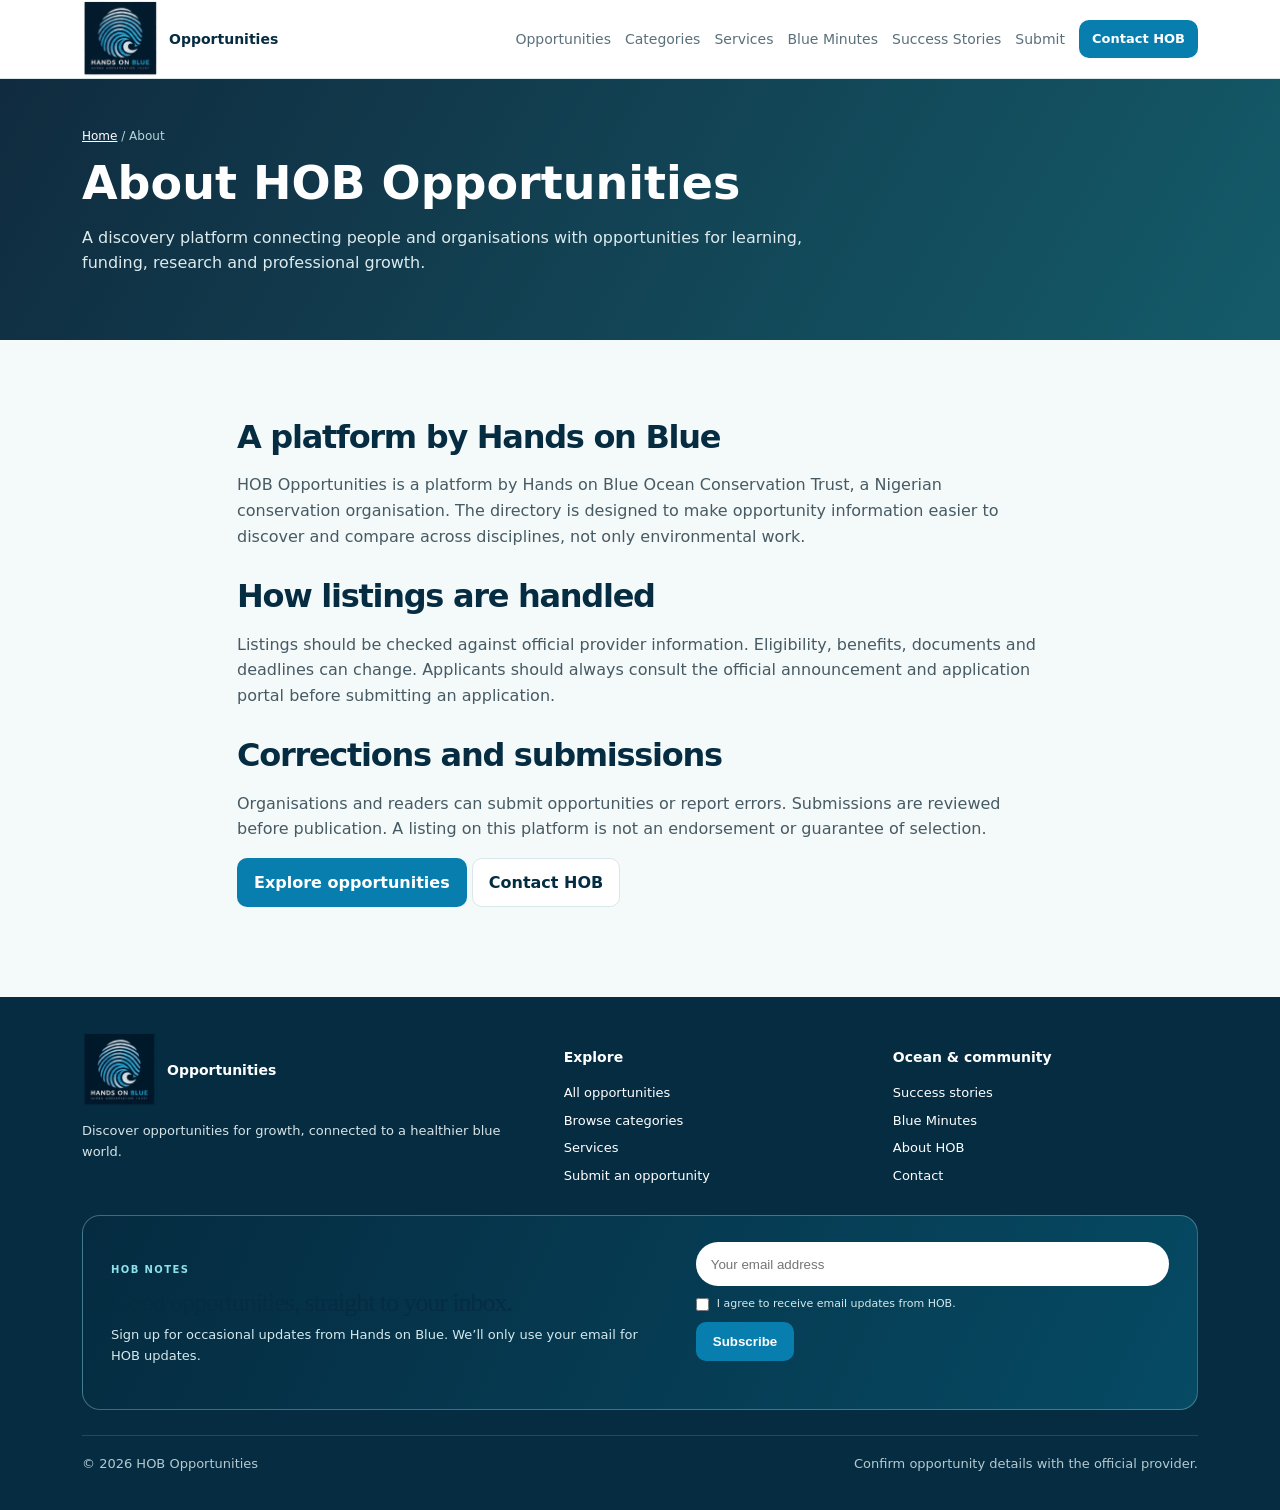
==== about/index.html @ 1c5bd889 "Add files via upload" ====
<!doctype html><html lang="en"><head><meta charset="utf-8"><meta name="viewport" content="width=device-width, initial-scale=1"><title>About HOB Opportunities</title><meta name="description" content="Learn about HOB Opportunities, the opportunity directory by Hands on Blue Ocean Conservation Trust."><link rel="canonical" href="https://opportunities.handsonblue.org/about/"><meta property="og:type" content="website"><meta property="og:site_name" content="HOB Opportunities"><meta property="og:title" content="About HOB Opportunities"><meta property="og:description" content="Learn about HOB Opportunities, the opportunity directory by Hands on Blue Ocean Conservation Trust."><meta name="theme-color" content="#102b3f"><link rel="stylesheet" href="/assets/site.css?v=20261026-a"><link rel="icon" href="/favicon.svg" type="image/svg+xml"><link rel="stylesheet" href="/assets/launch.css?v=20261026-a"></head><body><header class="site-header"><div class="wrap nav"><a class="brand" href="/"><img class="brand-logo" src="/assets/hob-logo-approved.png?v=20261026-a" alt="Hands on Blue"><span>Opportunities</span></a><button class="menu-toggle" id="menuToggle" aria-expanded="false" aria-controls="navLinks">Menu</button><nav class="nav-links" id="navLinks"><a href="/opportunities/">Browse opportunities</a><a href="/category/">Categories</a><a href="/saved/">Saved</a><a href="/submit/">Submit opportunity</a><a href="/about/">About</a><a class="btn small" href="/contact/">Contact HOB</a></nav></div></header><main><section class="page-hero"><div class="wrap"><div class="breadcrumbs"><a href="/">Home</a> / About</div><h1>About HOB Opportunities</h1><p>A discovery platform connecting people and organisations with opportunities for learning, funding, research and professional growth.</p></div></section><section class="section"><div class="wrap content"><h2>A platform by Hands on Blue</h2><p>HOB Opportunities is a platform by Hands on Blue Ocean Conservation Trust, a Nigerian conservation organisation. The directory is designed to make opportunity information easier to discover and compare across disciplines, not only environmental work.</p><h2>How listings are handled</h2><p>Listings should be checked against official provider information. Eligibility, benefits, documents and deadlines can change. Applicants should always consult the official announcement and application portal before submitting an application.</p><h2>Corrections and submissions</h2><p>Organisations and readers can submit opportunities or report errors. Submissions are reviewed before publication. A listing on this platform is not an endorsement or guarantee of selection.</p><p><a class="btn" href="/opportunities/">Explore opportunities</a> <a class="btn secondary" href="/contact/">Contact HOB</a></p></div></section></main><footer class="site-footer"><div class="wrap"><div class="footer-grid"><div><a class="brand" href="/" style="color:white"><img class="brand-logo" src="/assets/hob-logo-approved.png?v=20261026-a" alt="Hands on Blue"><span>Opportunities</span></a><p>Discover scholarships, grants, fellowships, internships, jobs, training and other opportunities. A platform by Hands on Blue Ocean Conservation Trust.</p></div><div><h3>Explore</h3><div class="footer-links"><a href="/opportunities/">All opportunities</a><a href="/category/">Browse categories</a><a href="/saved/">Saved opportunities</a><a href="/submit/">Submit an opportunity</a></div></div><div><h3>Information</h3><div class="footer-links"><a href="/about/">About HOB Opportunities</a><a href="/contact/">Contact</a><a href="/privacy/">Privacy notice</a><a href="/admin/">Publishing & administration</a><a href="https://handsonblue.org" target="_blank" rel="noopener">Hands on Blue ↗</a></div></div></div><div class="copyright"><span>© <span id="year"></span> HOB Opportunities</span><span>Always confirm eligibility and deadlines with the official provider.</span></div></div></footer><script src="/assets/config.js?v=20261026-a"></script><script src="/assets/site.js?v=20261026-a" defer></script></body></html>
---- assets/site.css ----
:root{--navy:#102b3f;--teal:#087e8b;--mint:#e8f5f3;--ink:#1c2933;--muted:#63727c;--paper:#f7faf9;--line:#dce7e5;--white:#fff}*{box-sizing:border-box}body{margin:0;font-family:Inter,system-ui,-apple-system,"Segoe UI",sans-serif;color:var(--ink);background:var(--paper);line-height:1.6}a{color:inherit}.wrap{max-width:1160px;margin:auto;padding:0 22px}.site-header{background:#ffffffed;border-bottom:1px solid var(--line);position:sticky;top:0;z-index:20}.nav{min-height:76px;display:flex;align-items:center;justify-content:space-between;gap:20px}.brand{display:flex;align-items:center;gap:11px;text-decoration:none;font-weight:850;color:var(--navy)}.mark{width:42px;height:42px;border-radius:13px;background:linear-gradient(135deg,var(--teal),var(--navy));color:white;display:grid;place-items:center;font-size:12px;font-weight:900}.nav-links{display:flex;gap:18px;align-items:center;font-size:14px;color:var(--muted)}.nav-links a{text-decoration:none}.menu-toggle{display:none}.btn{display:inline-flex;align-items:center;justify-content:center;border:1px solid transparent;border-radius:10px;padding:11px 16px;background:var(--teal);color:white;text-decoration:none;font-weight:750;cursor:pointer}.btn.secondary{background:white;border-color:var(--line);color:var(--navy)}.btn.small{padding:8px 12px;font-size:13px}.hero{background:radial-gradient(ellipse at 85% 15%,#1d7180 0,transparent 35%),linear-gradient(120deg,#102b3f,#145b69);color:white;padding:72px 0 60px}.hero-grid{display:grid;grid-template-columns:1.3fr .7fr;gap:45px;align-items:center}.eyebrow{text-transform:uppercase;letter-spacing:.15em;font-size:11px;font-weight:850;color:#a9e2dc}.hero h1{font-size:clamp(38px,5vw,62px);line-height:1.06;letter-spacing:-.055em;margin:15px 0}.hero p{font-size:18px;max-width:650px;color:#e0eeef}.hero-visual{border:1px solid #ffffff2b;border-radius:26px;padding:24px;background:#ffffff0d}.visual-orb{height:210px;border-radius:20px;background:radial-gradient(circle at 55% 45%,#6ed4c4 0 4%,transparent 5%),radial-gradient(ellipse at 55% 50%,#168a94 0 18%,transparent 19%),radial-gradient(ellipse at 48% 52%,#205a75 0 36%,transparent 37%),linear-gradient(135deg,#0b263b,#0d4c61)}.visual-stats{display:grid;grid-template-columns:repeat(2,1fr);gap:12px;margin-top:14px}.visual-stats div{padding:12px;background:#ffffff0d;border-radius:12px}.visual-stats strong{display:block;color:#a9e2dc}.visual-stats span{font-size:12px;color:#d0e2e4}.searchbar{display:flex;gap:8px;max-width:760px;background:white;padding:7px;border-radius:14px}.searchbar input{flex:1;min-width:0;border:0;padding:12px;font-size:15px}.hero-note{font-size:12px!important;color:#c7dcdf!important}.section{padding:50px 0}.section.alt{background:#eef5f4}.section-head{display:flex;justify-content:space-between;align-items:end;gap:20px;margin-bottom:24px}h2{font-size:clamp(24px,3vw,32px);line-height:1.2;letter-spacing:-.04em;margin:0;color:var(--navy)}.section-head p{margin:7px 0 0;color:var(--muted)}.categories{display:grid;grid-template-columns:repeat(6,1fr);gap:12px}.category-card{display:block;background:white;border:1px solid var(--line);border-radius:15px;padding:17px 14px;text-decoration:none;color:var(--navy);font-weight:800}.category-card:hover{border-color:#8dc9c6}.category-icon{width:35px;height:35px;border-radius:10px;background:var(--mint);display:grid;place-items:center;color:var(--teal);margin-bottom:12px}.category-card span{display:block;font-size:12px;color:var(--muted);font-weight:500;margin-top:4px}.cards{display:grid;grid-template-columns:repeat(3,minmax(0,1fr));gap:16px}.op-card{background:white;border:1px solid var(--line);border-radius:17px;padding:22px;display:flex;flex-direction:column;min-height:240px}.tag{font-size:10px;font-weight:850;text-transform:uppercase;letter-spacing:.09em;color:var(--teal);background:var(--mint);padding:5px 9px;border-radius:6px;align-self:flex-start}.op-card h3{margin:13px 0 8px;font-size:19px;line-height:1.3;color:var(--navy)}.op-card h3 a{text-decoration:none}.op-card p{font-size:14px;color:var(--muted);margin:0 0 16px}.meta{font-size:12px;color:var(--muted);margin-top:auto;padding-top:13px;border-top:1px solid var(--line);display:flex;justify-content:space-between;gap:10px;flex-wrap:wrap}.card-actions{display:flex;align-items:center;justify-content:space-between;gap:8px;margin-top:14px}.text-link{color:var(--teal);font-weight:750;text-decoration:none;font-size:14px}.save-btn{border:1px solid var(--line);background:white;color:var(--navy);border-radius:9px;padding:7px 10px;cursor:pointer}.save-btn.saved{background:var(--mint);color:var(--teal)}.empty,.notice{background:white;padding:26px;border:1px dashed var(--line);border-radius:14px;color:var(--muted)}.notice{border-style:solid;background:#fffdf5;border-color:#f1e4bc}.filters{display:grid;grid-template-columns:2fr repeat(3,1fr);gap:10px;margin-bottom:22px}.field{display:flex;flex-direction:column;gap:6px}.field label{font-size:13px;font-weight:750;color:var(--navy)}.field input,.field select,.field textarea{width:100%;border:1px solid var(--line);border-radius:10px;background:white;padding:11px 12px;color:var(--ink)}.field textarea{min-height:120px}.callout{background:var(--mint);border:1px solid #cce6e2;border-radius:20px;padding:30px;display:flex;justify-content:space-between;align-items:center;gap:24px}.callout p{color:var(--muted)}.page-hero{background:linear-gradient(120deg,#102b3f,#145b69);color:white;padding:48px 0}.page-hero h1{font-size:clamp(32px,4vw,46px);line-height:1.1;margin:9px 0}.page-hero p{color:#dcebed;max-width:760px}.breadcrumbs{font-size:12px;color:#b5d9d8;margin-bottom:12px}.breadcrumbs a{color:white}.content{max-width:850px}.content h2{margin:28px 0 10px}.content p,.content li{color:#475a63}.detail-layout{display:grid;grid-template-columns:minmax(0,1fr) 290px;gap:28px;align-items:start}.detail-main,.detail-side,.form-card{background:white;border:1px solid var(--line);border-radius:17px;padding:25px}.detail-side{position:sticky;top:100px}.detail-side .btn{width:100%;margin-top:12px}.detail-row{padding:14px 0;border-bottom:1px solid var(--line)}.detail-row strong{display:block;color:var(--navy);font-size:13px}.detail-row span{font-size:14px;color:var(--muted);white-space:pre-line}.form-card{max-width:760px}.form-grid{display:grid;grid-template-columns:1fr 1fr;gap:16px}.form-grid .full{grid-column:1/-1}.checkbox-line{display:flex;gap:9px;font-size:13px;color:var(--muted)}.site-footer{background:var(--navy);color:#d6e3e6;padding:35px 0;margin-top:24px;font-size:13px}.footer-grid{display:grid;grid-template-columns:1.5fr 1fr 1fr;gap:24px}.site-footer h3{color:white;font-size:14px}.site-footer a{color:white;text-decoration:none}.footer-links{display:grid;gap:7px}.copyright{border-top:1px solid #ffffff22;padding-top:18px;margin-top:25px;display:flex;justify-content:space-between;gap:10px;flex-wrap:wrap;color:#b5c9ce}.muted{color:var(--muted)}.loading{color:var(--muted);padding:20px}.results-count{font-size:13px;color:var(--muted);margin-bottom:12px}.admin-warning{border-left:4px solid #e9b44c;padding:14px 18px;background:#fffaf0;color:#69562a;border-radius:0 10px 10px 0}.sr-only{position:absolute;width:1px;height:1px;padding:0;margin:-1px;overflow:hidden;clip:rect(0,0,0,0);white-space:nowrap;border:0}@media(max-width:900px){.hero-grid{grid-template-columns:1fr}.hero-visual{display:none}.categories{grid-template-columns:repeat(3,1fr)}.cards{grid-template-columns:repeat(2,minmax(0,1fr))}.detail-layout{grid-template-columns:1fr}.detail-side{position:static}.filters{grid-template-columns:1fr 1fr}.footer-grid{grid-template-columns:1fr 1fr}}@media(max-width:620px){.nav{min-height:66px}.menu-toggle{display:block;border:1px solid var(--line);background:white;border-radius:9px;padding:8px}.nav-links{display:none;position:absolute;top:66px;left:0;right:0;background:white;padding:18px 22px;border-bottom:1px solid var(--line);flex-direction:column;align-items:stretch}.nav-links.open{display:flex}.hero{padding:48px 0}.hero p{font-size:16px}.searchbar{flex-direction:column}.cards{grid-template-columns:1fr}.categories{grid-template-columns:repeat(2,1fr)}.section{padding:38px 0}.section-head{align-items:flex-start;flex-direction:column}.filters{grid-template-columns:1fr}.callout{align-items:flex-start;flex-direction:column}.form-grid{grid-template-columns:1fr}.form-grid .full{grid-column:auto}.footer-grid{grid-template-columns:1fr}.detail-main,.detail-side,.form-card{padding:19px}}

/* Hands on Blue wordmark */
.brand-logo{display:block;width:150px;max-width:38vw;height:auto;border-radius:8px;flex:0 0 auto}.brand{gap:12px}.site-footer .brand-logo{width:138px}@media(max-width:760px){.brand-logo{width:118px}.brand{gap:8px}}

/* Approved Hands on Blue brand-kit logo and palette alignment */
:root{--hob-navy:#001b2b;--hob-deep:#002b42;--hob-blue:#087eae;--hob-cyan:#16b6d4;--hob-ice:#d8f1f7}
.brand-logo{display:block;width:150px;max-width:38vw;height:auto;object-fit:contain;border-radius:0;background:transparent;flex:0 0 auto}
@media(max-width:760px){.brand-logo{width:118px}}

/* Launch design: compact Hands On Blue branding and the quest-like opportunity detail. */
:root{--navy:#062c42;--teal:#087eae;--mint:#e5f6f8;--ink:#142d3a;--muted:#5a707b;--paper:#f4f9fa;--line:#d9e7ea}
.nav{min-height:68px}.brand{gap:9px}.brand-logo{width:86px;max-width:26vw}.site-footer .brand-logo{width:82px}.brand>span{font-size:15px;white-space:nowrap}
.nav-links{gap:15px}.blue-minute-nav{border:1px solid #c9e5ec;background:#eef9fb;color:#075777;border-radius:999px;padding:8px 13px;font:inherit;font-size:13px;font-weight:700;cursor:pointer}.blue-minute-nav:hover,.blue-minute-nav:focus-visible{background:#d8f1f7;outline:2px solid #16b6d4;outline-offset:2px}
.detail-shell{max-width:1120px;margin:0 auto}.detail-breadcrumb{display:flex;gap:9px;color:#6b818b;font-size:13px;margin:0 0 16px}.detail-breadcrumb a{color:#087eae;text-decoration:none;font-weight:700}
.detail-hero{position:relative;display:grid;grid-template-columns:minmax(0,1fr) minmax(190px,300px);gap:26px;align-items:center;overflow:hidden;min-height:250px;padding:34px 38px;color:white;background:radial-gradient(ellipse at 80% 15%,#167c92 0,transparent 42%),linear-gradient(120deg,#062b42,#07516a);border-radius:22px;box-shadow:0 16px 38px #052d421c}
.detail-hero:not(.has-image){grid-template-columns:minmax(0,1fr)}.detail-hero-copy{position:relative;z-index:1;max-width:740px}.detail-hero .tag{background:#d8f1f7;color:#075777}.detail-hero h1{max-width:780px;margin:14px 0 8px;font-size:clamp(30px,4vw,46px);line-height:1.08;letter-spacing:-.04em}.provider{font-weight:700;color:#d5edf1;margin:0 0 10px}.detail-summary{max-width:720px;color:#e3f1f3;font-size:16px;line-height:1.65;margin:12px 0 18px}.detail-chips{display:flex;gap:10px;flex-wrap:wrap}.detail-chips span{display:inline-flex;align-items:center;gap:7px;padding:7px 11px;border:1px solid #ffffff35;background:#ffffff12;border-radius:999px;color:#effbfc;font-size:12px;font-weight:700}.detail-image-wrap{align-self:stretch;min-height:190px;border:1px solid #ffffff35;border-radius:16px;overflow:hidden}.detail-image{width:100%;height:100%;object-fit:cover;display:block}
.journey{display:flex;align-items:center;justify-content:center;gap:13px;margin:20px 0 24px;padding:16px 20px;background:white;border:1px solid var(--line);border-radius:16px;box-shadow:0 5px 18px #0b35450a}.journey-step{display:flex;align-items:center;gap:9px;color:#607783;font-size:13px;font-weight:700;white-space:nowrap}.journey-step i{width:30px;height:30px;display:grid;place-items:center;border-radius:50%;background:#e7eff1;color:#58717c;font-style:normal;font-size:12px}.journey-step.current{color:#075777}.journey-step.current i{background:linear-gradient(145deg,#11a4bd,#087eae);color:white;box-shadow:0 4px 12px #087eae4a}.journey-line{height:2px;width:min(12vw,92px);background:linear-gradient(90deg,#16b6d4,#d6e8eb)}
.detail-columns{display:grid;grid-template-columns:minmax(0,1fr) 292px;gap:20px;align-items:start}.detail-main{display:grid;gap:12px;min-width:0}.opportunity-section{display:grid;grid-template-columns:42px minmax(0,1fr);gap:14px;padding:20px 21px;background:white;border:1px solid var(--line);border-radius:16px;box-shadow:0 4px 16px #0b354508}.section-icon{display:grid;place-items:center;width:40px;height:40px;border-radius:13px;background:#e7f7f9;color:#087eae;font-size:19px;font-weight:850}.opportunity-section h2{font-size:16px;letter-spacing:-.01em;margin:1px 0 7px}.section-copy{white-space:pre-line;color:#506773;font-size:14px;line-height:1.7;overflow-wrap:anywhere}.detail-side{position:sticky;top:88px;padding:20px;background:#fff;border:1px solid var(--line);border-radius:17px;box-shadow:0 10px 30px #0b354510}.verified-label{display:flex;align-items:flex-start;gap:10px;padding-bottom:16px;border-bottom:1px solid var(--line)}.verified-label>span{display:grid;place-items:center;width:27px;height:27px;border-radius:50%;background:#def6e9;color:#188657;font-weight:900}.verified-label strong,.verified-label small{display:block}.verified-label strong{color:var(--navy);font-size:14px}.verified-label small{margin-top:3px;color:var(--muted);font-size:11px;line-height:1.45}.side-fact{padding:13px 0;border-bottom:1px solid var(--line)}.side-fact span,.side-fact strong{display:block}.side-fact span{color:var(--muted);font-size:11px;text-transform:uppercase;letter-spacing:.07em;font-weight:800}.side-fact strong{margin-top:3px;color:var(--navy);font-size:14px;overflow-wrap:anywhere}.detail-side .apply-btn{width:100%;margin:16px 0 9px;padding:13px 14px;border-radius:11px;box-shadow:0 5px 14px #087eae33}.detail-side .side-save{width:100%;padding:10px}.source-link{display:block;text-align:center;margin-top:13px;color:#087eae;font-size:13px;font-weight:750;text-decoration:none}.is-disabled{opacity:.6;cursor:not-allowed}
.blue-minute-card{display:grid;grid-template-columns:70px minmax(0,1fr) auto;align-items:center;gap:20px;padding:27px 30px;border:1px solid #c9e7ec;border-radius:20px;background:radial-gradient(ellipse at 100% 0,#d5f0f4 0,transparent 42%),linear-gradient(110deg,#eff9fa,#fff);box-shadow:0 8px 24px #0b354508}.blue-minute-orb{display:grid;place-items:center;width:62px;height:62px;border-radius:20px;background:linear-gradient(145deg,#087eae,#06344d);font-size:28px;box-shadow:0 8px 20px #087eae33}.blue-minute-card .eyebrow{color:#087eae}.blue-minute-card h2{font-size:23px;margin:4px 0}.blue-minute-card p{margin:0;color:#617780;font-size:14px;max-width:590px}.blue-minute-open{white-space:nowrap}.blue-minute-dialog{width:min(520px,calc(100% - 28px));padding:0;border:0;border-radius:22px;background:transparent;color:var(--ink);box-shadow:0 24px 80px #001b2b55}.blue-minute-dialog::backdrop{background:#001b2bb8;backdrop-filter:blur(3px)}.blue-minute-modal{position:relative;padding:32px;background:radial-gradient(ellipse at 100% 0,#d8f1f7,transparent 48%),white;border:1px solid #cde6eb;border-radius:22px}.blue-minute-close{position:absolute;top:14px;right:15px;width:36px;height:36px;border:1px solid var(--line);border-radius:50%;background:white;color:var(--navy);font-size:22px;cursor:pointer}.blue-minute-kicker{color:#087eae;font-size:11px;letter-spacing:.12em;font-weight:900}.blue-minute-modal h2{margin:10px 0;font-size:25px}.blue-minute-fact{margin:13px 0 19px;font-size:19px;line-height:1.55;color:#294c5b}.blue-minute-source{color:#087eae;font-size:13px;font-weight:800;text-decoration:none}.blue-minute-note{margin:17px 0 0;padding-top:14px;border-top:1px solid var(--line);color:#71838b;font-size:12px}
@media(max-width:900px){.detail-columns{grid-template-columns:minmax(0,1fr) 260px}.blue-minute-card{grid-template-columns:58px minmax(0,1fr)}.blue-minute-card .blue-minute-open{grid-column:2;justify-self:start}}
@media(max-width:700px){.nav{min-height:64px}.brand-logo{width:68px;max-width:23vw}.site-footer .brand-logo{width:75px}.brand>span{font-size:14px}.nav-links{top:64px}.blue-minute-nav{text-align:left}.detail-hero{grid-template-columns:1fr;padding:26px 22px;border-radius:18px;min-height:0}.detail-hero.has-image{grid-template-columns:1fr}.detail-image-wrap{height:190px}.detail-hero h1{font-size:clamp(29px,8vw,40px)}.detail-summary{font-size:15px}.journey{justify-content:space-between;gap:6px;padding:12px 10px}.journey-step{flex-direction:column;gap:5px;font-size:10px;text-align:center;white-space:normal;flex:1}.journey-step i{width:27px;height:27px}.journey-line{width:8vw;flex:0 0 8vw}.detail-columns{grid-template-columns:1fr}.detail-side{position:static;grid-row:1}.detail-main{grid-row:2}.opportunity-section{grid-template-columns:34px minmax(0,1fr);gap:11px;padding:16px}.section-icon{width:34px;height:34px;border-radius:11px}.blue-minute-card{grid-template-columns:48px minmax(0,1fr);gap:13px;padding:20px}.blue-minute-orb{width:46px;height:46px;border-radius:15px;font-size:22px;grid-row:1 / span 2;align-self:start}.blue-minute-card h2{font-size:20px}.blue-minute-card .blue-minute-open{grid-column:2;white-space:normal}.blue-minute-modal{padding:26px 22px}.blue-minute-fact{font-size:17px}}
---- assets/launch.css ----
:root{--navy:#062c42;--teal:#087eae;--mint:#e5f6f8;--ink:#142d3a;--muted:#5a707b;--paper:#f4f9fa;--line:#d9e7ea}
.nav{min-height:68px}.brand{gap:9px}.brand-logo{display:block;width:78px;max-width:24vw;height:auto;object-fit:contain}.site-footer .brand-logo{width:76px}.brand>span{font-size:14px;white-space:nowrap}.nav-links{gap:14px}.nav-links a[aria-current=page]{color:#087eae;font-weight:800}
.hero{position:relative;isolation:isolate;overflow:hidden;background:#062b42;padding:70px 0 64px}.hero:before{content:"";position:absolute;z-index:0;inset:0;background-image:linear-gradient(90deg,#031d30f2 0%,#052a40d9 46%,#03243c50 100%),url('/assets/ocean-opportunities-sprite.png?v=20261026-a');background-size:auto,500% 200%;background-position:center,0% 0%;background-repeat:no-repeat}.hero>.wrap{position:relative;z-index:1}.hero-grid{grid-template-columns:minmax(0,1.25fr) minmax(220px,.55fr);gap:34px}.hero h1{max-width:700px;font-family:Georgia,'Times New Roman',serif;font-size:clamp(44px,6.2vw,76px);font-weight:500;letter-spacing:-.04em}.hero p{max-width:650px}.hero .eyebrow{color:#89e3ea}.hero .btn{background:#087eae}.hero-visual{border-color:#c8edf044;background:#06283d55;backdrop-filter:blur(4px)}.visual-orb{height:185px;background-image:linear-gradient(#022a3c12,#022a3c12),url('/assets/ocean-opportunities-sprite.png?v=20261026-a');background-size:auto,500% 200%;background-position:center,100% 0%;background-repeat:no-repeat}.visual-stats div{background:#001c2d8a}.hero-note{max-width:620px}
.ocean-photo{background-image:url('/assets/ocean-opportunities-sprite.png?v=20261026-a');background-size:500% 200%;background-repeat:no-repeat;background-color:#06324b}.scene-0{background-position:0% 0%}.scene-1{background-position:25% 0%}.scene-2{background-position:50% 0%}.scene-3{background-position:75% 0%}.scene-4{background-position:100% 0%}.scene-5{background-position:0% 100%}.scene-6{background-position:25% 100%}.scene-7{background-position:50% 100%}.scene-8{background-position:75% 100%}.scene-9{background-position:100% 100%}
.op-card{padding:0;overflow:hidden;min-height:100%;border-radius:18px;box-shadow:0 8px 26px #062d4010;transition:transform .18s ease,box-shadow .18s ease}.op-card:hover{transform:translateY(-3px);box-shadow:0 16px 32px #062d4022}.op-card-photo{height:168px;width:100%}.op-card-body{padding:18px;display:flex;flex:1;flex-direction:column}.card-topline{display:flex;align-items:center;justify-content:space-between}.mini-wave{color:#087eae;font-size:21px}.op-card h3{margin:12px 0 6px;font-family:Georgia,'Times New Roman',serif;font-size:21px;font-weight:600}.card-org{margin:0 0 7px;color:#47636f;font-size:12px;font-weight:750}.card-description{margin:0 0 12px;color:#637984;font-size:13px;line-height:1.6}.card-meta{padding-top:11px;border-top:1px solid var(--line);font-size:11px;color:#6c818a}.card-actions{margin-top:auto;padding-top:14px}.op-card .save-btn{font-size:12px}
.category-card{overflow:hidden;border-radius:15px;box-shadow:0 5px 15px #062d400c}.category-card:before{content:"";display:block;height:112px;margin:-17px -14px 14px;background-image:url('/assets/ocean-opportunities-sprite.png?v=20261026-a');background-size:500% 200%;background-repeat:no-repeat}.categories .category-card:nth-child(1):before{background-position:25% 0%}.categories .category-card:nth-child(2):before{background-position:50% 100%}.categories .category-card:nth-child(3):before{background-position:50% 0%}.categories .category-card:nth-child(4):before{background-position:25% 100%}.categories .category-card:nth-child(5):before{background-position:100% 0%}.categories .category-card:nth-child(6):before{background-position:50% 0%}.categories .category-card:nth-child(7):before{background-position:100% 100%}
.detail-shell{max-width:1120px;margin:0 auto}.detail-hero{position:relative;display:flex;align-items:center;min-height:360px;overflow:hidden;padding:38px;border-radius:22px;color:white;background:#052a41;isolation:isolate}.detail-photo{position:absolute;z-index:-2;inset:0;background-size:500% 200%;background-position:center}.detail-hero-shade{position:absolute;z-index:-1;inset:0;background:linear-gradient(90deg,#001a2bef 0%,#002b42db 50%,#003d5b35 100%)}.detail-hero-copy{max-width:720px}.detail-hero .tag{background:#d5f5f7;color:#075777}.detail-hero h1{max-width:720px;margin:14px 0 9px;font-family:Georgia,'Times New Roman',serif;font-size:clamp(34px,5vw,55px);font-weight:500;line-height:1.08;letter-spacing:-.035em}.detail-hero .provider{color:#d5eef2}.detail-summary{max-width:650px;color:#e2f0f2;font-size:15px}.detail-chips{display:flex;gap:9px;flex-wrap:wrap;margin-top:14px}.detail-chips span{border:1px solid #ffffff42;background:#ffffff15;border-radius:30px;padding:7px 11px;color:white;font-size:12px}.detail-hero-actions{display:flex;gap:9px;align-items:center;margin-top:18px}.detail-hero-actions .apply-btn{background:#087eae}.detail-save{background:#ffffff18;border-color:#ffffff70;color:white}.detail-save.saved{background:#d8f1f7;color:#075777}.journey{max-width:780px;margin:22px auto;display:flex;align-items:center;justify-content:center;gap:14px;padding:14px 22px;border:1px solid var(--line);border-radius:18px;background:#fff}.journey-step{display:flex;align-items:center;gap:9px;font-weight:750;color:#55717d;font-size:13px}.journey-step i{display:grid;place-items:center;width:32px;height:32px;background:#e7f5f7;border-radius:50%;color:#087eae;font-size:11px;font-style:normal}.journey-step.current{color:#075777}.journey-step.current i{color:white;background:#087eae;box-shadow:0 3px 11px #087eae44}.journey-line{width:70px;height:2px;background:linear-gradient(90deg,#16b6d4,#d8e8eb)}
.detail-columns{display:grid;grid-template-columns:minmax(0,1fr) 285px;gap:19px;align-items:start}.detail-main{display:grid;gap:11px}.opportunity-section{display:grid;grid-template-columns:40px minmax(0,1fr);gap:13px;padding:19px 21px;background:white;border:1px solid var(--line);border-radius:16px;box-shadow:0 5px 18px #062d4008}.section-icon{width:38px;height:38px;display:grid;place-items:center;border-radius:12px;background:#e6f7f8;color:#087eae;font-weight:850}.opportunity-section h2{font-family:inherit;font-size:15px;letter-spacing:0;margin:1px 0 7px}.section-copy{white-space:pre-line;color:#506973;font-size:14px;line-height:1.7;overflow-wrap:anywhere}.detail-side{position:sticky;top:88px;padding:20px;background:white;border:1px solid var(--line);border-radius:17px;box-shadow:0 10px 28px #062d4010}.verified-label{display:flex;gap:10px;padding-bottom:15px;border-bottom:1px solid var(--line)}.verified-label>span{display:grid;place-items:center;flex:0 0 28px;height:28px;border-radius:50%;background:#dff7ea;color:#168253;font-weight:900}.verified-label strong,.verified-label small{display:block}.verified-label strong{font-size:14px;color:#062c42}.verified-label small{margin-top:2px;color:#687f88;font-size:11px;line-height:1.45}.side-fact{padding:13px 0;border-bottom:1px solid var(--line)}.side-fact span,.side-fact strong{display:block}.side-fact span{color:#6c818a;font-size:10px;letter-spacing:.09em;text-transform:uppercase;font-weight:800}.side-fact strong{margin-top:4px;color:#062c42;font-size:14px;overflow-wrap:anywhere}.side-apply{width:100%;margin-top:15px}.detail-side .source-link{display:block;text-align:center;margin-top:12px;color:#087eae;font-size:12px;font-weight:750;text-decoration:none}
.story-grid,.service-grid,.minutes-grid{display:grid;grid-template-columns:repeat(2,minmax(0,1fr));gap:18px}.story-card,.service-card,.minute-card{overflow:hidden;border:1px solid var(--line);border-radius:19px;background:white;box-shadow:0 8px 24px #062d400c}.story-photo,.service-photo{height:205px}.story-card-copy,.service-copy{position:relative;padding:22px}.story-mark{position:absolute;right:19px;top:7px;color:#d4eff3;font-family:Georgia,serif;font-size:70px;line-height:1}.story-card h2,.service-copy h2,.minute-card h2{font-family:Georgia,'Times New Roman',serif;font-weight:600;font-size:23px;margin:3px 0 8px}.story-byline,.story-opportunity{font-size:12px;color:#087eae;font-weight:750;margin:5px 0}.story-card-copy>p:last-child,.service-copy>p{color:#5f747e;font-size:14px;line-height:1.7}.service-card{display:grid;grid-template-columns:190px minmax(0,1fr);align-items:stretch}.service-photo{height:auto;min-height:210px}.service-copy{padding:22px}.service-copy .text-link{display:inline-block;margin-top:5px}.minute-card{display:flex;gap:16px;padding:23px}.minute-icon{display:grid;place-items:center;flex:0 0 48px;height:48px;border-radius:15px;background:linear-gradient(145deg,#087eae,#06344d);font-size:23px}.minute-meta{color:#087eae;font-size:10px;font-weight:900;letter-spacing:.1em;text-transform:uppercase}.minute-card h2{margin:5px 0;font-size:21px}.minute-card p{margin:8px 0 12px;color:#5f747e;font-size:14px;line-height:1.65}.ocean-page-hero{position:relative;isolation:isolate;overflow:hidden;background:#052c43}.ocean-page-hero:before{content:"";position:absolute;z-index:0;inset:0;background-image:linear-gradient(90deg,#05283eef,#063b5480),url('/assets/ocean-opportunities-sprite.png?v=20261026-a');background-size:auto,500% 200%;background-position:center,100% 0%;background-repeat:no-repeat}.ocean-page-hero>.wrap{position:relative;z-index:1}.ocean-page-hero h1{font-family:Georgia,'Times New Roman',serif;font-size:clamp(36px,5vw,54px);font-weight:500}.ocean-page-hero p{max-width:680px}
.blue-minute-dialog{width:min(520px,calc(100% - 28px));padding:0;border:0;border-radius:22px;background:transparent;box-shadow:0 24px 80px #001b2b66}.blue-minute-dialog::backdrop{background:#001b2bbd;backdrop-filter:blur(3px)}.blue-minute-modal{position:relative;padding:30px;background:radial-gradient(ellipse at 100% 0,#d8f1f7,transparent 48%),white;border:1px solid #cde6eb;border-radius:22px}.blue-minute-close{position:absolute;top:12px;right:13px;width:36px;height:36px;border:1px solid var(--line);border-radius:50%;background:white;color:var(--navy);font-size:22px;cursor:pointer}.blue-minute-kicker{color:#087eae;font-size:11px;letter-spacing:.12em;font-weight:900}.blue-minute-modal h2{margin:9px 0;font-family:Georgia,'Times New Roman',serif;font-size:25px}.blue-minute-fact{margin:12px 0 18px;font-size:18px;line-height:1.55;color:#294c5b}.blue-minute-source{color:#087eae;font-size:13px;font-weight:800;text-decoration:none}.blue-minute-source[hidden]{display:none}.blue-minute-note{margin:17px 0 0;padding-top:13px;border-top:1px solid var(--line);color:#71838b;font-size:12px}
.categories{grid-template-columns:repeat(4,minmax(0,1fr))}.detail-photo{z-index:0}.detail-hero-shade{z-index:1}.detail-hero-copy{position:relative;z-index:2}.guide-toggle{margin-top:6px;padding:16px 18px;background:white;border:1px solid var(--line);border-radius:15px}.guide-toggle summary{color:#087eae;font-size:13px;font-weight:800;cursor:pointer}.guide-toggle .section-copy{padding-top:11px}
.newsletter-signup{display:grid;grid-template-columns:minmax(0,1fr) minmax(280px,.85fr);gap:28px;align-items:center;margin-top:28px;padding:26px 28px;border:1px solid #b9e5ea55;border-radius:18px;background:linear-gradient(115deg,#052b40,#064a63);color:#fff}.newsletter-signup .eyebrow{color:#8de1e8;font-size:10px;letter-spacing:.14em;font-weight:900}.newsletter-signup h2{margin:7px 0;font-family:Georgia,'Times New Roman',serif;font-weight:500;font-size:26px}.newsletter-signup p{margin:0;color:#d4e9ed;font-size:13px;line-height:1.55}.newsletter-signup form{display:grid;gap:10px}.newsletter-signup input[type=email]{width:100%;min-height:44px;padding:0 14px;border:1px solid #ffffff70;border-radius:24px;background:#fff;color:#142d3a}.newsletter-signup .newsletter-consent{display:flex;align-items:flex-start;gap:8px;color:#d4e9ed;font-size:11px;line-height:1.45}.newsletter-signup .newsletter-consent input{margin:2px 0 0;accent-color:#49c5d5}.newsletter-signup .btn{justify-self:start;background:#087eae}.newsletter-status{min-height:1em;font-size:12px!important}.site-footer .footer-grid{margin-bottom:10px}
@media(max-width:900px){.hero-grid{grid-template-columns:1fr}.hero-visual{max-width:540px}.detail-columns{grid-template-columns:minmax(0,1fr) 250px}.service-card{grid-template-columns:145px minmax(0,1fr)}}
@media(max-width:900px){.categories{grid-template-columns:repeat(3,minmax(0,1fr))}}
@media(max-width:680px){.hero{padding:50px 0}.hero-grid{grid-template-columns:1fr}.hero-visual{display:none}.hero h1{font-size:clamp(41px,11vw,58px)}.op-card-photo{height:190px}.detail-hero{min-height:430px;padding:25px 20px;align-items:flex-end}.detail-hero-shade{background:linear-gradient(0deg,#001a2bf5 0%,#002b42bb 62%,#003d5b38 100%)}.detail-hero h1{font-size:clamp(33px,9vw,45px)}.detail-columns{grid-template-columns:1fr}.detail-side{position:static;grid-row:1}.detail-main{grid-row:2}.journey{gap:6px;padding:11px 8px}.journey-step{flex-direction:column;gap:4px;font-size:10px;text-align:center}.journey-line{width:9vw}.categories{grid-template-columns:repeat(2,minmax(0,1fr))}.story-grid,.service-grid,.minutes-grid{grid-template-columns:1fr}.story-photo{height:190px}.service-card{grid-template-columns:1fr}.service-photo{height:170px;min-height:0}.minute-card{padding:18px}.detail-hero-actions{flex-wrap:wrap}.ocean-page-hero{padding:42px 0}.brand-logo{width:68px;max-width:23vw}.site-footer .brand-logo{width:72px}}
@media(max-width:680px){.newsletter-signup{grid-template-columns:1fr;padding:21px}.newsletter-signup h2{font-size:23px}}
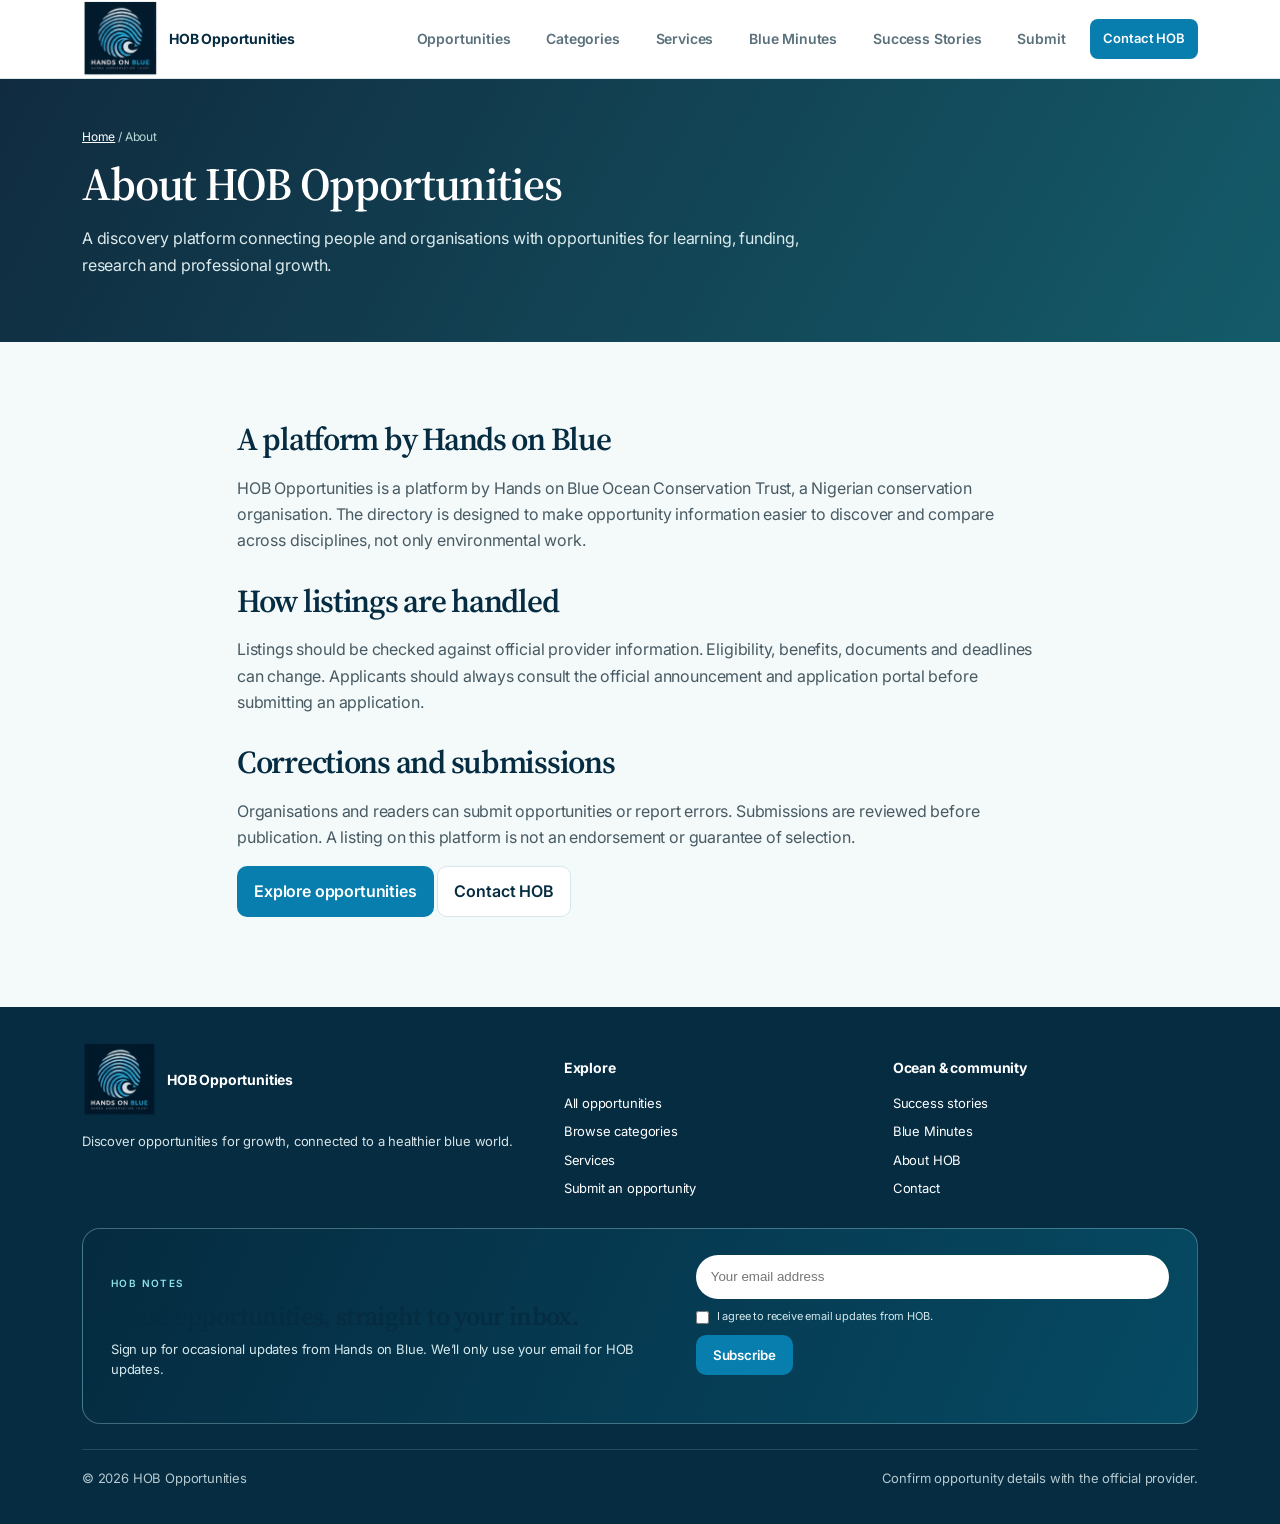
==== commit af1f6993: "“Rename header label to HOB Opportunities" ====
--- a/about/index.html
+++ b/about/index.html
@@ -1 +1 @@
-<!doctype html><html lang="en"><head><meta charset="utf-8"><meta name="viewport" content="width=device-width, initial-scale=1"><title>About HOB Opportunities</title><meta name="description" content="Learn about HOB Opportunities, the opportunity directory by Hands on Blue Ocean Conservation Trust."><link rel="canonical" href="https://opportunities.handsonblue.org/about/"><meta property="og:type" content="website"><meta property="og:site_name" content="HOB Opportunities"><meta property="og:title" content="About HOB Opportunities"><meta property="og:description" content="Learn about HOB Opportunities, the opportunity directory by Hands on Blue Ocean Conservation Trust."><meta name="theme-color" content="#102b3f"><link rel="stylesheet" href="/assets/site.css?v=20261026-a"><link rel="icon" href="/favicon.svg" type="image/svg+xml"><link rel="stylesheet" href="/assets/launch.css?v=20261026-a"></head><body><header class="site-header"><div class="wrap nav"><a class="brand" href="/"><img class="brand-logo" src="/assets/hob-logo-approved.png?v=20261026-a" alt="Hands on Blue"><span>Opportunities</span></a><button class="menu-toggle" id="menuToggle" aria-expanded="false" aria-controls="navLinks">Menu</button><nav class="nav-links" id="navLinks"><a href="/opportunities/">Browse opportunities</a><a href="/category/">Categories</a><a href="/saved/">Saved</a><a href="/submit/">Submit opportunity</a><a href="/about/">About</a><a class="btn small" href="/contact/">Contact HOB</a></nav></div></header><main><section class="page-hero"><div class="wrap"><div class="breadcrumbs"><a href="/">Home</a> / About</div><h1>About HOB Opportunities</h1><p>A discovery platform connecting people and organisations with opportunities for learning, funding, research and professional growth.</p></div></section><section class="section"><div class="wrap content"><h2>A platform by Hands on Blue</h2><p>HOB Opportunities is a platform by Hands on Blue Ocean Conservation Trust, a Nigerian conservation organisation. The directory is designed to make opportunity information easier to discover and compare across disciplines, not only environmental work.</p><h2>How listings are handled</h2><p>Listings should be checked against official provider information. Eligibility, benefits, documents and deadlines can change. Applicants should always consult the official announcement and application portal before submitting an application.</p><h2>Corrections and submissions</h2><p>Organisations and readers can submit opportunities or report errors. Submissions are reviewed before publication. A listing on this platform is not an endorsement or guarantee of selection.</p><p><a class="btn" href="/opportunities/">Explore opportunities</a> <a class="btn secondary" href="/contact/">Contact HOB</a></p></div></section></main><footer class="site-footer"><div class="wrap"><div class="footer-grid"><div><a class="brand" href="/" style="color:white"><img class="brand-logo" src="/assets/hob-logo-approved.png?v=20261026-a" alt="Hands on Blue"><span>Opportunities</span></a><p>Discover scholarships, grants, fellowships, internships, jobs, training and other opportunities. A platform by Hands on Blue Ocean Conservation Trust.</p></div><div><h3>Explore</h3><div class="footer-links"><a href="/opportunities/">All opportunities</a><a href="/category/">Browse categories</a><a href="/saved/">Saved opportunities</a><a href="/submit/">Submit an opportunity</a></div></div><div><h3>Information</h3><div class="footer-links"><a href="/about/">About HOB Opportunities</a><a href="/contact/">Contact</a><a href="/privacy/">Privacy notice</a><a href="/admin/">Publishing & administration</a><a href="https://handsonblue.org" target="_blank" rel="noopener">Hands on Blue ↗</a></div></div></div><div class="copyright"><span>© <span id="year"></span> HOB Opportunities</span><span>Always confirm eligibility and deadlines with the official provider.</span></div></div></footer><script src="/assets/config.js?v=20261026-a"></script><script src="/assets/site.js?v=20261026-a" defer></script></body></html>
+<!doctype html><html lang="en"><head><meta charset="utf-8"><meta name="viewport" content="width=device-width, initial-scale=1"><title>About HOB Opportunities</title><meta name="description" content="Learn about HOB Opportunities, the opportunity directory by Hands on Blue Ocean Conservation Trust."><link rel="canonical" href="https://opportunities.handsonblue.org/about/"><meta property="og:type" content="website"><meta property="og:site_name" content="HOB Opportunities"><meta property="og:title" content="About HOB Opportunities"><meta property="og:description" content="Learn about HOB Opportunities, the opportunity directory by Hands on Blue Ocean Conservation Trust."><meta name="theme-color" content="#102b3f"><link rel="stylesheet" href="/assets/site.css?v=20261026-a"><link rel="icon" href="/favicon.svg" type="image/svg+xml"><link rel="stylesheet" href="/assets/launch.css?v=20261026-a"></head><body><header class="site-header"><div class="wrap nav"><a class="brand" href="/"><img class="brand-logo" src="/assets/hob-logo-approved.png?v=20261026-a" alt="Hands on Blue">   <span>HOB Opportunities</span></a><button class="menu-toggle" id="menuToggle" aria-expanded="false" aria-controls="navLinks">Menu</button><nav class="nav-links" id="navLinks"><a href="/opportunities/">Browse opportunities</a><a href="/category/">Categories</a><a href="/saved/">Saved</a><a href="/submit/">Submit opportunity</a><a href="/about/">About</a><a class="btn small" href="/contact/">Contact HOB</a></nav></div></header><main><section class="page-hero"><div class="wrap"><div class="breadcrumbs"><a href="/">Home</a> / About</div><h1>About HOB Opportunities</h1><p>A discovery platform connecting people and organisations with opportunities for learning, funding, research and professional growth.</p></div></section><section class="section"><div class="wrap content"><h2>A platform by Hands on Blue</h2><p>HOB Opportunities is a platform by Hands on Blue Ocean Conservation Trust, a Nigerian conservation organisation. The directory is designed to make opportunity information easier to discover and compare across disciplines, not only environmental work.</p><h2>How listings are handled</h2><p>Listings should be checked against official provider information. Eligibility, benefits, documents and deadlines can change. Applicants should always consult the official announcement and application portal before submitting an application.</p><h2>Corrections and submissions</h2><p>Organisations and readers can submit opportunities or report errors. Submissions are reviewed before publication. A listing on this platform is not an endorsement or guarantee of selection.</p><p><a class="btn" href="/opportunities/">Explore opportunities</a> <a class="btn secondary" href="/contact/">Contact HOB</a></p></div></section></main><footer class="site-footer"><div class="wrap"><div class="footer-grid"><div><a class="brand" href="/" style="color:white"><img class="brand-logo" src="/assets/hob-logo-approved.png?v=20261026-a" alt="Hands on Blue">   <span>HOB Opportunities</span></a><p>Discover scholarships, grants, fellowships, internships, jobs, training and other opportunities. A platform by Hands on Blue Ocean Conservation Trust.</p></div><div><h3>Explore</h3><div class="footer-links"><a href="/opportunities/">All opportunities</a><a href="/category/">Browse categories</a><a href="/saved/">Saved opportunities</a><a href="/submit/">Submit an opportunity</a></div></div><div><h3>Information</h3><div class="footer-links"><a href="/about/">About HOB Opportunities</a><a href="/contact/">Contact</a><a href="/privacy/">Privacy notice</a><a href="/admin/">Publishing & administration</a><a href="https://handsonblue.org" target="_blank" rel="noopener">Hands on Blue ↗</a></div></div></div><div class="copyright"><span>© <span id="year"></span> HOB Opportunities</span><span>Always confirm eligibility and deadlines with the official provider.</span></div></div></footer><script src="/assets/config.js?v=20261026-a"></script><script src="/assets/site.js?v=20261026-a" defer></script></body></html>
--- a/assets/site.css
+++ b/assets/site.css
@@ -1,23 +1,123 @@
-:root{--navy:#102b3f;--teal:#087e8b;--mint:#e8f5f3;--ink:#1c2933;--muted:#63727c;--paper:#f7faf9;--line:#dce7e5;--white:#fff}*{box-sizing:border-box}body{margin:0;font-family:Inter,system-ui,-apple-system,"Segoe UI",sans-serif;color:var(--ink);background:var(--paper);line-height:1.6}a{color:inherit}.wrap{max-width:1160px;margin:auto;padding:0 22px}.site-header{background:#ffffffed;border-bottom:1px solid var(--line);position:sticky;top:0;z-index:20}.nav{min-height:76px;display:flex;align-items:center;justify-content:space-between;gap:20px}.brand{display:flex;align-items:center;gap:11px;text-decoration:none;font-weight:850;color:var(--navy)}.mark{width:42px;height:42px;border-radius:13px;background:linear-gradient(135deg,var(--teal),var(--navy));color:white;display:grid;place-items:center;font-size:12px;font-weight:900}.nav-links{display:flex;gap:18px;align-items:center;font-size:14px;color:var(--muted)}.nav-links a{text-decoration:none}.menu-toggle{display:none}.btn{display:inline-flex;align-items:center;justify-content:center;border:1px solid transparent;border-radius:10px;padding:11px 16px;background:var(--teal);color:white;text-decoration:none;font-weight:750;cursor:pointer}.btn.secondary{background:white;border-color:var(--line);color:var(--navy)}.btn.small{padding:8px 12px;font-size:13px}.hero{background:radial-gradient(ellipse at 85% 15%,#1d7180 0,transparent 35%),linear-gradient(120deg,#102b3f,#145b69);color:white;padding:72px 0 60px}.hero-grid{display:grid;grid-template-columns:1.3fr .7fr;gap:45px;align-items:center}.eyebrow{text-transform:uppercase;letter-spacing:.15em;font-size:11px;font-weight:850;color:#a9e2dc}.hero h1{font-size:clamp(38px,5vw,62px);line-height:1.06;letter-spacing:-.055em;margin:15px 0}.hero p{font-size:18px;max-width:650px;color:#e0eeef}.hero-visual{border:1px solid #ffffff2b;border-radius:26px;padding:24px;background:#ffffff0d}.visual-orb{height:210px;border-radius:20px;background:radial-gradient(circle at 55% 45%,#6ed4c4 0 4%,transparent 5%),radial-gradient(ellipse at 55% 50%,#168a94 0 18%,transparent 19%),radial-gradient(ellipse at 48% 52%,#205a75 0 36%,transparent 37%),linear-gradient(135deg,#0b263b,#0d4c61)}.visual-stats{display:grid;grid-template-columns:repeat(2,1fr);gap:12px;margin-top:14px}.visual-stats div{padding:12px;background:#ffffff0d;border-radius:12px}.visual-stats strong{display:block;color:#a9e2dc}.visual-stats span{font-size:12px;color:#d0e2e4}.searchbar{display:flex;gap:8px;max-width:760px;background:white;padding:7px;border-radius:14px}.searchbar input{flex:1;min-width:0;border:0;padding:12px;font-size:15px}.hero-note{font-size:12px!important;color:#c7dcdf!important}.section{padding:50px 0}.section.alt{background:#eef5f4}.section-head{display:flex;justify-content:space-between;align-items:end;gap:20px;margin-bottom:24px}h2{font-size:clamp(24px,3vw,32px);line-height:1.2;letter-spacing:-.04em;margin:0;color:var(--navy)}.section-head p{margin:7px 0 0;color:var(--muted)}.categories{display:grid;grid-template-columns:repeat(6,1fr);gap:12px}.category-card{display:block;background:white;border:1px solid var(--line);border-radius:15px;padding:17px 14px;text-decoration:none;color:var(--navy);font-weight:800}.category-card:hover{border-color:#8dc9c6}.category-icon{width:35px;height:35px;border-radius:10px;background:var(--mint);display:grid;place-items:center;color:var(--teal);margin-bottom:12px}.category-card span{display:block;font-size:12px;color:var(--muted);font-weight:500;margin-top:4px}.cards{display:grid;grid-template-columns:repeat(3,minmax(0,1fr));gap:16px}.op-card{background:white;border:1px solid var(--line);border-radius:17px;padding:22px;display:flex;flex-direction:column;min-height:240px}.tag{font-size:10px;font-weight:850;text-transform:uppercase;letter-spacing:.09em;color:var(--teal);background:var(--mint);padding:5px 9px;border-radius:6px;align-self:flex-start}.op-card h3{margin:13px 0 8px;font-size:19px;line-height:1.3;color:var(--navy)}.op-card h3 a{text-decoration:none}.op-card p{font-size:14px;color:var(--muted);margin:0 0 16px}.meta{font-size:12px;color:var(--muted);margin-top:auto;padding-top:13px;border-top:1px solid var(--line);display:flex;justify-content:space-between;gap:10px;flex-wrap:wrap}.card-actions{display:flex;align-items:center;justify-content:space-between;gap:8px;margin-top:14px}.text-link{color:var(--teal);font-weight:750;text-decoration:none;font-size:14px}.save-btn{border:1px solid var(--line);background:white;color:var(--navy);border-radius:9px;padding:7px 10px;cursor:pointer}.save-btn.saved{background:var(--mint);color:var(--teal)}.empty,.notice{background:white;padding:26px;border:1px dashed var(--line);border-radius:14px;color:var(--muted)}.notice{border-style:solid;background:#fffdf5;border-color:#f1e4bc}.filters{display:grid;grid-template-columns:2fr repeat(3,1fr);gap:10px;margin-bottom:22px}.field{display:flex;flex-direction:column;gap:6px}.field label{font-size:13px;font-weight:750;color:var(--navy)}.field input,.field select,.field textarea{width:100%;border:1px solid var(--line);border-radius:10px;background:white;padding:11px 12px;color:var(--ink)}.field textarea{min-height:120px}.callout{background:var(--mint);border:1px solid #cce6e2;border-radius:20px;padding:30px;display:flex;justify-content:space-between;align-items:center;gap:24px}.callout p{color:var(--muted)}.page-hero{background:linear-gradient(120deg,#102b3f,#145b69);color:white;padding:48px 0}.page-hero h1{font-size:clamp(32px,4vw,46px);line-height:1.1;margin:9px 0}.page-hero p{color:#dcebed;max-width:760px}.breadcrumbs{font-size:12px;color:#b5d9d8;margin-bottom:12px}.breadcrumbs a{color:white}.content{max-width:850px}.content h2{margin:28px 0 10px}.content p,.content li{color:#475a63}.detail-layout{display:grid;grid-template-columns:minmax(0,1fr) 290px;gap:28px;align-items:start}.detail-main,.detail-side,.form-card{background:white;border:1px solid var(--line);border-radius:17px;padding:25px}.detail-side{position:sticky;top:100px}.detail-side .btn{width:100%;margin-top:12px}.detail-row{padding:14px 0;border-bottom:1px solid var(--line)}.detail-row strong{display:block;color:var(--navy);font-size:13px}.detail-row span{font-size:14px;color:var(--muted);white-space:pre-line}.form-card{max-width:760px}.form-grid{display:grid;grid-template-columns:1fr 1fr;gap:16px}.form-grid .full{grid-column:1/-1}.checkbox-line{display:flex;gap:9px;font-size:13px;color:var(--muted)}.site-footer{background:var(--navy);color:#d6e3e6;padding:35px 0;margin-top:24px;font-size:13px}.footer-grid{display:grid;grid-template-columns:1.5fr 1fr 1fr;gap:24px}.site-footer h3{color:white;font-size:14px}.site-footer a{color:white;text-decoration:none}.footer-links{display:grid;gap:7px}.copyright{border-top:1px solid #ffffff22;padding-top:18px;margin-top:25px;display:flex;justify-content:space-between;gap:10px;flex-wrap:wrap;color:#b5c9ce}.muted{color:var(--muted)}.loading{color:var(--muted);padding:20px}.results-count{font-size:13px;color:var(--muted);margin-bottom:12px}.admin-warning{border-left:4px solid #e9b44c;padding:14px 18px;background:#fffaf0;color:#69562a;border-radius:0 10px 10px 0}.sr-only{position:absolute;width:1px;height:1px;padding:0;margin:-1px;overflow:hidden;clip:rect(0,0,0,0);white-space:nowrap;border:0}@media(max-width:900px){.hero-grid{grid-template-columns:1fr}.hero-visual{display:none}.categories{grid-template-columns:repeat(3,1fr)}.cards{grid-template-columns:repeat(2,minmax(0,1fr))}.detail-layout{grid-template-columns:1fr}.detail-side{position:static}.filters{grid-template-columns:1fr 1fr}.footer-grid{grid-template-columns:1fr 1fr}}@media(max-width:620px){.nav{min-height:66px}.menu-toggle{display:block;border:1px solid var(--line);background:white;border-radius:9px;padding:8px}.nav-links{display:none;position:absolute;top:66px;left:0;right:0;background:white;padding:18px 22px;border-bottom:1px solid var(--line);flex-direction:column;align-items:stretch}.nav-links.open{display:flex}.hero{padding:48px 0}.hero p{font-size:16px}.searchbar{flex-direction:column}.cards{grid-template-columns:1fr}.categories{grid-template-columns:repeat(2,1fr)}.section{padding:38px 0}.section-head{align-items:flex-start;flex-direction:column}.filters{grid-template-columns:1fr}.callout{align-items:flex-start;flex-direction:column}.form-grid{grid-template-columns:1fr}.form-grid .full{grid-column:auto}.footer-grid{grid-template-columns:1fr}.detail-main,.detail-side,.form-card{padding:19px}}
-
-/* Hands on Blue wordmark */
-.brand-logo{display:block;width:150px;max-width:38vw;height:auto;border-radius:8px;flex:0 0 auto}.brand{gap:12px}.site-footer .brand-logo{width:138px}@media(max-width:760px){.brand-logo{width:118px}.brand{gap:8px}}
-
-/* Approved Hands on Blue brand-kit logo and palette alignment */
-:root{--hob-navy:#001b2b;--hob-deep:#002b42;--hob-blue:#087eae;--hob-cyan:#16b6d4;--hob-ice:#d8f1f7}
-.brand-logo{display:block;width:150px;max-width:38vw;height:auto;object-fit:contain;border-radius:0;background:transparent;flex:0 0 auto}
-@media(max-width:760px){.brand-logo{width:118px}}
-
-/* Launch design: compact Hands On Blue branding and the quest-like opportunity detail. */
-:root{--navy:#062c42;--teal:#087eae;--mint:#e5f6f8;--ink:#142d3a;--muted:#5a707b;--paper:#f4f9fa;--line:#d9e7ea}
-.nav{min-height:68px}.brand{gap:9px}.brand-logo{width:86px;max-width:26vw}.site-footer .brand-logo{width:82px}.brand>span{font-size:15px;white-space:nowrap}
-.nav-links{gap:15px}.blue-minute-nav{border:1px solid #c9e5ec;background:#eef9fb;color:#075777;border-radius:999px;padding:8px 13px;font:inherit;font-size:13px;font-weight:700;cursor:pointer}.blue-minute-nav:hover,.blue-minute-nav:focus-visible{background:#d8f1f7;outline:2px solid #16b6d4;outline-offset:2px}
-.detail-shell{max-width:1120px;margin:0 auto}.detail-breadcrumb{display:flex;gap:9px;color:#6b818b;font-size:13px;margin:0 0 16px}.detail-breadcrumb a{color:#087eae;text-decoration:none;font-weight:700}
-.detail-hero{position:relative;display:grid;grid-template-columns:minmax(0,1fr) minmax(190px,300px);gap:26px;align-items:center;overflow:hidden;min-height:250px;padding:34px 38px;color:white;background:radial-gradient(ellipse at 80% 15%,#167c92 0,transparent 42%),linear-gradient(120deg,#062b42,#07516a);border-radius:22px;box-shadow:0 16px 38px #052d421c}
-.detail-hero:not(.has-image){grid-template-columns:minmax(0,1fr)}.detail-hero-copy{position:relative;z-index:1;max-width:740px}.detail-hero .tag{background:#d8f1f7;color:#075777}.detail-hero h1{max-width:780px;margin:14px 0 8px;font-size:clamp(30px,4vw,46px);line-height:1.08;letter-spacing:-.04em}.provider{font-weight:700;color:#d5edf1;margin:0 0 10px}.detail-summary{max-width:720px;color:#e3f1f3;font-size:16px;line-height:1.65;margin:12px 0 18px}.detail-chips{display:flex;gap:10px;flex-wrap:wrap}.detail-chips span{display:inline-flex;align-items:center;gap:7px;padding:7px 11px;border:1px solid #ffffff35;background:#ffffff12;border-radius:999px;color:#effbfc;font-size:12px;font-weight:700}.detail-image-wrap{align-self:stretch;min-height:190px;border:1px solid #ffffff35;border-radius:16px;overflow:hidden}.detail-image{width:100%;height:100%;object-fit:cover;display:block}
-.journey{display:flex;align-items:center;justify-content:center;gap:13px;margin:20px 0 24px;padding:16px 20px;background:white;border:1px solid var(--line);border-radius:16px;box-shadow:0 5px 18px #0b35450a}.journey-step{display:flex;align-items:center;gap:9px;color:#607783;font-size:13px;font-weight:700;white-space:nowrap}.journey-step i{width:30px;height:30px;display:grid;place-items:center;border-radius:50%;background:#e7eff1;color:#58717c;font-style:normal;font-size:12px}.journey-step.current{color:#075777}.journey-step.current i{background:linear-gradient(145deg,#11a4bd,#087eae);color:white;box-shadow:0 4px 12px #087eae4a}.journey-line{height:2px;width:min(12vw,92px);background:linear-gradient(90deg,#16b6d4,#d6e8eb)}
-.detail-columns{display:grid;grid-template-columns:minmax(0,1fr) 292px;gap:20px;align-items:start}.detail-main{display:grid;gap:12px;min-width:0}.opportunity-section{display:grid;grid-template-columns:42px minmax(0,1fr);gap:14px;padding:20px 21px;background:white;border:1px solid var(--line);border-radius:16px;box-shadow:0 4px 16px #0b354508}.section-icon{display:grid;place-items:center;width:40px;height:40px;border-radius:13px;background:#e7f7f9;color:#087eae;font-size:19px;font-weight:850}.opportunity-section h2{font-size:16px;letter-spacing:-.01em;margin:1px 0 7px}.section-copy{white-space:pre-line;color:#506773;font-size:14px;line-height:1.7;overflow-wrap:anywhere}.detail-side{position:sticky;top:88px;padding:20px;background:#fff;border:1px solid var(--line);border-radius:17px;box-shadow:0 10px 30px #0b354510}.verified-label{display:flex;align-items:flex-start;gap:10px;padding-bottom:16px;border-bottom:1px solid var(--line)}.verified-label>span{display:grid;place-items:center;width:27px;height:27px;border-radius:50%;background:#def6e9;color:#188657;font-weight:900}.verified-label strong,.verified-label small{display:block}.verified-label strong{color:var(--navy);font-size:14px}.verified-label small{margin-top:3px;color:var(--muted);font-size:11px;line-height:1.45}.side-fact{padding:13px 0;border-bottom:1px solid var(--line)}.side-fact span,.side-fact strong{display:block}.side-fact span{color:var(--muted);font-size:11px;text-transform:uppercase;letter-spacing:.07em;font-weight:800}.side-fact strong{margin-top:3px;color:var(--navy);font-size:14px;overflow-wrap:anywhere}.detail-side .apply-btn{width:100%;margin:16px 0 9px;padding:13px 14px;border-radius:11px;box-shadow:0 5px 14px #087eae33}.detail-side .side-save{width:100%;padding:10px}.source-link{display:block;text-align:center;margin-top:13px;color:#087eae;font-size:13px;font-weight:750;text-decoration:none}.is-disabled{opacity:.6;cursor:not-allowed}
-.blue-minute-card{display:grid;grid-template-columns:70px minmax(0,1fr) auto;align-items:center;gap:20px;padding:27px 30px;border:1px solid #c9e7ec;border-radius:20px;background:radial-gradient(ellipse at 100% 0,#d5f0f4 0,transparent 42%),linear-gradient(110deg,#eff9fa,#fff);box-shadow:0 8px 24px #0b354508}.blue-minute-orb{display:grid;place-items:center;width:62px;height:62px;border-radius:20px;background:linear-gradient(145deg,#087eae,#06344d);font-size:28px;box-shadow:0 8px 20px #087eae33}.blue-minute-card .eyebrow{color:#087eae}.blue-minute-card h2{font-size:23px;margin:4px 0}.blue-minute-card p{margin:0;color:#617780;font-size:14px;max-width:590px}.blue-minute-open{white-space:nowrap}.blue-minute-dialog{width:min(520px,calc(100% - 28px));padding:0;border:0;border-radius:22px;background:transparent;color:var(--ink);box-shadow:0 24px 80px #001b2b55}.blue-minute-dialog::backdrop{background:#001b2bb8;backdrop-filter:blur(3px)}.blue-minute-modal{position:relative;padding:32px;background:radial-gradient(ellipse at 100% 0,#d8f1f7,transparent 48%),white;border:1px solid #cde6eb;border-radius:22px}.blue-minute-close{position:absolute;top:14px;right:15px;width:36px;height:36px;border:1px solid var(--line);border-radius:50%;background:white;color:var(--navy);font-size:22px;cursor:pointer}.blue-minute-kicker{color:#087eae;font-size:11px;letter-spacing:.12em;font-weight:900}.blue-minute-modal h2{margin:10px 0;font-size:25px}.blue-minute-fact{margin:13px 0 19px;font-size:19px;line-height:1.55;color:#294c5b}.blue-minute-source{color:#087eae;font-size:13px;font-weight:800;text-decoration:none}.blue-minute-note{margin:17px 0 0;padding-top:14px;border-top:1px solid var(--line);color:#71838b;font-size:12px}
-@media(max-width:900px){.detail-columns{grid-template-columns:minmax(0,1fr) 260px}.blue-minute-card{grid-template-columns:58px minmax(0,1fr)}.blue-minute-card .blue-minute-open{grid-column:2;justify-self:start}}
-@media(max-width:700px){.nav{min-height:64px}.brand-logo{width:68px;max-width:23vw}.site-footer .brand-logo{width:75px}.brand>span{font-size:14px}.nav-links{top:64px}.blue-minute-nav{text-align:left}.detail-hero{grid-template-columns:1fr;padding:26px 22px;border-radius:18px;min-height:0}.detail-hero.has-image{grid-template-columns:1fr}.detail-image-wrap{height:190px}.detail-hero h1{font-size:clamp(29px,8vw,40px)}.detail-summary{font-size:15px}.journey{justify-content:space-between;gap:6px;padding:12px 10px}.journey-step{flex-direction:column;gap:5px;font-size:10px;text-align:center;white-space:normal;flex:1}.journey-step i{width:27px;height:27px}.journey-line{width:8vw;flex:0 0 8vw}.detail-columns{grid-template-columns:1fr}.detail-side{position:static;grid-row:1}.detail-main{grid-row:2}.opportunity-section{grid-template-columns:34px minmax(0,1fr);gap:11px;padding:16px}.section-icon{width:34px;height:34px;border-radius:11px}.blue-minute-card{grid-template-columns:48px minmax(0,1fr);gap:13px;padding:20px}.blue-minute-orb{width:46px;height:46px;border-radius:15px;font-size:22px;grid-row:1 / span 2;align-self:start}.blue-minute-card h2{font-size:20px}.blue-minute-card .blue-minute-open{grid-column:2;white-space:normal}.blue-minute-modal{padding:26px 22px}.blue-minute-fact{font-size:17px}}
+/* ===== Professional type & polish layer ===== */
+@import url('https://fonts.googleapis.com/css2?family=Inter:wght@400;500;600;700&family=Source+Serif+4:opsz,wght@8..60,500;8..60,600;8..60,700&display=swap');
 
+:root {
+  --font-sans: "Inter", system-ui, -apple-system, "Segoe UI", Roboto, sans-serif;
+  --font-display: "Source Serif 4", Georgia, "Times New Roman", serif;
+}
+
+html {
+  -webkit-text-size-adjust: 100%;
+  text-size-adjust: 100%;
+}
+
+body {
+  font-family: var(--font-sans) !important;
+  font-weight: 400;
+  letter-spacing: -0.011em;
+  -webkit-font-smoothing: antialiased;
+  -moz-osx-font-smoothing: grayscale;
+  text-rendering: optimizeLegibility;
+  line-height: 1.65 !important;
+}
+
+h1, h2, .hero h1, .page-hero h1, .ocean-page-hero h1, .detail-hero h1,
+.section-head h2, .callout h2, .blue-minute-card h2, .newsletter-signup h2 {
+  font-family: var(--font-display) !important;
+  font-weight: 600 !important;
+  letter-spacing: -0.025em;
+}
+
+.op-card h3, .minute-copy h2, .service-copy h2, .story-copy h2,
+.site-footer h3, .opportunity-section h2, .brand, .nav-links,
+.btn, .tag, .eyebrow, .field label, .text-link, .save-btn,
+.results-count, .card-org, .card-meta {
+  font-family: var(--font-sans) !important;
+}
+
+.brand, .btn, .nav-links, .tag, .eyebrow, .field label,
+.category-card, .journey-step, .save-btn, .text-link {
+  font-weight: 600 !important;
+}
+
+.brand { font-weight: 700 !important; }
+.btn { font-weight: 600 !important; letter-spacing: -0.01em; }
+
+.hero h1 {
+  font-size: clamp(2.2rem, 4.8vw, 3.4rem) !important;
+  line-height: 1.12 !important;
+}
+
+.section-head h2 {
+  font-size: clamp(1.45rem, 2.3vw, 1.8rem) !important;
+}
+
+.op-card h3 {
+  font-weight: 650 !important;
+  letter-spacing: -0.02em;
+  line-height: 1.35;
+}
+
+.op-card:hover {
+  box-shadow: 0 10px 28px rgba(13, 36, 54, 0.09);
+  transform: translateY(-2px);
+  transition: box-shadow 0.2s ease, transform 0.15s ease, border-color 0.15s ease;
+}
+
+.site-header {
+  background: rgba(255, 255, 255, 0.92) !important;
+  backdrop-filter: blur(12px);
+  -webkit-backdrop-filter: blur(12px);
+}
+
+.nav-links a {
+  border-radius: 8px;
+  padding: 8px 11px;
+  transition: background 0.15s ease, color 0.15s ease;
+}
+
+.nav-links a:hover {
+  background: var(--mint);
+  color: var(--navy);
+}
+
+.btn {
+  transition: background 0.15s ease, box-shadow 0.15s ease, transform 0.1s ease;
+}
+
+.btn:hover { box-shadow: 0 2px 8px rgba(8, 126, 139, 0.25); }
+
+.card-description, .section-copy, .minute-copy p, .site-footer p {
+  line-height: 1.6;
+}
+
+.newsletter-signup h2 {
+  font-family: var(--font-display) !important;
+  font-weight: 600 !important;
+}
+
+/* End professional layer */
+
+:root{--navy:#102b3f;--teal:#087e8b;--mint:#e8f5f3;--ink:#1c2933;--muted:#63727c;--paper:#f7faf9;--line:#dce7e5;--white:#fff}*{box-sizing:border-box}body{margin:0;font-family:Inter,system-ui,-apple-system,"Segoe UI",sans-serif;color:var(--ink);background:var(--paper);line-height:1.6}a{color:inherit}.wrap{max-width:1160px;margin:auto;padding:0 22px}.site-header{background:#ffffffed;border-bottom:1px solid var(--line);position:sticky;top:0;z-index:20}.nav{min-height:76px;display:flex;align-items:center;justify-content:space-between;gap:20px}.brand{display:flex;align-items:center;gap:11px;text-decoration:none;font-weight:850;color:var(--navy)}.mark{width:42px;height:42px;border-radius:13px;background:linear-gradient(135deg,var(--teal),var(--navy));color:white;display:grid;place-items:center;font-size:12px;font-weight:900}.nav-links{display:flex;gap:18px;align-items:center;font-size:14px;color:var(--muted)}.nav-links a{text-decoration:none}.menu-toggle{display:none}.btn{display:inline-flex;align-items:center;justify-content:center;border:1px solid transparent;border-radius:10px;padding:11px 16px;background:var(--teal);color:white;text-decoration:none;font-weight:750;cursor:pointer}.btn.secondary{background:white;border-color:var(--line);color:var(--navy)}.btn.small{padding:8px 12px;font-size:13px}.hero{background:radial-gradient(ellipse at 85% 15%,#1d7180 0,transparent 35%),linear-gradient(120deg,#102b3f,#145b69);color:white;padding:72px 0 60px}.hero-grid{display:grid;grid-template-columns:1.3fr .7fr;gap:45px;align-items:center}.eyebrow{text-transform:uppercase;letter-spacing:.15em;font-size:11px;font-weight:850;color:#a9e2dc}.hero h1{font-size:clamp(38px,5vw,62px);line-height:1.06;letter-spacing:-.055em;margin:15px 0}.hero p{font-size:18px;max-width:650px;color:#e0eeef}.hero-visual{border:1px solid #ffffff2b;border-radius:26px;padding:24px;background:#ffffff0d}.visual-orb{height:210px;border-radius:20px;background:radial-gradient(circle at 55% 45%,#6ed4c4 0 4%,transparent 5%),radial-gradient(ellipse at 55% 50%,#168a94 0 18%,transparent 19%),radial-gradient(ellipse at 48% 52%,#205a75 0 36%,transparent 37%),linear-gradient(135deg,#0b263b,#0d4c61)}.visual-stats{display:grid;grid-template-columns:repeat(2,1fr);gap:12px;margin-top:14px}.visual-stats div{padding:12px;background:#ffffff0d;border-radius:12px}.visual-stats strong{display:block;color:#a9e2dc}.visual-stats span{font-size:12px;color:#d0e2e4}.searchbar{display:flex;gap:8px;max-width:760px;background:white;padding:7px;border-radius:14px}.searchbar input{flex:1;min-width:0;border:0;padding:12px;font-size:15px}.hero-note{font-size:12px!important;color:#c7dcdf!important}.section{padding:50px 0}.section.alt{background:#eef5f4}.section-head{display:flex;justify-content:space-between;align-items:end;gap:20px;margin-bottom:24px}h2{font-size:clamp(24px,3vw,32px);line-height:1.2;letter-spacing:-.04em;margin:0;color:var(--navy)}.section-head p{margin:7px 0 0;color:var(--muted)}.categories{display:grid;grid-template-columns:repeat(6,1fr);gap:12px}.category-card{display:block;background:white;border:1px solid var(--line);border-radius:15px;padding:17px 14px;text-decoration:none;color:var(--navy);font-weight:800}.category-card:hover{border-color:#8dc9c6}.category-icon{width:35px;height:35px;border-radius:10px;background:var(--mint);display:grid;place-items:center;color:var(--teal);margin-bottom:12px}.category-card span{display:block;font-size:12px;color:var(--muted);font-weight:500;margin-top:4px}.cards{display:grid;grid-template-columns:repeat(3,minmax(0,1fr));gap:16px}.op-card{background:white;border:1px solid var(--line);border-radius:17px;padding:22px;display:flex;flex-direction:column;min-height:240px}.tag{font-size:10px;font-weight:850;text-transform:uppercase;letter-spacing:.09em;color:var(--teal);background:var(--mint);padding:5px 9px;border-radius:6px;align-self:flex-start}.op-card h3{margin:13px 0 8px;font-size:19px;line-height:1.3;color:var(--navy)}.op-card h3 a{text-decoration:none}.op-card p{font-size:14px;color:var(--muted);margin:0 0 16px}.meta{font-size:12px;color:var(--muted);margin-top:auto;padding-top:13px;border-top:1px solid var(--line);display:flex;justify-content:space-between;gap:10px;flex-wrap:wrap}.card-actions{display:flex;align-items:center;justify-content:space-between;gap:8px;margin-top:14px}.text-link{color:var(--teal);font-weight:750;text-decoration:none;font-size:14px}.save-btn{border:1px solid var(--line);background:white;color:var(--navy);border-radius:9px;padding:7px 10px;cursor:pointer}.save-btn.saved{background:var(--mint);color:var(--teal)}.empty,.notice{background:white;padding:26px;border:1px dashed var(--line);border-radius:14px;color:var(--muted)}.notice{border-style:solid;background:#fffdf5;border-color:#f1e4bc}.filters{display:grid;grid-template-columns:2fr repeat(3,1fr);gap:10px;margin-bottom:22px}.field{display:flex;flex-direction:column;gap:6px}.field label{font-size:13px;font-weight:750;color:var(--navy)}.field input,.field select,.field textarea{width:100%;border:1px solid var(--line);border-radius:10px;background:white;padding:11px 12px;color:var(--ink)}.field textarea{min-height:120px}.callout{background:var(--mint);border:1px solid #cce6e2;border-radius:20px;padding:30px;display:flex;justify-content:space-between;align-items:center;gap:24px}.callout p{color:var(--muted)}.page-hero{background:linear-gradient(120deg,#102b3f,#145b69);color:white;padding:48px 0}.page-hero h1{font-size:clamp(32px,4vw,46px);line-height:1.1;margin:9px 0}.page-hero p{color:#dcebed;max-width:760px}.breadcrumbs{font-size:12px;color:#b5d9d8;margin-bottom:12px}.breadcrumbs a{color:white}.content{max-width:850px}.content h2{margin:28px 0 10px}.content p,.content li{color:#475a63}.detail-layout{display:grid;grid-template-columns:minmax(0,1fr) 290px;gap:28px;align-items:start}.detail-main,.detail-side,.form-card{background:white;border:1px solid var(--line);border-radius:17px;padding:25px}.detail-side{position:sticky;top:100px}.detail-side .btn{width:100%;margin-top:12px}.detail-row{padding:14px 0;border-bottom:1px solid var(--line)}.detail-row strong{display:block;color:var(--navy);font-size:13px}.detail-row span{font-size:14px;color:var(--muted);white-space:pre-line}.form-card{max-width:760px}.form-grid{display:grid;grid-template-columns:1fr 1fr;gap:16px}.form-grid .full{grid-column:1/-1}.checkbox-line{display:flex;gap:9px;font-size:13px;color:var(--muted)}.site-footer{background:var(--navy);color:#d6e3e6;padding:35px 0;margin-top:24px;font-size:13px}.footer-grid{display:grid;grid-template-columns:1.5fr 1fr 1fr;gap:24px}.site-footer h3{color:white;font-size:14px}.site-footer a{color:white;text-decoration:none}.footer-links{display:grid;gap:7px}.copyright{border-top:1px solid #ffffff22;padding-top:18px;margin-top:25px;display:flex;justify-content:space-between;gap:10px;flex-wrap:wrap;color:#b5c9ce}.muted{color:var(--muted)}.loading{color:var(--muted);padding:20px}.results-count{font-size:13px;color:var(--muted);margin-bottom:12px}.admin-warning{border-left:4px solid #e9b44c;padding:14px 18px;background:#fffaf0;color:#69562a;border-radius:0 10px 10px 0}.sr-only{position:absolute;width:1px;height:1px;padding:0;margin:-1px;overflow:hidden;clip:rect(0,0,0,0);white-space:nowrap;border:0}@media(max-width:900px){.hero-grid{grid-template-columns:1fr}.hero-visual{display:none}.categories{grid-template-columns:repeat(3,1fr)}.cards{grid-template-columns:repeat(2,minmax(0,1fr))}.detail-layout{grid-template-columns:1fr}.detail-side{position:static}.filters{grid-template-columns:1fr 1fr}.footer-grid{grid-template-columns:1fr 1fr}}@media(max-width:620px){.nav{min-height:66px}.menu-toggle{display:block;border:1px solid var(--line);background:white;border-radius:9px;padding:8px}.nav-links{display:none;position:absolute;top:66px;left:0;right:0;background:white;padding:18px 22px;border-bottom:1px solid var(--line);flex-direction:column;align-items:stretch}.nav-links.open{display:flex}.hero{padding:48px 0}.hero p{font-size:16px}.searchbar{flex-direction:column}.cards{grid-template-columns:1fr}.categories{grid-template-columns:repeat(2,1fr)}.section{padding:38px 0}.section-head{align-items:flex-start;flex-direction:column}.filters{grid-template-columns:1fr}.callout{align-items:flex-start;flex-direction:column}.form-grid{grid-template-columns:1fr}.form-grid .full{grid-column:auto}.footer-grid{grid-template-columns:1fr}.detail-main,.detail-side,.form-card{padding:19px}}
+
+/* Hands on Blue wordmark */
+.brand-logo{display:block;width:150px;max-width:38vw;height:auto;border-radius:8px;flex:0 0 auto}.brand{gap:12px}.site-footer .brand-logo{width:138px}@media(max-width:760px){.brand-logo{width:118px}.brand{gap:8px}}
+
+/* Approved Hands on Blue brand-kit logo and palette alignment */
+:root{--hob-navy:#001b2b;--hob-deep:#002b42;--hob-blue:#087eae;--hob-cyan:#16b6d4;--hob-ice:#d8f1f7}
+.brand-logo{display:block;width:150px;max-width:38vw;height:auto;object-fit:contain;border-radius:0;background:transparent;flex:0 0 auto}
+@media(max-width:760px){.brand-logo{width:118px}}
+
+/* Launch design: compact Hands On Blue branding and the quest-like opportunity detail. */
+:root{--navy:#062c42;--teal:#087eae;--mint:#e5f6f8;--ink:#142d3a;--muted:#5a707b;--paper:#f4f9fa;--line:#d9e7ea}
+.nav{min-height:68px}.brand{gap:9px}.brand-logo{width:86px;max-width:26vw}.site-footer .brand-logo{width:82px}.brand>span{font-size:15px;white-space:nowrap}
+.nav-links{gap:15px}.blue-minute-nav{border:1px solid #c9e5ec;background:#eef9fb;color:#075777;border-radius:999px;padding:8px 13px;font:inherit;font-size:13px;font-weight:700;cursor:pointer}.blue-minute-nav:hover,.blue-minute-nav:focus-visible{background:#d8f1f7;outline:2px solid #16b6d4;outline-offset:2px}
+.detail-shell{max-width:1120px;margin:0 auto}.detail-breadcrumb{display:flex;gap:9px;color:#6b818b;font-size:13px;margin:0 0 16px}.detail-breadcrumb a{color:#087eae;text-decoration:none;font-weight:700}
+.detail-hero{position:relative;display:grid;grid-template-columns:minmax(0,1fr) minmax(190px,300px);gap:26px;align-items:center;overflow:hidden;min-height:250px;padding:34px 38px;color:white;background:radial-gradient(ellipse at 80% 15%,#167c92 0,transparent 42%),linear-gradient(120deg,#062b42,#07516a);border-radius:22px;box-shadow:0 16px 38px #052d421c}
+.detail-hero:not(.has-image){grid-template-columns:minmax(0,1fr)}.detail-hero-copy{position:relative;z-index:1;max-width:740px}.detail-hero .tag{background:#d8f1f7;color:#075777}.detail-hero h1{max-width:780px;margin:14px 0 8px;font-size:clamp(30px,4vw,46px);line-height:1.08;letter-spacing:-.04em}.provider{font-weight:700;color:#d5edf1;margin:0 0 10px}.detail-summary{max-width:720px;color:#e3f1f3;font-size:16px;line-height:1.65;margin:12px 0 18px}.detail-chips{display:flex;gap:10px;flex-wrap:wrap}.detail-chips span{display:inline-flex;align-items:center;gap:7px;padding:7px 11px;border:1px solid #ffffff35;background:#ffffff12;border-radius:999px;color:#effbfc;font-size:12px;font-weight:700}.detail-image-wrap{align-self:stretch;min-height:190px;border:1px solid #ffffff35;border-radius:16px;overflow:hidden}.detail-image{width:100%;height:100%;object-fit:cover;display:block}
+.journey{display:flex;align-items:center;justify-content:center;gap:13px;margin:20px 0 24px;padding:16px 20px;background:white;border:1px solid var(--line);border-radius:16px;box-shadow:0 5px 18px #0b35450a}.journey-step{display:flex;align-items:center;gap:9px;color:#607783;font-size:13px;font-weight:700;white-space:nowrap}.journey-step i{width:30px;height:30px;display:grid;place-items:center;border-radius:50%;background:#e7eff1;color:#58717c;font-style:normal;font-size:12px}.journey-step.current{color:#075777}.journey-step.current i{background:linear-gradient(145deg,#11a4bd,#087eae);color:white;box-shadow:0 4px 12px #087eae4a}.journey-line{height:2px;width:min(12vw,92px);background:linear-gradient(90deg,#16b6d4,#d6e8eb)}
+.detail-columns{display:grid;grid-template-columns:minmax(0,1fr) 292px;gap:20px;align-items:start}.detail-main{display:grid;gap:12px;min-width:0}.opportunity-section{display:grid;grid-template-columns:42px minmax(0,1fr);gap:14px;padding:20px 21px;background:white;border:1px solid var(--line);border-radius:16px;box-shadow:0 4px 16px #0b354508}.section-icon{display:grid;place-items:center;width:40px;height:40px;border-radius:13px;background:#e7f7f9;color:#087eae;font-size:19px;font-weight:850}.opportunity-section h2{font-size:16px;letter-spacing:-.01em;margin:1px 0 7px}.section-copy{white-space:pre-line;color:#506773;font-size:14px;line-height:1.7;overflow-wrap:anywhere}.detail-side{position:sticky;top:88px;padding:20px;background:#fff;border:1px solid var(--line);border-radius:17px;box-shadow:0 10px 30px #0b354510}.verified-label{display:flex;align-items:flex-start;gap:10px;padding-bottom:16px;border-bottom:1px solid var(--line)}.verified-label>span{display:grid;place-items:center;width:27px;height:27px;border-radius:50%;background:#def6e9;color:#188657;font-weight:900}.verified-label strong,.verified-label small{display:block}.verified-label strong{color:var(--navy);font-size:14px}.verified-label small{margin-top:3px;color:var(--muted);font-size:11px;line-height:1.45}.side-fact{padding:13px 0;border-bottom:1px solid var(--line)}.side-fact span,.side-fact strong{display:block}.side-fact span{color:var(--muted);font-size:11px;text-transform:uppercase;letter-spacing:.07em;font-weight:800}.side-fact strong{margin-top:3px;color:var(--navy);font-size:14px;overflow-wrap:anywhere}.detail-side .apply-btn{width:100%;margin:16px 0 9px;padding:13px 14px;border-radius:11px;box-shadow:0 5px 14px #087eae33}.detail-side .side-save{width:100%;padding:10px}.source-link{display:block;text-align:center;margin-top:13px;color:#087eae;font-size:13px;font-weight:750;text-decoration:none}.is-disabled{opacity:.6;cursor:not-allowed}
+.blue-minute-card{display:grid;grid-template-columns:70px minmax(0,1fr) auto;align-items:center;gap:20px;padding:27px 30px;border:1px solid #c9e7ec;border-radius:20px;background:radial-gradient(ellipse at 100% 0,#d5f0f4 0,transparent 42%),linear-gradient(110deg,#eff9fa,#fff);box-shadow:0 8px 24px #0b354508}.blue-minute-orb{display:grid;place-items:center;width:62px;height:62px;border-radius:20px;background:linear-gradient(145deg,#087eae,#06344d);font-size:28px;box-shadow:0 8px 20px #087eae33}.blue-minute-card .eyebrow{color:#087eae}.blue-minute-card h2{font-size:23px;margin:4px 0}.blue-minute-card p{margin:0;color:#617780;font-size:14px;max-width:590px}.blue-minute-open{white-space:nowrap}.blue-minute-dialog{width:min(520px,calc(100% - 28px));padding:0;border:0;border-radius:22px;background:transparent;color:var(--ink);box-shadow:0 24px 80px #001b2b55}.blue-minute-dialog::backdrop{background:#001b2bb8;backdrop-filter:blur(3px)}.blue-minute-modal{position:relative;padding:32px;background:radial-gradient(ellipse at 100% 0,#d8f1f7,transparent 48%),white;border:1px solid #cde6eb;border-radius:22px}.blue-minute-close{position:absolute;top:14px;right:15px;width:36px;height:36px;border:1px solid var(--line);border-radius:50%;background:white;color:var(--navy);font-size:22px;cursor:pointer}.blue-minute-kicker{color:#087eae;font-size:11px;letter-spacing:.12em;font-weight:900}.blue-minute-modal h2{margin:10px 0;font-size:25px}.blue-minute-fact{margin:13px 0 19px;font-size:19px;line-height:1.55;color:#294c5b}.blue-minute-source{color:#087eae;font-size:13px;font-weight:800;text-decoration:none}.blue-minute-note{margin:17px 0 0;padding-top:14px;border-top:1px solid var(--line);color:#71838b;font-size:12px}
+@media(max-width:900px){.detail-columns{grid-template-columns:minmax(0,1fr) 260px}.blue-minute-card{grid-template-columns:58px minmax(0,1fr)}.blue-minute-card .blue-minute-open{grid-column:2;justify-self:start}}
+@media(max-width:700px){.nav{min-height:64px}.brand-logo{width:68px;max-width:23vw}.site-footer .brand-logo{width:75px}.brand>span{font-size:14px}.nav-links{top:64px}.blue-minute-nav{text-align:left}.detail-hero{grid-template-columns:1fr;padding:26px 22px;border-radius:18px;min-height:0}.detail-hero.has-image{grid-template-columns:1fr}.detail-image-wrap{height:190px}.detail-hero h1{font-size:clamp(29px,8vw,40px)}.detail-summary{font-size:15px}.journey{justify-content:space-between;gap:6px;padding:12px 10px}.journey-step{flex-direction:column;gap:5px;font-size:10px;text-align:center;white-space:normal;flex:1}.journey-step i{width:27px;height:27px}.journey-line{width:8vw;flex:0 0 8vw}.detail-columns{grid-template-columns:1fr}.detail-side{position:static;grid-row:1}.detail-main{grid-row:2}.opportunity-section{grid-template-columns:34px minmax(0,1fr);gap:11px;padding:16px}.section-icon{width:34px;height:34px;border-radius:11px}.blue-minute-card{grid-template-columns:48px minmax(0,1fr);gap:13px;padding:20px}.blue-minute-orb{width:46px;height:46px;border-radius:15px;font-size:22px;grid-row:1 / span 2;align-self:start}.blue-minute-card h2{font-size:20px}.blue-minute-card .blue-minute-open{grid-column:2;white-space:normal}.blue-minute-modal{padding:26px 22px}.blue-minute-fact{font-size:17px}}
+
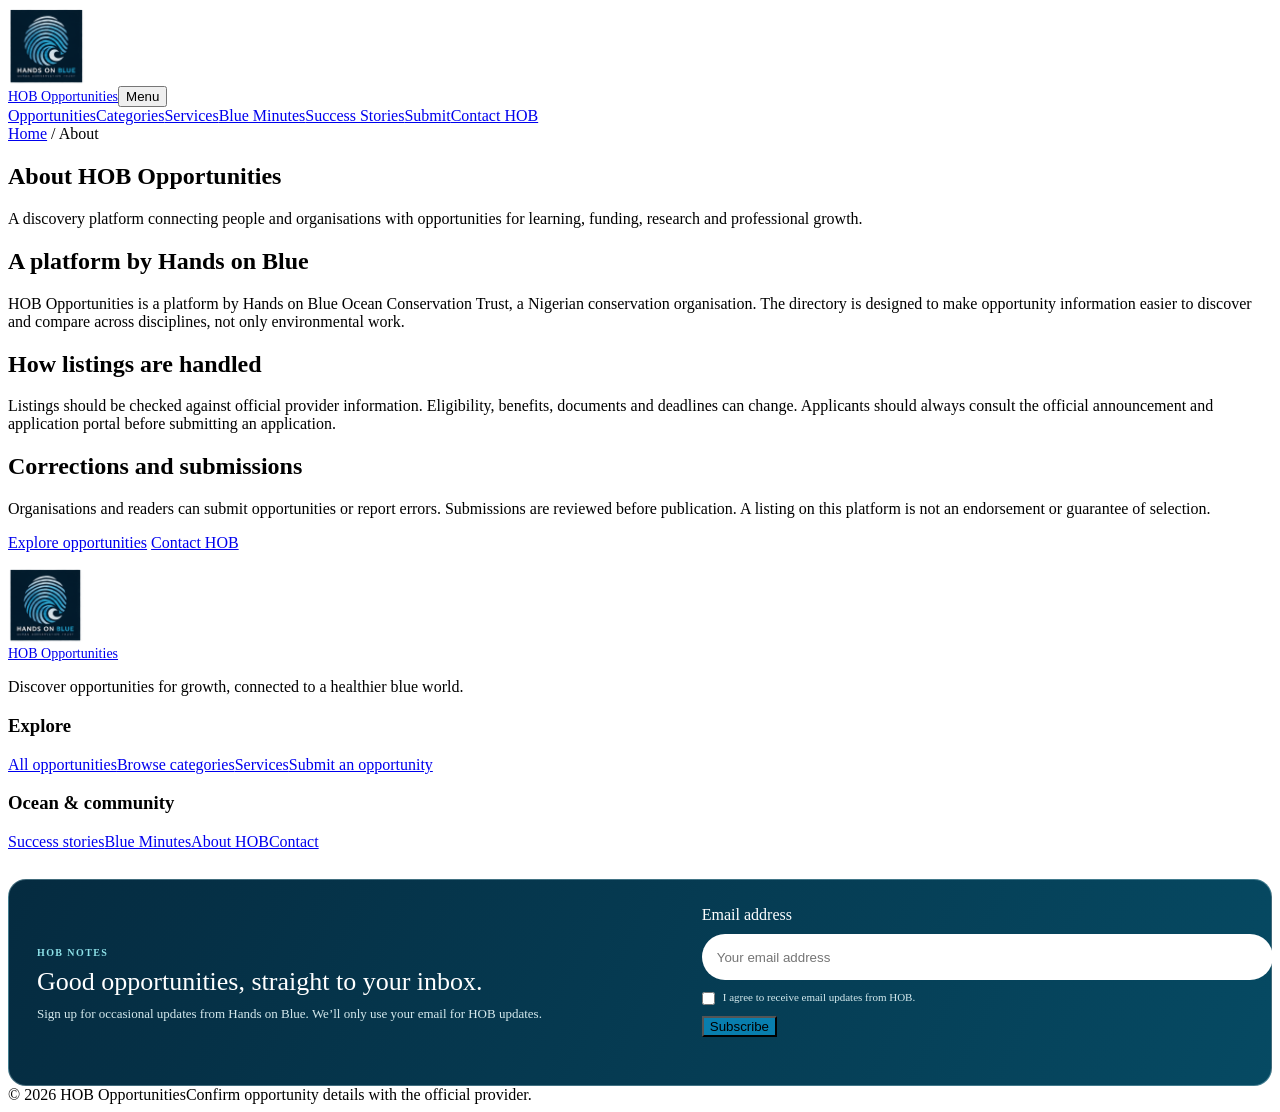
==== commit f62b58a7: "Update CSS" ====
--- a/about/index.html
+++ b/about/index.html
@@ -1 +1 @@
-<!doctype html><html lang="en"><head><meta charset="utf-8"><meta name="viewport" content="width=device-width, initial-scale=1"><title>About HOB Opportunities</title><meta name="description" content="Learn about HOB Opportunities, the opportunity directory by Hands on Blue Ocean Conservation Trust."><link rel="canonical" href="https://opportunities.handsonblue.org/about/"><meta property="og:type" content="website"><meta property="og:site_name" content="HOB Opportunities"><meta property="og:title" content="About HOB Opportunities"><meta property="og:description" content="Learn about HOB Opportunities, the opportunity directory by Hands on Blue Ocean Conservation Trust."><meta name="theme-color" content="#102b3f"><link rel="stylesheet" href="/assets/site.css?v=20261026-a"><link rel="icon" href="/favicon.svg" type="image/svg+xml"><link rel="stylesheet" href="/assets/launch.css?v=20261026-a"></head><body><header class="site-header"><div class="wrap nav"><a class="brand" href="/"><img class="brand-logo" src="/assets/hob-logo-approved.png?v=20261026-a" alt="Hands on Blue">   <span>HOB Opportunities</span></a><button class="menu-toggle" id="menuToggle" aria-expanded="false" aria-controls="navLinks">Menu</button><nav class="nav-links" id="navLinks"><a href="/opportunities/">Browse opportunities</a><a href="/category/">Categories</a><a href="/saved/">Saved</a><a href="/submit/">Submit opportunity</a><a href="/about/">About</a><a class="btn small" href="/contact/">Contact HOB</a></nav></div></header><main><section class="page-hero"><div class="wrap"><div class="breadcrumbs"><a href="/">Home</a> / About</div><h1>About HOB Opportunities</h1><p>A discovery platform connecting people and organisations with opportunities for learning, funding, research and professional growth.</p></div></section><section class="section"><div class="wrap content"><h2>A platform by Hands on Blue</h2><p>HOB Opportunities is a platform by Hands on Blue Ocean Conservation Trust, a Nigerian conservation organisation. The directory is designed to make opportunity information easier to discover and compare across disciplines, not only environmental work.</p><h2>How listings are handled</h2><p>Listings should be checked against official provider information. Eligibility, benefits, documents and deadlines can change. Applicants should always consult the official announcement and application portal before submitting an application.</p><h2>Corrections and submissions</h2><p>Organisations and readers can submit opportunities or report errors. Submissions are reviewed before publication. A listing on this platform is not an endorsement or guarantee of selection.</p><p><a class="btn" href="/opportunities/">Explore opportunities</a> <a class="btn secondary" href="/contact/">Contact HOB</a></p></div></section></main><footer class="site-footer"><div class="wrap"><div class="footer-grid"><div><a class="brand" href="/" style="color:white"><img class="brand-logo" src="/assets/hob-logo-approved.png?v=20261026-a" alt="Hands on Blue">   <span>HOB Opportunities</span></a><p>Discover scholarships, grants, fellowships, internships, jobs, training and other opportunities. A platform by Hands on Blue Ocean Conservation Trust.</p></div><div><h3>Explore</h3><div class="footer-links"><a href="/opportunities/">All opportunities</a><a href="/category/">Browse categories</a><a href="/saved/">Saved opportunities</a><a href="/submit/">Submit an opportunity</a></div></div><div><h3>Information</h3><div class="footer-links"><a href="/about/">About HOB Opportunities</a><a href="/contact/">Contact</a><a href="/privacy/">Privacy notice</a><a href="/admin/">Publishing & administration</a><a href="https://handsonblue.org" target="_blank" rel="noopener">Hands on Blue ↗</a></div></div></div><div class="copyright"><span>© <span id="year"></span> HOB Opportunities</span><span>Always confirm eligibility and deadlines with the official provider.</span></div></div></footer><script src="/assets/config.js?v=20261026-a"></script><script src="/assets/site.js?v=20261026-a" defer></script></body></html>
+<!doctype html><html lang="en"><head><meta charset="utf-8"><meta name="viewport" content="width=device-width, initial-scale=1"><title>About HOB Opportunities</title><meta name="description" content="Learn about HOB Opportunities, the opportunity directory by Hands on Blue Ocean Conservation Trust."><link rel="canonical" href="https://opportunities.handsonblue.org/about/"><meta property="og:type" content="website"><meta property="og:site_name" content="HOB Opportunities"><meta property="og:title" content="About HOB Opportunities"><meta property="og:description" content="Learn about HOB Opportunities, the opportunity directory by Hands on Blue Ocean Conservation Trust."><meta name="theme-color" content="#102b3f"><link rel="stylesheet" href="/assets/ site.css?v=20261028-ui2"><link rel="icon" href="/favicon.svg" type="image/svg+xml"><link rel="stylesheet" href="/assets/launch.css?v=20261028-ui2"></head><body><header class="site-header"><div class="wrap nav"><a class="brand" href="/"><img class="brand-logo" src="/assets/hob-logo-approved.png?v=20261026-a" alt="Hands on Blue">   <span>HOB Opportunities</span></a><button class="menu-toggle" id="menuToggle" aria-expanded="false" aria-controls="navLinks">Menu</button><nav class="nav-links" id="navLinks"><a href="/opportunities/">Browse opportunities</a><a href="/category/">Categories</a><a href="/saved/">Saved</a><a href="/submit/">Submit opportunity</a><a href="/about/">About</a><a class="btn small" href="/contact/">Contact HOB</a></nav></div></header><main><section class="page-hero"><div class="wrap"><div class="breadcrumbs"><a href="/">Home</a> / About</div><h1>About HOB Opportunities</h1><p>A discovery platform connecting people and organisations with opportunities for learning, funding, research and professional growth.</p></div></section><section class="section"><div class="wrap content"><h2>A platform by Hands on Blue</h2><p>HOB Opportunities is a platform by Hands on Blue Ocean Conservation Trust, a Nigerian conservation organisation. The directory is designed to make opportunity information easier to discover and compare across disciplines, not only environmental work.</p><h2>How listings are handled</h2><p>Listings should be checked against official provider information. Eligibility, benefits, documents and deadlines can change. Applicants should always consult the official announcement and application portal before submitting an application.</p><h2>Corrections and submissions</h2><p>Organisations and readers can submit opportunities or report errors. Submissions are reviewed before publication. A listing on this platform is not an endorsement or guarantee of selection.</p><p><a class="btn" href="/opportunities/">Explore opportunities</a> <a class="btn secondary" href="/contact/">Contact HOB</a></p></div></section></main><footer class="site-footer"><div class="wrap"><div class="footer-grid"><div><a class="brand" href="/" style="color:white"><img class="brand-logo" src="/assets/hob-logo-approved.png?v=20261026-a" alt="Hands on Blue">   <span>HOB Opportunities</span></a><p>Discover scholarships, grants, fellowships, internships, jobs, training and other opportunities. A platform by Hands on Blue Ocean Conservation Trust.</p></div><div><h3>Explore</h3><div class="footer-links"><a href="/opportunities/">All opportunities</a><a href="/category/">Browse categories</a><a href="/saved/">Saved opportunities</a><a href="/submit/">Submit an opportunity</a></div></div><div><h3>Information</h3><div class="footer-links"><a href="/about/">About HOB Opportunities</a><a href="/contact/">Contact</a><a href="/privacy/">Privacy notice</a><a href="/admin/">Publishing & administration</a><a href="https://handsonblue.org" target="_blank" rel="noopener">Hands on Blue ↗</a></div></div></div><div class="copyright"><span>© <span id="year"></span> HOB Opportunities</span><span>Always confirm eligibility and deadlines with the official provider.</span></div></div></footer><script src="/assets/config.js?v=20261026-a"></script><script src="/assets/site.js?v=20261026-a" defer></script></body></html>
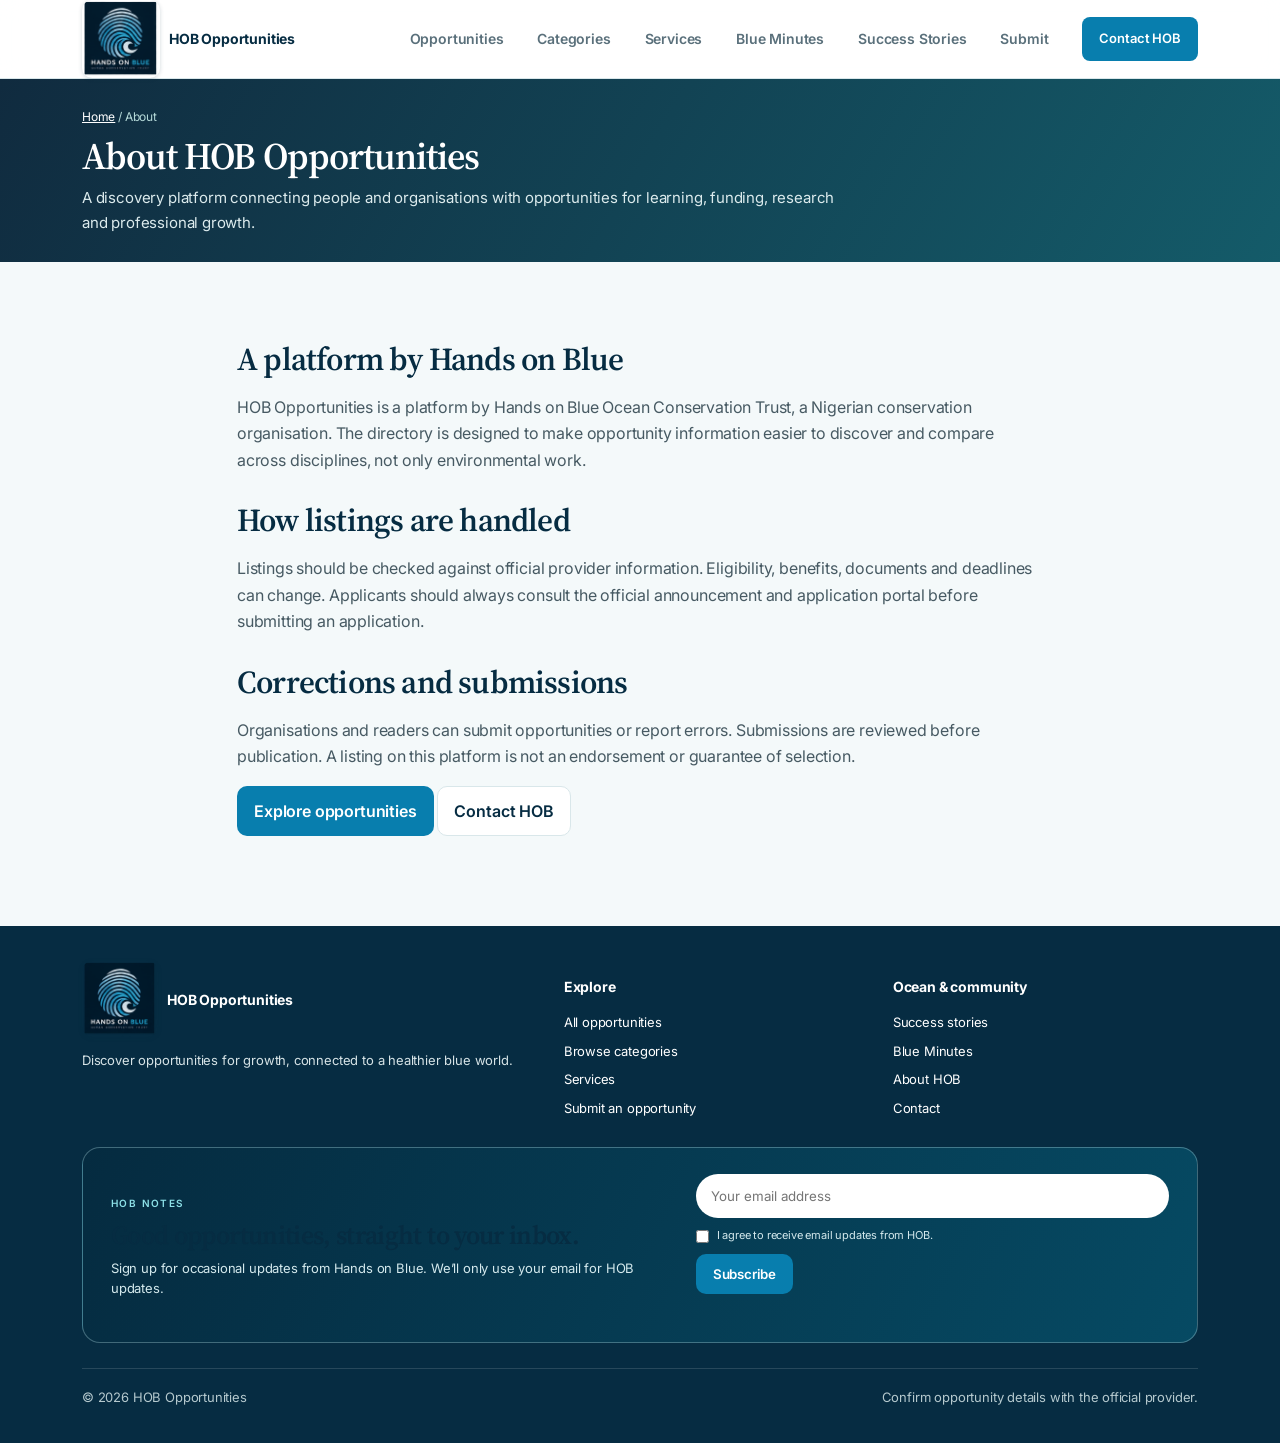
==== commit 4d9a2401: "Fix site.css path" ====
--- a/about/index.html
+++ b/about/index.html
@@ -1 +1 @@
-<!doctype html><html lang="en"><head><meta charset="utf-8"><meta name="viewport" content="width=device-width, initial-scale=1"><title>About HOB Opportunities</title><meta name="description" content="Learn about HOB Opportunities, the opportunity directory by Hands on Blue Ocean Conservation Trust."><link rel="canonical" href="https://opportunities.handsonblue.org/about/"><meta property="og:type" content="website"><meta property="og:site_name" content="HOB Opportunities"><meta property="og:title" content="About HOB Opportunities"><meta property="og:description" content="Learn about HOB Opportunities, the opportunity directory by Hands on Blue Ocean Conservation Trust."><meta name="theme-color" content="#102b3f"><link rel="stylesheet" href="/assets/ site.css?v=20261028-ui2"><link rel="icon" href="/favicon.svg" type="image/svg+xml"><link rel="stylesheet" href="/assets/launch.css?v=20261028-ui2"></head><body><header class="site-header"><div class="wrap nav"><a class="brand" href="/"><img class="brand-logo" src="/assets/hob-logo-approved.png?v=20261026-a" alt="Hands on Blue">   <span>HOB Opportunities</span></a><button class="menu-toggle" id="menuToggle" aria-expanded="false" aria-controls="navLinks">Menu</button><nav class="nav-links" id="navLinks"><a href="/opportunities/">Browse opportunities</a><a href="/category/">Categories</a><a href="/saved/">Saved</a><a href="/submit/">Submit opportunity</a><a href="/about/">About</a><a class="btn small" href="/contact/">Contact HOB</a></nav></div></header><main><section class="page-hero"><div class="wrap"><div class="breadcrumbs"><a href="/">Home</a> / About</div><h1>About HOB Opportunities</h1><p>A discovery platform connecting people and organisations with opportunities for learning, funding, research and professional growth.</p></div></section><section class="section"><div class="wrap content"><h2>A platform by Hands on Blue</h2><p>HOB Opportunities is a platform by Hands on Blue Ocean Conservation Trust, a Nigerian conservation organisation. The directory is designed to make opportunity information easier to discover and compare across disciplines, not only environmental work.</p><h2>How listings are handled</h2><p>Listings should be checked against official provider information. Eligibility, benefits, documents and deadlines can change. Applicants should always consult the official announcement and application portal before submitting an application.</p><h2>Corrections and submissions</h2><p>Organisations and readers can submit opportunities or report errors. Submissions are reviewed before publication. A listing on this platform is not an endorsement or guarantee of selection.</p><p><a class="btn" href="/opportunities/">Explore opportunities</a> <a class="btn secondary" href="/contact/">Contact HOB</a></p></div></section></main><footer class="site-footer"><div class="wrap"><div class="footer-grid"><div><a class="brand" href="/" style="color:white"><img class="brand-logo" src="/assets/hob-logo-approved.png?v=20261026-a" alt="Hands on Blue">   <span>HOB Opportunities</span></a><p>Discover scholarships, grants, fellowships, internships, jobs, training and other opportunities. A platform by Hands on Blue Ocean Conservation Trust.</p></div><div><h3>Explore</h3><div class="footer-links"><a href="/opportunities/">All opportunities</a><a href="/category/">Browse categories</a><a href="/saved/">Saved opportunities</a><a href="/submit/">Submit an opportunity</a></div></div><div><h3>Information</h3><div class="footer-links"><a href="/about/">About HOB Opportunities</a><a href="/contact/">Contact</a><a href="/privacy/">Privacy notice</a><a href="/admin/">Publishing & administration</a><a href="https://handsonblue.org" target="_blank" rel="noopener">Hands on Blue ↗</a></div></div></div><div class="copyright"><span>© <span id="year"></span> HOB Opportunities</span><span>Always confirm eligibility and deadlines with the official provider.</span></div></div></footer><script src="/assets/config.js?v=20261026-a"></script><script src="/assets/site.js?v=20261026-a" defer></script></body></html>
+<!doctype html><html lang="en"><head><meta charset="utf-8"><meta name="viewport" content="width=device-width, initial-scale=1"><title>About HOB Opportunities</title><meta name="description" content="Learn about HOB Opportunities, the opportunity directory by Hands on Blue Ocean Conservation Trust."><link rel="canonical" href="https://opportunities.handsonblue.org/about/"><meta property="og:type" content="website"><meta property="og:site_name" content="HOB Opportunities"><meta property="og:title" content="About HOB Opportunities"><meta property="og:description" content="Learn about HOB Opportunities, the opportunity directory by Hands on Blue Ocean Conservation Trust."><meta name="theme-color" content="#102b3f"><link rel="stylesheet" href="/assets/site.css?v=20261028-ui2"><link rel="icon" href="/favicon.svg" type="image/svg+xml"><link rel="stylesheet" href="/assets/launch.css?v=20261028-ui2"></head><body><header class="site-header"><div class="wrap nav"><a class="brand" href="/"><img class="brand-logo" src="/assets/hob-logo-approved.png?v=20261026-a" alt="Hands on Blue">   <span>HOB Opportunities</span></a><button class="menu-toggle" id="menuToggle" aria-expanded="false" aria-controls="navLinks">Menu</button><nav class="nav-links" id="navLinks"><a href="/opportunities/">Browse opportunities</a><a href="/category/">Categories</a><a href="/saved/">Saved</a><a href="/submit/">Submit opportunity</a><a href="/about/">About</a><a class="btn small" href="/contact/">Contact HOB</a></nav></div></header><main><section class="page-hero"><div class="wrap"><div class="breadcrumbs"><a href="/">Home</a> / About</div><h1>About HOB Opportunities</h1><p>A discovery platform connecting people and organisations with opportunities for learning, funding, research and professional growth.</p></div></section><section class="section"><div class="wrap content"><h2>A platform by Hands on Blue</h2><p>HOB Opportunities is a platform by Hands on Blue Ocean Conservation Trust, a Nigerian conservation organisation. The directory is designed to make opportunity information easier to discover and compare across disciplines, not only environmental work.</p><h2>How listings are handled</h2><p>Listings should be checked against official provider information. Eligibility, benefits, documents and deadlines can change. Applicants should always consult the official announcement and application portal before submitting an application.</p><h2>Corrections and submissions</h2><p>Organisations and readers can submit opportunities or report errors. Submissions are reviewed before publication. A listing on this platform is not an endorsement or guarantee of selection.</p><p><a class="btn" href="/opportunities/">Explore opportunities</a> <a class="btn secondary" href="/contact/">Contact HOB</a></p></div></section></main><footer class="site-footer"><div class="wrap"><div class="footer-grid"><div><a class="brand" href="/" style="color:white"><img class="brand-logo" src="/assets/hob-logo-approved.png?v=20261026-a" alt="Hands on Blue">   <span>HOB Opportunities</span></a><p>Discover scholarships, grants, fellowships, internships, jobs, training and other opportunities. A platform by Hands on Blue Ocean Conservation Trust.</p></div><div><h3>Explore</h3><div class="footer-links"><a href="/opportunities/">All opportunities</a><a href="/category/">Browse categories</a><a href="/saved/">Saved opportunities</a><a href="/submit/">Submit an opportunity</a></div></div><div><h3>Information</h3><div class="footer-links"><a href="/about/">About HOB Opportunities</a><a href="/contact/">Contact</a><a href="/privacy/">Privacy notice</a><a href="/admin/">Publishing & administration</a><a href="https://handsonblue.org" target="_blank" rel="noopener">Hands on Blue ↗</a></div></div></div><div class="copyright"><span>© <span id="year"></span> HOB Opportunities</span><span>Always confirm eligibility and deadlines with the official provider.</span></div></div></footer><script src="/assets/config.js?v=20261026-a"></script><script src="/assets/site.js?v=20261026-a" defer></script></body></html>
--- a/assets/site.css
+++ b/assets/site.css
@@ -0,0 +1,201 @@
+@import url('https://fonts.googleapis.com/css2?family=Inter:wght@400;500;600;700&family=Source+Serif+4:opsz,wght@8..60,500;8..60,600;8..60,700&display=swap');
+
+:root{--navy:#102b3f;--teal:#087e8b;--mint:#e8f5f3;--ink:#1c2933;--muted:#63727c;--paper:#f7faf9;--line:#dce7e5;--white:#fff}*{box-sizing:border-box}body{margin:0;font-family:Inter,system-ui,-apple-system,"Segoe UI",sans-serif;color:var(--ink);background:var(--paper);line-height:1.6}a{color:inherit}.wrap{max-width:1160px;margin:auto;padding:0 22px}.site-header{background:#ffffffed;border-bottom:1px solid var(--line);position:sticky;top:0;z-index:20}.nav{min-height:76px;display:flex;align-items:center;justify-content:space-between;gap:20px}.brand{display:flex;align-items:center;gap:11px;text-decoration:none;font-weight:850;color:var(--navy)}.mark{width:42px;height:42px;border-radius:13px;background:linear-gradient(135deg,var(--teal),var(--navy));color:white;display:grid;place-items:center;font-size:12px;font-weight:900}.nav-links{display:flex;gap:18px;align-items:center;font-size:14px;color:var(--muted)}.nav-links a{text-decoration:none}.menu-toggle{display:none}.btn{display:inline-flex;align-items:center;justify-content:center;border:1px solid transparent;border-radius:10px;padding:11px 16px;background:var(--teal);color:white;text-decoration:none;font-weight:750;cursor:pointer}.btn.secondary{background:white;border-color:var(--line);color:var(--navy)}.btn.small{padding:8px 12px;font-size:13px}.hero{background:radial-gradient(ellipse at 85% 15%,#1d7180 0,transparent 35%),linear-gradient(120deg,#102b3f,#145b69);color:white;padding:72px 0 60px}.hero-grid{display:grid;grid-template-columns:1.3fr .7fr;gap:45px;align-items:center}.eyebrow{text-transform:uppercase;letter-spacing:.15em;font-size:11px;font-weight:850;color:#a9e2dc}.hero h1{font-size:clamp(38px,5vw,62px);line-height:1.06;letter-spacing:-.055em;margin:15px 0}.hero p{font-size:18px;max-width:650px;color:#e0eeef}.hero-visual{border:1px solid #ffffff2b;border-radius:26px;padding:24px;background:#ffffff0d}.visual-orb{height:210px;border-radius:20px;background:radial-gradient(circle at 55% 45%,#6ed4c4 0 4%,transparent 5%),radial-gradient(ellipse at 55% 50%,#168a94 0 18%,transparent 19%),radial-gradient(ellipse at 48% 52%,#205a75 0 36%,transparent 37%),linear-gradient(135deg,#0b263b,#0d4c61)}.visual-stats{display:grid;grid-template-columns:repeat(2,1fr);gap:12px;margin-top:14px}.visual-stats div{padding:12px;background:#ffffff0d;border-radius:12px}.visual-stats strong{display:block;color:#a9e2dc}.visual-stats span{font-size:12px;color:#d0e2e4}.searchbar{display:flex;gap:8px;max-width:760px;background:white;padding:7px;border-radius:14px}.searchbar input{flex:1;min-width:0;border:0;padding:12px;font-size:15px}.hero-note{font-size:12px!important;color:#c7dcdf!important}.section{padding:50px 0}.section.alt{background:#eef5f4}.section-head{display:flex;justify-content:space-between;align-items:end;gap:20px;margin-bottom:24px}h2{font-size:clamp(24px,3vw,32px);line-height:1.2;letter-spacing:-.04em;margin:0;color:var(--navy)}.section-head p{margin:7px 0 0;color:var(--muted)}.categories{display:grid;grid-template-columns:repeat(6,1fr);gap:12px}.category-card{display:block;background:white;border:1px solid var(--line);border-radius:15px;padding:17px 14px;text-decoration:none;color:var(--navy);font-weight:800}.category-card:hover{border-color:#8dc9c6}.category-icon{width:35px;height:35px;border-radius:10px;background:var(--mint);display:grid;place-items:center;color:var(--teal);margin-bottom:12px}.category-card span{display:block;font-size:12px;color:var(--muted);font-weight:500;margin-top:4px}.cards{display:grid;grid-template-columns:repeat(3,minmax(0,1fr));gap:16px}.op-card{background:white;border:1px solid var(--line);border-radius:17px;padding:22px;display:flex;flex-direction:column;min-height:240px}.tag{font-size:10px;font-weight:850;text-transform:uppercase;letter-spacing:.09em;color:var(--teal);background:var(--mint);padding:5px 9px;border-radius:6px;align-self:flex-start}.op-card h3{margin:13px 0 8px;font-size:19px;line-height:1.3;color:var(--navy)}.op-card h3 a{text-decoration:none}.op-card p{font-size:14px;color:var(--muted);margin:0 0 16px}.meta{font-size:12px;color:var(--muted);margin-top:auto;padding-top:13px;border-top:1px solid var(--line);display:flex;justify-content:space-between;gap:10px;flex-wrap:wrap}.card-actions{display:flex;align-items:center;justify-content:space-between;gap:8px;margin-top:14px}.text-link{color:var(--teal);font-weight:750;text-decoration:none;font-size:14px}.save-btn{border:1px solid var(--line);background:white;color:var(--navy);border-radius:9px;padding:7px 10px;cursor:pointer}.save-btn.saved{background:var(--mint);color:var(--teal)}.empty,.notice{background:white;padding:26px;border:1px dashed var(--line);border-radius:14px;color:var(--muted)}.notice{border-style:solid;background:#fffdf5;border-color:#f1e4bc}.filters{display:grid;grid-template-columns:2fr repeat(3,1fr);gap:10px;margin-bottom:22px}.field{display:flex;flex-direction:column;gap:6px}.field label{font-size:13px;font-weight:750;color:var(--navy)}.field input,.field select,.field textarea{width:100%;border:1px solid var(--line);border-radius:10px;background:white;padding:11px 12px;color:var(--ink)}.field textarea{min-height:120px}.callout{background:var(--mint);border:1px solid #cce6e2;border-radius:20px;padding:30px;display:flex;justify-content:space-between;align-items:center;gap:24px}.callout p{color:var(--muted)}.page-hero{background:linear-gradient(120deg,#102b3f,#145b69);color:white;padding:48px 0}.page-hero h1{font-size:clamp(32px,4vw,46px);line-height:1.1;margin:9px 0}.page-hero p{color:#dcebed;max-width:760px}.breadcrumbs{font-size:12px;color:#b5d9d8;margin-bottom:12px}.breadcrumbs a{color:white}.content{max-width:850px}.content h2{margin:28px 0 10px}.content p,.content li{color:#475a63}.detail-layout{display:grid;grid-template-columns:minmax(0,1fr) 290px;gap:28px;align-items:start}.detail-main,.detail-side,.form-card{background:white;border:1px solid var(--line);border-radius:17px;padding:25px}.detail-side{position:sticky;top:100px}.detail-side .btn{width:100%;margin-top:12px}.detail-row{padding:14px 0;border-bottom:1px solid var(--line)}.detail-row strong{display:block;color:var(--navy);font-size:13px}.detail-row span{font-size:14px;color:var(--muted);white-space:pre-line}.form-card{max-width:760px}.form-grid{display:grid;grid-template-columns:1fr 1fr;gap:16px}.form-grid .full{grid-column:1/-1}.checkbox-line{display:flex;gap:9px;font-size:13px;color:var(--muted)}.site-footer{background:var(--navy);color:#d6e3e6;padding:35px 0;margin-top:24px;font-size:13px}.footer-grid{display:grid;grid-template-columns:1.5fr 1fr 1fr;gap:24px}.site-footer h3{color:white;font-size:14px}.site-footer a{color:white;text-decoration:none}.footer-links{display:grid;gap:7px}.copyright{border-top:1px solid #ffffff22;padding-top:18px;margin-top:25px;display:flex;justify-content:space-between;gap:10px;flex-wrap:wrap;color:#b5c9ce}.muted{color:var(--muted)}.loading{color:var(--muted);padding:20px}.results-count{font-size:13px;color:var(--muted);margin-bottom:12px}.admin-warning{border-left:4px solid #e9b44c;padding:14px 18px;background:#fffaf0;color:#69562a;border-radius:0 10px 10px 0}.sr-only{position:absolute;width:1px;height:1px;padding:0;margin:-1px;overflow:hidden;clip:rect(0,0,0,0);white-space:nowrap;border:0}@media(max-width:900px){.hero-grid{grid-template-columns:1fr}.hero-visual{display:none}.categories{grid-template-columns:repeat(3,1fr)}.cards{grid-template-columns:repeat(2,minmax(0,1fr))}.detail-layout{grid-template-columns:1fr}.detail-side{position:static}.filters{grid-template-columns:1fr 1fr}.footer-grid{grid-template-columns:1fr 1fr}}@media(max-width:620px){.nav{min-height:66px}.menu-toggle{display:block;border:1px solid var(--line);background:white;border-radius:9px;padding:8px}.nav-links{display:none;position:absolute;top:66px;left:0;right:0;background:white;padding:18px 22px;border-bottom:1px solid var(--line);flex-direction:column;align-items:stretch}.nav-links.open{display:flex}.hero{padding:48px 0}.hero p{font-size:16px}.searchbar{flex-direction:column}.cards{grid-template-columns:1fr}.categories{grid-template-columns:repeat(2,1fr)}.section{padding:38px 0}.section-head{align-items:flex-start;flex-direction:column}.filters{grid-template-columns:1fr}.callout{align-items:flex-start;flex-direction:column}.form-grid{grid-template-columns:1fr}.form-grid .full{grid-column:auto}.footer-grid{grid-template-columns:1fr}.detail-main,.detail-side,.form-card{padding:19px}}
+
+/* Hands on Blue wordmark */
+.brand-logo{display:block;width:150px;max-width:38vw;height:auto;border-radius:8px;flex:0 0 auto}.brand{gap:12px}.site-footer .brand-logo{width:138px}@media(max-width:760px){.brand-logo{width:118px}.brand{gap:8px}}
+
+/* Approved Hands on Blue brand-kit logo and palette alignment */
+:root{--hob-navy:#001b2b;--hob-deep:#002b42;--hob-blue:#087eae;--hob-cyan:#16b6d4;--hob-ice:#d8f1f7}
+.brand-logo{display:block;width:150px;max-width:38vw;height:auto;object-fit:contain;border-radius:0;background:transparent;flex:0 0 auto}
+@media(max-width:760px){.brand-logo{width:118px}}
+
+/* Launch design: compact Hands On Blue branding and the quest-like opportunity detail. */
+:root{--navy:#062c42;--teal:#087eae;--mint:#e5f6f8;--ink:#142d3a;--muted:#5a707b;--paper:#f4f9fa;--line:#d9e7ea}
+.nav{min-height:68px}.brand{gap:9px}.brand-logo{width:86px;max-width:26vw}.site-footer .brand-logo{width:82px}.brand>span{font-size:15px;white-space:nowrap}
+.nav-links{gap:15px}.blue-minute-nav{border:1px solid #c9e5ec;background:#eef9fb;color:#075777;border-radius:999px;padding:8px 13px;font:inherit;font-size:13px;font-weight:700;cursor:pointer}.blue-minute-nav:hover,.blue-minute-nav:focus-visible{background:#d8f1f7;outline:2px solid #16b6d4;outline-offset:2px}
+.detail-shell{max-width:1120px;margin:0 auto}.detail-breadcrumb{display:flex;gap:9px;color:#6b818b;font-size:13px;margin:0 0 16px}.detail-breadcrumb a{color:#087eae;text-decoration:none;font-weight:700}
+.detail-hero{position:relative;display:grid;grid-template-columns:minmax(0,1fr) minmax(190px,300px);gap:26px;align-items:center;overflow:hidden;min-height:250px;padding:34px 38px;color:white;background:radial-gradient(ellipse at 80% 15%,#167c92 0,transparent 42%),linear-gradient(120deg,#062b42,#07516a);border-radius:22px;box-shadow:0 16px 38px #052d421c}
+.detail-hero:not(.has-image){grid-template-columns:minmax(0,1fr)}.detail-hero-copy{position:relative;z-index:1;max-width:740px}.detail-hero .tag{background:#d8f1f7;color:#075777}.detail-hero h1{max-width:780px;margin:14px 0 8px;font-size:clamp(30px,4vw,46px);line-height:1.08;letter-spacing:-.04em}.provider{font-weight:700;color:#d5edf1;margin:0 0 10px}.detail-summary{max-width:720px;color:#e3f1f3;font-size:16px;line-height:1.65;margin:12px 0 18px}.detail-chips{display:flex;gap:10px;flex-wrap:wrap}.detail-chips span{display:inline-flex;align-items:center;gap:7px;padding:7px 11px;border:1px solid #ffffff35;background:#ffffff12;border-radius:999px;color:#effbfc;font-size:12px;font-weight:700}.detail-image-wrap{align-self:stretch;min-height:190px;border:1px solid #ffffff35;border-radius:16px;overflow:hidden}.detail-image{width:100%;height:100%;object-fit:cover;display:block}
+.journey{display:flex;align-items:center;justify-content:center;gap:13px;margin:20px 0 24px;padding:16px 20px;background:white;border:1px solid var(--line);border-radius:16px;box-shadow:0 5px 18px #0b35450a}.journey-step{display:flex;align-items:center;gap:9px;color:#607783;font-size:13px;font-weight:700;white-space:nowrap}.journey-step i{width:30px;height:30px;display:grid;place-items:center;border-radius:50%;background:#e7eff1;color:#58717c;font-style:normal;font-size:12px}.journey-step.current{color:#075777}.journey-step.current i{background:linear-gradient(145deg,#11a4bd,#087eae);color:white;box-shadow:0 4px 12px #087eae4a}.journey-line{height:2px;width:min(12vw,92px);background:linear-gradient(90deg,#16b6d4,#d6e8eb)}
+.detail-columns{display:grid;grid-template-columns:minmax(0,1fr) 292px;gap:20px;align-items:start}.detail-main{display:grid;gap:12px;min-width:0}.opportunity-section{display:grid;grid-template-columns:42px minmax(0,1fr);gap:14px;padding:20px 21px;background:white;border:1px solid var(--line);border-radius:16px;box-shadow:0 4px 16px #0b354508}.section-icon{display:grid;place-items:center;width:40px;height:40px;border-radius:13px;background:#e7f7f9;color:#087eae;font-size:19px;font-weight:850}.opportunity-section h2{font-size:16px;letter-spacing:-.01em;margin:1px 0 7px}.section-copy{white-space:pre-line;color:#506773;font-size:14px;line-height:1.7;overflow-wrap:anywhere}.detail-side{position:sticky;top:88px;padding:20px;background:#fff;border:1px solid var(--line);border-radius:17px;box-shadow:0 10px 30px #0b354510}.verified-label{display:flex;align-items:flex-start;gap:10px;padding-bottom:16px;border-bottom:1px solid var(--line)}.verified-label>span{display:grid;place-items:center;width:27px;height:27px;border-radius:50%;background:#def6e9;color:#188657;font-weight:900}.verified-label strong,.verified-label small{display:block}.verified-label strong{color:var(--navy);font-size:14px}.verified-label small{margin-top:3px;color:var(--muted);font-size:11px;line-height:1.45}.side-fact{padding:13px 0;border-bottom:1px solid var(--line)}.side-fact span,.side-fact strong{display:block}.side-fact span{color:var(--muted);font-size:11px;text-transform:uppercase;letter-spacing:.07em;font-weight:800}.side-fact strong{margin-top:3px;color:var(--navy);font-size:14px;overflow-wrap:anywhere}.detail-side .apply-btn{width:100%;margin:16px 0 9px;padding:13px 14px;border-radius:11px;box-shadow:0 5px 14px #087eae33}.detail-side .side-save{width:100%;padding:10px}.source-link{display:block;text-align:center;margin-top:13px;color:#087eae;font-size:13px;font-weight:750;text-decoration:none}.is-disabled{opacity:.6;cursor:not-allowed}
+.blue-minute-card{display:grid;grid-template-columns:70px minmax(0,1fr) auto;align-items:center;gap:20px;padding:27px 30px;border:1px solid #c9e7ec;border-radius:20px;background:radial-gradient(ellipse at 100% 0,#d5f0f4 0,transparent 42%),linear-gradient(110deg,#eff9fa,#fff);box-shadow:0 8px 24px #0b354508}.blue-minute-orb{display:grid;place-items:center;width:62px;height:62px;border-radius:20px;background:linear-gradient(145deg,#087eae,#06344d);font-size:28px;box-shadow:0 8px 20px #087eae33}.blue-minute-card .eyebrow{color:#087eae}.blue-minute-card h2{font-size:23px;margin:4px 0}.blue-minute-card p{margin:0;color:#617780;font-size:14px;max-width:590px}.blue-minute-open{white-space:nowrap}.blue-minute-dialog{width:min(520px,calc(100% - 28px));padding:0;border:0;border-radius:22px;background:transparent;color:var(--ink);box-shadow:0 24px 80px #001b2b55}.blue-minute-dialog::backdrop{background:#001b2bb8;backdrop-filter:blur(3px)}.blue-minute-modal{position:relative;padding:32px;background:radial-gradient(ellipse at 100% 0,#d8f1f7,transparent 48%),white;border:1px solid #cde6eb;border-radius:22px}.blue-minute-close{position:absolute;top:14px;right:15px;width:36px;height:36px;border:1px solid var(--line);border-radius:50%;background:white;color:var(--navy);font-size:22px;cursor:pointer}.blue-minute-kicker{color:#087eae;font-size:11px;letter-spacing:.12em;font-weight:900}.blue-minute-modal h2{margin:10px 0;font-size:25px}.blue-minute-fact{margin:13px 0 19px;font-size:19px;line-height:1.55;color:#294c5b}.blue-minute-source{color:#087eae;font-size:13px;font-weight:800;text-decoration:none}.blue-minute-note{margin:17px 0 0;padding-top:14px;border-top:1px solid var(--line);color:#71838b;font-size:12px}
+@media(max-width:900px){.detail-columns{grid-template-columns:minmax(0,1fr) 260px}.blue-minute-card{grid-template-columns:58px minmax(0,1fr)}.blue-minute-card .blue-minute-open{grid-column:2;justify-self:start}}
+@media(max-width:700px){.nav{min-height:64px}.brand-logo{width:68px;max-width:23vw}.site-footer .brand-logo{width:75px}.brand>span{font-size:14px}.nav-links{top:64px}.blue-minute-nav{text-align:left}.detail-hero{grid-template-columns:1fr;padding:26px 22px;border-radius:18px;min-height:0}.detail-hero.has-image{grid-template-columns:1fr}.detail-image-wrap{height:190px}.detail-hero h1{font-size:clamp(29px,8vw,40px)}.detail-summary{font-size:15px}.journey{justify-content:space-between;gap:6px;padding:12px 10px}.journey-step{flex-direction:column;gap:5px;font-size:10px;text-align:center;white-space:normal;flex:1}.journey-step i{width:27px;height:27px}.journey-line{width:8vw;flex:0 0 8vw}.detail-columns{grid-template-columns:1fr}.detail-side{position:static;grid-row:1}.detail-main{grid-row:2}.opportunity-section{grid-template-columns:34px minmax(0,1fr);gap:11px;padding:16px}.section-icon{width:34px;height:34px;border-radius:11px}.blue-minute-card{grid-template-columns:48px minmax(0,1fr);gap:13px;padding:20px}.blue-minute-orb{width:46px;height:46px;border-radius:15px;font-size:22px;grid-row:1 / span 2;align-self:start}.blue-minute-card h2{font-size:20px}.blue-minute-card .blue-minute-open{grid-column:2;white-space:normal}.blue-minute-modal{padding:26px 22px}.blue-minute-fact{font-size:17px}}
+
+
+/* ===== Professional type & polish layer ===== */
+:root {
+  --font-sans: "Inter", system-ui, -apple-system, "Segoe UI", Roboto, sans-serif;
+  --font-display: "Source Serif 4", Georgia, "Times New Roman", serif;
+}
+html {
+  -webkit-text-size-adjust: 100%;
+  text-size-adjust: 100%;
+}
+body {
+  font-family: var(--font-sans) !important;
+  font-weight: 400;
+  letter-spacing: -0.011em;
+  -webkit-font-smoothing: antialiased;
+  -moz-osx-font-smoothing: grayscale;
+  text-rendering: optimizeLegibility;
+  line-height: 1.65 !important;
+}
+/* Form controls and buttons don't inherit fonts by default */
+button, input, select, textarea {
+  font-family: inherit;
+}
+h1, h2, .hero h1, .page-hero h1, .ocean-page-hero h1, .detail-hero h1,
+.section-head h2, .callout h2, .blue-minute-card h2, .blue-minute-modal h2,
+.newsletter-signup h2 {
+  font-family: var(--font-display) !important;
+  font-weight: 600 !important;
+  letter-spacing: -0.025em;
+}
+.op-card h3, .minute-copy h2, .service-copy h2, .story-copy h2,
+.site-footer h3, .opportunity-section h2, .brand, .nav-links,
+.btn, .tag, .eyebrow, .field label, .text-link, .save-btn,
+.results-count, .card-org, .card-meta {
+  font-family: var(--font-sans) !important;
+}
+.brand, .btn, .nav-links, .tag, .eyebrow, .field label,
+.category-card, .journey-step, .save-btn, .text-link {
+  font-weight: 600 !important;
+}
+.brand { font-weight: 700 !important; }
+.btn { font-weight: 600 !important; letter-spacing: -0.01em; }
+.hero h1 {
+  font-size: clamp(2.2rem, 4.8vw, 3.4rem) !important;
+  line-height: 1.12 !important;
+}
+.section-head h2 {
+  font-size: clamp(1.45rem, 2.3vw, 1.8rem) !important;
+}
+.op-card h3 {
+  font-weight: 600 !important;
+  letter-spacing: -0.02em;
+  line-height: 1.35;
+}
+.op-card {
+  transition: box-shadow 0.2s ease, transform 0.15s ease, border-color 0.15s ease;
+}
+.op-card:hover {
+  box-shadow: 0 10px 28px rgba(13, 36, 54, 0.09);
+  transform: translateY(-2px);
+}
+.site-header {
+  background: rgba(255, 255, 255, 0.92) !important;
+  backdrop-filter: blur(12px);
+  -webkit-backdrop-filter: blur(12px);
+}
+.nav-links a {
+  border-radius: 8px;
+  padding: 8px 11px;
+  transition: background 0.15s ease, color 0.15s ease;
+}
+.nav-links a:hover {
+  background: var(--mint);
+  color: var(--navy);
+}
+.btn {
+  transition: background 0.15s ease, box-shadow 0.15s ease, transform 0.1s ease;
+}
+.btn:hover { box-shadow: 0 2px 8px rgba(8, 126, 139, 0.25); }
+.card-description, .section-copy, .minute-copy p, .site-footer p {
+  line-height: 1.6;
+}
+.newsletter-signup h2 {
+  font-family: var(--font-display) !important;
+  font-weight: 600 !important;
+}
+/* End professional layer */
+
+
+/* ===== Design fixes (round 2) ===== */
+
+/* 1. Logo: soften the hard navy square so it sits in the header */
+.brand-logo {
+  border-radius: 10px;
+  box-shadow: 0 1px 4px rgba(6, 44, 66, 0.18);
+}
+
+/* 2. Compact page hero: get visitors to the listings faster */
+.page-hero {
+  padding: 28px 0 26px;
+}
+.page-hero h1 {
+  font-size: clamp(1.7rem, 3vw, 2.35rem) !important;
+  line-height: 1.15;
+  margin: 6px 0 8px;
+}
+.page-hero p {
+  font-size: 15px;
+  margin: 0;
+}
+.breadcrumbs {
+  margin-bottom: 8px;
+}
+
+/* 3. Filters: group them in a panel so they look intentional */
+.filters {
+  background: #fff;
+  border: 1px solid var(--line);
+  border-radius: 16px;
+  padding: 18px;
+  box-shadow: 0 4px 16px rgba(11, 53, 69, 0.05);
+  margin-top: -6px;
+}
+.field input:focus,
+.field select:focus,
+.field textarea:focus {
+  outline: 2px solid var(--hob-cyan);
+  outline-offset: 1px;
+  border-color: var(--hob-cyan);
+}
+
+/* 4. Nav: less crowded, Blue Minutes no longer competes with the CTA */
+.nav-links {
+  gap: 4px;
+}
+.nav-links a {
+  padding: 8px 10px;
+}
+.blue-minute-nav {
+  background: transparent;
+  border-color: transparent;
+  color: var(--muted);
+  padding: 8px 10px;
+  border-radius: 8px;
+  font-weight: 600;
+}
+.blue-minute-nav:hover,
+.blue-minute-nav:focus-visible {
+  background: var(--mint);
+  color: var(--navy);
+}
+.nav-links .btn {
+  margin-left: 10px;
+  padding: 10px 16px;
+  color: #fff;
+}
+.nav-links .btn:hover {
+  background: var(--navy);
+  color: #fff;
+}
+
+/* 4b. Keep the nav from overflowing on mid-size screens */
+@media (max-width: 1100px) {
+  .nav-links { font-size: 13px; }
+  .nav-links a { padding: 8px 7px; }
+}
+
+/* 5. Card images: shorter, so text is visible without scrolling */
+.op-card img,
+.op-card picture img {
+  width: 100%;
+  height: 150px;
+  object-fit: cover;
+  display: block;
+}
+/* End design fixes */
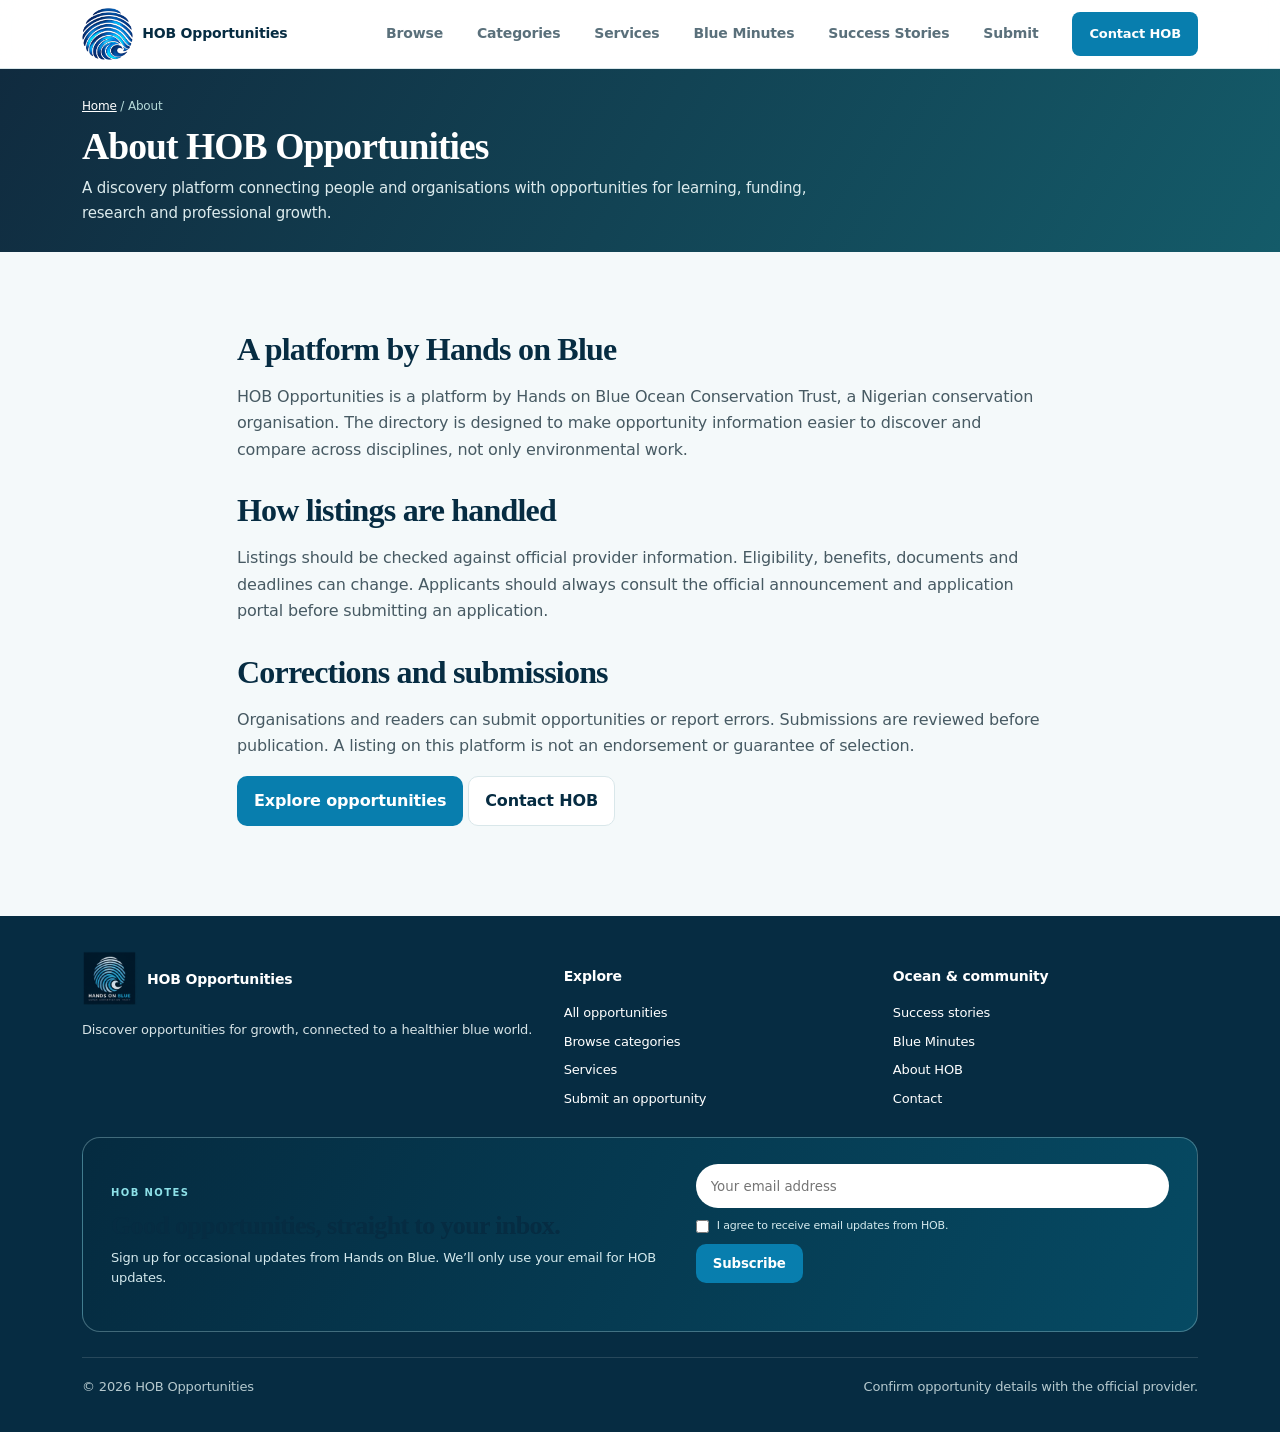
==== commit af174d4f: "Update index.html" ====
--- a/about/index.html
+++ b/about/index.html
@@ -1 +1 @@
-<!doctype html><html lang="en"><head><meta charset="utf-8"><meta name="viewport" content="width=device-width, initial-scale=1"><title>About HOB Opportunities</title><meta name="description" content="Learn about HOB Opportunities, the opportunity directory by Hands on Blue Ocean Conservation Trust."><link rel="canonical" href="https://opportunities.handsonblue.org/about/"><meta property="og:type" content="website"><meta property="og:site_name" content="HOB Opportunities"><meta property="og:title" content="About HOB Opportunities"><meta property="og:description" content="Learn about HOB Opportunities, the opportunity directory by Hands on Blue Ocean Conservation Trust."><meta name="theme-color" content="#102b3f"><link rel="stylesheet" href="/assets/site.css?v=20261028-ui2"><link rel="icon" href="/favicon.svg" type="image/svg+xml"><link rel="stylesheet" href="/assets/launch.css?v=20261028-ui2"></head><body><header class="site-header"><div class="wrap nav"><a class="brand" href="/"><img class="brand-logo" src="/assets/hob-logo-approved.png?v=20261026-a" alt="Hands on Blue">   <span>HOB Opportunities</span></a><button class="menu-toggle" id="menuToggle" aria-expanded="false" aria-controls="navLinks">Menu</button><nav class="nav-links" id="navLinks"><a href="/opportunities/">Browse opportunities</a><a href="/category/">Categories</a><a href="/saved/">Saved</a><a href="/submit/">Submit opportunity</a><a href="/about/">About</a><a class="btn small" href="/contact/">Contact HOB</a></nav></div></header><main><section class="page-hero"><div class="wrap"><div class="breadcrumbs"><a href="/">Home</a> / About</div><h1>About HOB Opportunities</h1><p>A discovery platform connecting people and organisations with opportunities for learning, funding, research and professional growth.</p></div></section><section class="section"><div class="wrap content"><h2>A platform by Hands on Blue</h2><p>HOB Opportunities is a platform by Hands on Blue Ocean Conservation Trust, a Nigerian conservation organisation. The directory is designed to make opportunity information easier to discover and compare across disciplines, not only environmental work.</p><h2>How listings are handled</h2><p>Listings should be checked against official provider information. Eligibility, benefits, documents and deadlines can change. Applicants should always consult the official announcement and application portal before submitting an application.</p><h2>Corrections and submissions</h2><p>Organisations and readers can submit opportunities or report errors. Submissions are reviewed before publication. A listing on this platform is not an endorsement or guarantee of selection.</p><p><a class="btn" href="/opportunities/">Explore opportunities</a> <a class="btn secondary" href="/contact/">Contact HOB</a></p></div></section></main><footer class="site-footer"><div class="wrap"><div class="footer-grid"><div><a class="brand" href="/" style="color:white"><img class="brand-logo" src="/assets/hob-logo-approved.png?v=20261026-a" alt="Hands on Blue">   <span>HOB Opportunities</span></a><p>Discover scholarships, grants, fellowships, internships, jobs, training and other opportunities. A platform by Hands on Blue Ocean Conservation Trust.</p></div><div><h3>Explore</h3><div class="footer-links"><a href="/opportunities/">All opportunities</a><a href="/category/">Browse categories</a><a href="/saved/">Saved opportunities</a><a href="/submit/">Submit an opportunity</a></div></div><div><h3>Information</h3><div class="footer-links"><a href="/about/">About HOB Opportunities</a><a href="/contact/">Contact</a><a href="/privacy/">Privacy notice</a><a href="/admin/">Publishing & administration</a><a href="https://handsonblue.org" target="_blank" rel="noopener">Hands on Blue ↗</a></div></div></div><div class="copyright"><span>© <span id="year"></span> HOB Opportunities</span><span>Always confirm eligibility and deadlines with the official provider.</span></div></div></footer><script src="/assets/config.js?v=20261026-a"></script><script src="/assets/site.js?v=20261026-a" defer></script></body></html>
+<!doctype html><html lang="en"><head><meta charset="utf-8"><meta name="viewport" content="width=device-width, initial-scale=1"><title>About HOB Opportunities</title><meta name="description" content="Learn about HOB Opportunities, the opportunity directory by Hands on Blue Ocean Conservation Trust."><link rel="canonical" href="https://opportunities.handsonblue.org/about/"><meta property="og:type" content="website"><meta property="og:site_name" content="HOB Opportunities"><meta property="og:title" content="About HOB Opportunities"><meta property="og:description" content="Learn about HOB Opportunities, the opportunity directory by Hands on Blue Ocean Conservation Trust."><meta name="theme-color" content="#102b3f"><link rel="stylesheet" href="/assets/site.css?v=20261028-ui2"><link rel="icon" href="/favicon.svg" type="image/svg+xml"><link rel="stylesheet" href="/assets/launch.css?v=20261028-ui2"></head><body><header class="site-header"><div class="wrap nav"><a class="brand" href="/"><img class="brand-logo" src="/assets/hob-logo-emblem.png?v=20261102-logo1" alt="Hands on Blue logo">   <span>HOB Opportunities</span></a><button class="menu-toggle" id="menuToggle" aria-expanded="false" aria-controls="navLinks">Menu</button><nav class="nav-links" id="navLinks"><a href="/opportunities/">Browse opportunities</a><a href="/category/">Categories</a><a href="/saved/">Saved</a><a href="/submit/">Submit opportunity</a><a href="/about/">About</a><a class="btn small" href="/contact/">Contact HOB</a></nav></div></header><main><section class="page-hero"><div class="wrap"><div class="breadcrumbs"><a href="/">Home</a> / About</div><h1>About HOB Opportunities</h1><p>A discovery platform connecting people and organisations with opportunities for learning, funding, research and professional growth.</p></div></section><section class="section"><div class="wrap content"><h2>A platform by Hands on Blue</h2><p>HOB Opportunities is a platform by Hands on Blue Ocean Conservation Trust, a Nigerian conservation organisation. The directory is designed to make opportunity information easier to discover and compare across disciplines, not only environmental work.</p><h2>How listings are handled</h2><p>Listings should be checked against official provider information. Eligibility, benefits, documents and deadlines can change. Applicants should always consult the official announcement and application portal before submitting an application.</p><h2>Corrections and submissions</h2><p>Organisations and readers can submit opportunities or report errors. Submissions are reviewed before publication. A listing on this platform is not an endorsement or guarantee of selection.</p><p><a class="btn" href="/opportunities/">Explore opportunities</a> <a class="btn secondary" href="/contact/">Contact HOB</a></p></div></section></main><footer class="site-footer"><div class="wrap"><div class="footer-grid"><div><a class="brand" href="/" style="color:white"><img class="brand-logo" src="/assets/hob-logo-approved.png?v=20261026-a" alt="Hands on Blue">   <span>HOB Opportunities</span></a><p>Discover scholarships, grants, fellowships, internships, jobs, training and other opportunities. A platform by Hands on Blue Ocean Conservation Trust.</p></div><div><h3>Explore</h3><div class="footer-links"><a href="/opportunities/">All opportunities</a><a href="/category/">Browse categories</a><a href="/saved/">Saved opportunities</a><a href="/submit/">Submit an opportunity</a></div></div><div><h3>Information</h3><div class="footer-links"><a href="/about/">About HOB Opportunities</a><a href="/contact/">Contact</a><a href="/privacy/">Privacy notice</a><a href="/admin/">Publishing & administration</a><a href="https://handsonblue.org" target="_blank" rel="noopener">Hands on Blue ↗</a></div></div></div><div class="copyright"><span>© <span id="year"></span> HOB Opportunities</span><span>Always confirm eligibility and deadlines with the official provider.</span></div></div></footer><script src="/assets/config.js?v=20261026-a"></script><script src="/assets/site.js?v=20261026-a" defer></script></body></html>
--- a/assets/site.css
+++ b/assets/site.css
@@ -1,4 +1,4 @@
-@import url('https://fonts.googleapis.com/css2?family=Inter:wght@400;500;600;700&family=Source+Serif+4:opsz,wght@8..60,500;8..60,600;8..60,700&display=swap');
+/* @import url('https://fonts.googleapis.com/css2?family=Inter:wght@400;500;600;700&family=Source+Serif+4:opsz,wght@8..60,500;8..60,600;8..60,700&display=swap'); */
 
 :root{--navy:#102b3f;--teal:#087e8b;--mint:#e8f5f3;--ink:#1c2933;--muted:#63727c;--paper:#f7faf9;--line:#dce7e5;--white:#fff}*{box-sizing:border-box}body{margin:0;font-family:Inter,system-ui,-apple-system,"Segoe UI",sans-serif;color:var(--ink);background:var(--paper);line-height:1.6}a{color:inherit}.wrap{max-width:1160px;margin:auto;padding:0 22px}.site-header{background:#ffffffed;border-bottom:1px solid var(--line);position:sticky;top:0;z-index:20}.nav{min-height:76px;display:flex;align-items:center;justify-content:space-between;gap:20px}.brand{display:flex;align-items:center;gap:11px;text-decoration:none;font-weight:850;color:var(--navy)}.mark{width:42px;height:42px;border-radius:13px;background:linear-gradient(135deg,var(--teal),var(--navy));color:white;display:grid;place-items:center;font-size:12px;font-weight:900}.nav-links{display:flex;gap:18px;align-items:center;font-size:14px;color:var(--muted)}.nav-links a{text-decoration:none}.menu-toggle{display:none}.btn{display:inline-flex;align-items:center;justify-content:center;border:1px solid transparent;border-radius:10px;padding:11px 16px;background:var(--teal);color:white;text-decoration:none;font-weight:750;cursor:pointer}.btn.secondary{background:white;border-color:var(--line);color:var(--navy)}.btn.small{padding:8px 12px;font-size:13px}.hero{background:radial-gradient(ellipse at 85% 15%,#1d7180 0,transparent 35%),linear-gradient(120deg,#102b3f,#145b69);color:white;padding:72px 0 60px}.hero-grid{display:grid;grid-template-columns:1.3fr .7fr;gap:45px;align-items:center}.eyebrow{text-transform:uppercase;letter-spacing:.15em;font-size:11px;font-weight:850;color:#a9e2dc}.hero h1{font-size:clamp(38px,5vw,62px);line-height:1.06;letter-spacing:-.055em;margin:15px 0}.hero p{font-size:18px;max-width:650px;color:#e0eeef}.hero-visual{border:1px solid #ffffff2b;border-radius:26px;padding:24px;background:#ffffff0d}.visual-orb{height:210px;border-radius:20px;background:radial-gradient(circle at 55% 45%,#6ed4c4 0 4%,transparent 5%),radial-gradient(ellipse at 55% 50%,#168a94 0 18%,transparent 19%),radial-gradient(ellipse at 48% 52%,#205a75 0 36%,transparent 37%),linear-gradient(135deg,#0b263b,#0d4c61)}.visual-stats{display:grid;grid-template-columns:repeat(2,1fr);gap:12px;margin-top:14px}.visual-stats div{padding:12px;background:#ffffff0d;border-radius:12px}.visual-stats strong{display:block;color:#a9e2dc}.visual-stats span{font-size:12px;color:#d0e2e4}.searchbar{display:flex;gap:8px;max-width:760px;background:white;padding:7px;border-radius:14px}.searchbar input{flex:1;min-width:0;border:0;padding:12px;font-size:15px}.hero-note{font-size:12px!important;color:#c7dcdf!important}.section{padding:50px 0}.section.alt{background:#eef5f4}.section-head{display:flex;justify-content:space-between;align-items:end;gap:20px;margin-bottom:24px}h2{font-size:clamp(24px,3vw,32px);line-height:1.2;letter-spacing:-.04em;margin:0;color:var(--navy)}.section-head p{margin:7px 0 0;color:var(--muted)}.categories{display:grid;grid-template-columns:repeat(6,1fr);gap:12px}.category-card{display:block;background:white;border:1px solid var(--line);border-radius:15px;padding:17px 14px;text-decoration:none;color:var(--navy);font-weight:800}.category-card:hover{border-color:#8dc9c6}.category-icon{width:35px;height:35px;border-radius:10px;background:var(--mint);display:grid;place-items:center;color:var(--teal);margin-bottom:12px}.category-card span{display:block;font-size:12px;color:var(--muted);font-weight:500;margin-top:4px}.cards{display:grid;grid-template-columns:repeat(3,minmax(0,1fr));gap:16px}.op-card{background:white;border:1px solid var(--line);border-radius:17px;padding:22px;display:flex;flex-direction:column;min-height:240px}.tag{font-size:10px;font-weight:850;text-transform:uppercase;letter-spacing:.09em;color:var(--teal);background:var(--mint);padding:5px 9px;border-radius:6px;align-self:flex-start}.op-card h3{margin:13px 0 8px;font-size:19px;line-height:1.3;color:var(--navy)}.op-card h3 a{text-decoration:none}.op-card p{font-size:14px;color:var(--muted);margin:0 0 16px}.meta{font-size:12px;color:var(--muted);margin-top:auto;padding-top:13px;border-top:1px solid var(--line);display:flex;justify-content:space-between;gap:10px;flex-wrap:wrap}.card-actions{display:flex;align-items:center;justify-content:space-between;gap:8px;margin-top:14px}.text-link{color:var(--teal);font-weight:750;text-decoration:none;font-size:14px}.save-btn{border:1px solid var(--line);background:white;color:var(--navy);border-radius:9px;padding:7px 10px;cursor:pointer}.save-btn.saved{background:var(--mint);color:var(--teal)}.empty,.notice{background:white;padding:26px;border:1px dashed var(--line);border-radius:14px;color:var(--muted)}.notice{border-style:solid;background:#fffdf5;border-color:#f1e4bc}.filters{display:grid;grid-template-columns:2fr repeat(3,1fr);gap:10px;margin-bottom:22px}.field{display:flex;flex-direction:column;gap:6px}.field label{font-size:13px;font-weight:750;color:var(--navy)}.field input,.field select,.field textarea{width:100%;border:1px solid var(--line);border-radius:10px;background:white;padding:11px 12px;color:var(--ink)}.field textarea{min-height:120px}.callout{background:var(--mint);border:1px solid #cce6e2;border-radius:20px;padding:30px;display:flex;justify-content:space-between;align-items:center;gap:24px}.callout p{color:var(--muted)}.page-hero{background:linear-gradient(120deg,#102b3f,#145b69);color:white;padding:48px 0}.page-hero h1{font-size:clamp(32px,4vw,46px);line-height:1.1;margin:9px 0}.page-hero p{color:#dcebed;max-width:760px}.breadcrumbs{font-size:12px;color:#b5d9d8;margin-bottom:12px}.breadcrumbs a{color:white}.content{max-width:850px}.content h2{margin:28px 0 10px}.content p,.content li{color:#475a63}.detail-layout{display:grid;grid-template-columns:minmax(0,1fr) 290px;gap:28px;align-items:start}.detail-main,.detail-side,.form-card{background:white;border:1px solid var(--line);border-radius:17px;padding:25px}.detail-side{position:sticky;top:100px}.detail-side .btn{width:100%;margin-top:12px}.detail-row{padding:14px 0;border-bottom:1px solid var(--line)}.detail-row strong{display:block;color:var(--navy);font-size:13px}.detail-row span{font-size:14px;color:var(--muted);white-space:pre-line}.form-card{max-width:760px}.form-grid{display:grid;grid-template-columns:1fr 1fr;gap:16px}.form-grid .full{grid-column:1/-1}.checkbox-line{display:flex;gap:9px;font-size:13px;color:var(--muted)}.site-footer{background:var(--navy);color:#d6e3e6;padding:35px 0;margin-top:24px;font-size:13px}.footer-grid{display:grid;grid-template-columns:1.5fr 1fr 1fr;gap:24px}.site-footer h3{color:white;font-size:14px}.site-footer a{color:white;text-decoration:none}.footer-links{display:grid;gap:7px}.copyright{border-top:1px solid #ffffff22;padding-top:18px;margin-top:25px;display:flex;justify-content:space-between;gap:10px;flex-wrap:wrap;color:#b5c9ce}.muted{color:var(--muted)}.loading{color:var(--muted);padding:20px}.results-count{font-size:13px;color:var(--muted);margin-bottom:12px}.admin-warning{border-left:4px solid #e9b44c;padding:14px 18px;background:#fffaf0;color:#69562a;border-radius:0 10px 10px 0}.sr-only{position:absolute;width:1px;height:1px;padding:0;margin:-1px;overflow:hidden;clip:rect(0,0,0,0);white-space:nowrap;border:0}@media(max-width:900px){.hero-grid{grid-template-columns:1fr}.hero-visual{display:none}.categories{grid-template-columns:repeat(3,1fr)}.cards{grid-template-columns:repeat(2,minmax(0,1fr))}.detail-layout{grid-template-columns:1fr}.detail-side{position:static}.filters{grid-template-columns:1fr 1fr}.footer-grid{grid-template-columns:1fr 1fr}}@media(max-width:620px){.nav{min-height:66px}.menu-toggle{display:block;border:1px solid var(--line);background:white;border-radius:9px;padding:8px}.nav-links{display:none;position:absolute;top:66px;left:0;right:0;background:white;padding:18px 22px;border-bottom:1px solid var(--line);flex-direction:column;align-items:stretch}.nav-links.open{display:flex}.hero{padding:48px 0}.hero p{font-size:16px}.searchbar{flex-direction:column}.cards{grid-template-columns:1fr}.categories{grid-template-columns:repeat(2,1fr)}.section{padding:38px 0}.section-head{align-items:flex-start;flex-direction:column}.filters{grid-template-columns:1fr}.callout{align-items:flex-start;flex-direction:column}.form-grid{grid-template-columns:1fr}.form-grid .full{grid-column:auto}.footer-grid{grid-template-columns:1fr}.detail-main,.detail-side,.form-card{padding:19px}}
 
@@ -198,4 +198,89 @@
   object-fit: cover;
   display: block;
 }
-/* End design fixes */+/* End design fixes */
+/* End design fixes */
+
+/* Phones: swap sprite photos for a plain gradient and hide the hero card */
+@media (max-width: 700px) {
+  .ocean-photo,
+  .op-card-photo,
+  .detail-hero .ocean-photo,
+  .story-photo,
+  .service-photo {
+    background-image: none !important;
+    background: linear-gradient(135deg, #0d2436, #0a7a86) !important;
+  }
+  .hero-visual { display: none !important; }
+}
+
+/* Phones: search bar and hero heading */
+@media (max-width: 700px) {
+  .searchbar {
+    flex-direction: column;
+    padding: 10px;
+    gap: 10px;
+  }
+  .searchbar input {
+    width: 100%;
+    min-height: 48px;
+    font-size: 16px; /* stops iPhone zoom */
+  }
+  .searchbar .btn {
+    width: 100%;
+    min-height: 48px;
+  }
+  .hero h1 {
+    font-size: clamp(1.75rem, 7vw, 2.25rem) !important;
+  }
+}
+
+/* ===== Homepage hero background photo (all screen sizes) ===== */
+.hero.hero:before {
+  background-image:
+    linear-gradient(90deg, rgba(3,29,48,.95) 0%, rgba(5,42,64,.85) 46%, rgba(3,36,60,.35) 100%),
+    url('https://images.unsplash.com/photo-1779122626135-5efe7112ad24?w=1920&auto=format&fit=crop&q=70&ixlib=rb-4.1.0&ixid=NHwxMjA3fDA%3D');
+  background-size: auto, cover;
+  background-position: center, center;
+}
+
+/* Phones: an even, darker overlay so the text stays readable across the full width */
+@media (max-width: 700px) {
+  .hero.hero:before {
+    background-image:
+      linear-gradient(rgba(3,29,48,.9), rgba(5,42,64,.82)),
+      url('https://images.unsplash.com/photo-1779122626135-5efe7112ad24?w=1920&auto=format&fit=crop&q=70&ixlib=rb-4.1.0&ixid=NHwxMjA3fDA%3D');
+  }
+}
+
+/* ===== Homepage hero slider ===== */
+.hero.hero--slider:before {            /* keep only the dark overlay; the photos are now the slides */
+  background-image: linear-gradient(90deg, rgba(3,29,48,.95) 0%, rgba(5,42,64,.85) 46%, rgba(3,36,60,.35) 100%);
+  background-size: auto;
+  z-index: 1;
+}
+.hero.hero--slider > .wrap { z-index: 2; }
+.hero-slides { position: absolute; inset: 0; z-index: 0; overflow: hidden; }
+.hero-track { display: flex; height: 100%; transition: transform .9s cubic-bezier(.65,0,.35,1); will-change: transform; }
+.hero-slide { flex: 0 0 100%; height: 100%; background-size: cover; background-position: center; background-repeat: no-repeat; }
+.hero-dots { position: absolute; left: 0; right: 0; bottom: 16px; z-index: 3; display: flex; justify-content: center; gap: 10px; }
+.hero-dot { width: 10px; height: 10px; padding: 0; border: 0; border-radius: 999px; background: rgba(255,255,255,.45); cursor: pointer; transition: width .25s ease, background .25s ease; }
+.hero-dot:hover { background: rgba(255,255,255,.8); }
+.hero-dot.is-active { width: 28px; background: #fff; }
+.hero-dot:focus-visible { outline: 2px solid #16b6d4; outline-offset: 3px; }
+@media (max-width: 700px) {
+  .hero.hero--slider:before { background-image: linear-gradient(rgba(3,29,48,.9), rgba(5,42,64,.82)); }
+}
+@media (prefers-reduced-motion: reduce) { .hero-track { transition: none; } }
+
+[data-page="contact"] .page-hero::before {
+  background-size: cover !important;
+  background-position: center !important;
+  background-repeat: no-repeat !important;
+  opacity: 1 !important;
+  background-image: linear-gradient(rgba(8,30,50,.55), rgba(8,30,50,.55)), url('https://media.istockphoto.com/id/2231439917/photo/a-beautiful-aquarium-fish-nature-background.webp?a=1&b=1&s=612x612&w=0&k=20&c=hWOWPtcL77OddPm1guXDjoL7j62kwDW0lN08sGEKgO4=') !important;
+}
+[data-page="contact"] .page-hero .wrap {
+  position: relative;
+  z-index: 1;
+}
--- a/assets/launch.css
+++ b/assets/launch.css
@@ -1,17 +1,550 @@
 :root{--navy:#062c42;--teal:#087eae;--mint:#e5f6f8;--ink:#142d3a;--muted:#5a707b;--paper:#f4f9fa;--line:#d9e7ea}
-.nav{min-height:68px}.brand{gap:9px}.brand-logo{display:block;width:78px;max-width:24vw;height:auto;object-fit:contain}.site-footer .brand-logo{width:76px}.brand>span{font-size:14px;white-space:nowrap}.nav-links{gap:14px}.nav-links a[aria-current=page]{color:#087eae;font-weight:800}
+.nav{min-height:68px}.brand{gap:9px}.brand-logo{display:block;height:52px;width:auto;object-fit:contain;border-radius:0;box-shadow:none;background:none}.site-footer .brand-logo{height:56px;width:auto}.brand>span{font-size:14px;white-space:nowrap}.nav-links{gap:14px}.nav-links a[aria-current=page]{color:#087eae;font-weight:800}
 .hero{position:relative;isolation:isolate;overflow:hidden;background:#062b42;padding:70px 0 64px}.hero:before{content:"";position:absolute;z-index:0;inset:0;background-image:linear-gradient(90deg,#031d30f2 0%,#052a40d9 46%,#03243c50 100%),url('/assets/ocean-opportunities-sprite.png?v=20261026-a');background-size:auto,500% 200%;background-position:center,0% 0%;background-repeat:no-repeat}.hero>.wrap{position:relative;z-index:1}.hero-grid{grid-template-columns:minmax(0,1.25fr) minmax(220px,.55fr);gap:34px}.hero h1{max-width:700px;font-family:Georgia,'Times New Roman',serif;font-size:clamp(44px,6.2vw,76px);font-weight:500;letter-spacing:-.04em}.hero p{max-width:650px}.hero .eyebrow{color:#89e3ea}.hero .btn{background:#087eae}.hero-visual{border-color:#c8edf044;background:#06283d55;backdrop-filter:blur(4px)}.visual-orb{height:185px;background-image:linear-gradient(#022a3c12,#022a3c12),url('/assets/ocean-opportunities-sprite.png?v=20261026-a');background-size:auto,500% 200%;background-position:center,100% 0%;background-repeat:no-repeat}.visual-stats div{background:#001c2d8a}.hero-note{max-width:620px}
-.ocean-photo{background-image:url('/assets/ocean-opportunities-sprite.png?v=20261026-a');background-size:500% 200%;background-repeat:no-repeat;background-color:#06324b}.scene-0{background-position:0% 0%}.scene-1{background-position:25% 0%}.scene-2{background-position:50% 0%}.scene-3{background-position:75% 0%}.scene-4{background-position:100% 0%}.scene-5{background-position:0% 100%}.scene-6{background-position:25% 100%}.scene-7{background-position:50% 100%}.scene-8{background-position:75% 100%}.scene-9{background-position:100% 100%}
-.op-card{padding:0;overflow:hidden;min-height:100%;border-radius:18px;box-shadow:0 8px 26px #062d4010;transition:transform .18s ease,box-shadow .18s ease}.op-card:hover{transform:translateY(-3px);box-shadow:0 16px 32px #062d4022}.op-card-photo{height:168px;width:100%}.op-card-body{padding:18px;display:flex;flex:1;flex-direction:column}.card-topline{display:flex;align-items:center;justify-content:space-between}.mini-wave{color:#087eae;font-size:21px}.op-card h3{margin:12px 0 6px;font-family:Georgia,'Times New Roman',serif;font-size:21px;font-weight:600}.card-org{margin:0 0 7px;color:#47636f;font-size:12px;font-weight:750}.card-description{margin:0 0 12px;color:#637984;font-size:13px;line-height:1.6}.card-meta{padding-top:11px;border-top:1px solid var(--line);font-size:11px;color:#6c818a}.card-actions{margin-top:auto;padding-top:14px}.op-card .save-btn{font-size:12px}
-.category-card{overflow:hidden;border-radius:15px;box-shadow:0 5px 15px #062d400c}.category-card:before{content:"";display:block;height:112px;margin:-17px -14px 14px;background-image:url('/assets/ocean-opportunities-sprite.png?v=20261026-a');background-size:500% 200%;background-repeat:no-repeat}.categories .category-card:nth-child(1):before{background-position:25% 0%}.categories .category-card:nth-child(2):before{background-position:50% 100%}.categories .category-card:nth-child(3):before{background-position:50% 0%}.categories .category-card:nth-child(4):before{background-position:25% 100%}.categories .category-card:nth-child(5):before{background-position:100% 0%}.categories .category-card:nth-child(6):before{background-position:50% 0%}.categories .category-card:nth-child(7):before{background-position:100% 100%}
+.ocean-photo{background-image:url('/assets/ocean-opportunities-sprite.png?v=20261026-a');background-size:500% 200%;background-repeat:no-repeat;background-color:#06324b;background-position:center center}
+.scene-0{background-position:0% 0%}.scene-1{background-position:25% 0%}.scene-2{background-position:50% 0%}.scene-3{background-position:75% 0%}.scene-4{background-position:100% 0%}.scene-5{background-position:0% 100%}.scene-6{background-position:25% 100%}.scene-7{background-position:50% 100%}.scene-8{background-position:75% 100%}.scene-9{background-position:100% 100%}
+
+/* Real images from Image URL column */
+/* Real opportunity images – better default crop */
+.op-photo {
+  display: block;
+  width: 100%;
+  height: 168px;
+  object-fit: cover;
+  object-position: center 25%;
+  border-radius: 18px 18px 0 0;
+  background: #06324b;
+}
+
+/* Detail page hero */
+.detail-photo.op-photo {
+  position: absolute;
+  inset: 0;
+  height: 100%;
+  border-radius: 0;
+  object-fit: cover;
+  object-position: center 20%;
+  z-index: 0;
+}
+
+/* Service images */
+.service-card .op-photo {
+  object-position: center center;
+}
+
+.op-card{padding:0;overflow:hidden;min-height:100%;border-radius:18px;box-shadow:0 8px 26px #062d4010;transition:transform .18s ease,box-shadow .18s ease}.op-card:hover{transform:translateY(-3px);box-shadow:0 16px 32px #062d4022}.op-card-photo{height:168px;width:100%;border-radius:18px 18px 0 0}.op-card-body{padding:18px;display:flex;flex:1;flex-direction:column}.card-topline{display:flex;align-items:center;justify-content:space-between}.mini-wave{color:#087eae;font-size:21px}.op-card h3{margin:12px 0 6px;font-family:Georgia,'Times New Roman',serif;font-size:21px;font-weight:600}.card-org{margin:0 0 7px;color:#47636f;font-size:12px;font-weight:750}.card-description{margin:0 0 12px;color:#637984;font-size:13px;line-height:1.6}.card-meta{padding-top:11px;border-top:1px solid var(--line);font-size:11px;color:#6c818a}.card-actions{margin-top:auto;padding-top:14px}.op-card .save-btn{font-size:12px}
+.category-card{overflow:hidden;border-radius:15px;box-shadow:0 5px 15px #062d400c}.category-card:before{content:"";display:block;height:112px;margin:-17px -14px 14px;background-image:url('/assets/ocean-opportunities-sprite.png?v=20261026-a');background-size:500% 200%;background-repeat:no-repeat}.categories .category-card:nth-child(1):before{background-position:0% 0%}.categories .category-card:nth-child(2):before{background-position:25% 0%}.categories .category-card:nth-child(3):before{background-position:50% 0%}.categories .category-card:nth-child(4):before{background-position:75% 0%}.categories .category-card:nth-child(5):before{background-position:100% 0%}.categories .category-card:nth-child(6):before{background-position:0% 100%}.categories .category-card:nth-child(7):before{background-position:25% 100%}
 .detail-shell{max-width:1120px;margin:0 auto}.detail-hero{position:relative;display:flex;align-items:center;min-height:360px;overflow:hidden;padding:38px;border-radius:22px;color:white;background:#052a41;isolation:isolate}.detail-photo{position:absolute;z-index:-2;inset:0;background-size:500% 200%;background-position:center}.detail-hero-shade{position:absolute;z-index:-1;inset:0;background:linear-gradient(90deg,#001a2bef 0%,#002b42db 50%,#003d5b35 100%)}.detail-hero-copy{max-width:720px}.detail-hero .tag{background:#d5f5f7;color:#075777}.detail-hero h1{max-width:720px;margin:14px 0 9px;font-family:Georgia,'Times New Roman',serif;font-size:clamp(34px,5vw,55px);font-weight:500;line-height:1.08;letter-spacing:-.035em}.detail-hero .provider{color:#d5eef2}.detail-summary{max-width:650px;color:#e2f0f2;font-size:15px}.detail-chips{display:flex;gap:9px;flex-wrap:wrap;margin-top:14px}.detail-chips span{border:1px solid #ffffff42;background:#ffffff15;border-radius:30px;padding:7px 11px;color:white;font-size:12px}.detail-hero-actions{display:flex;gap:9px;align-items:center;margin-top:18px}.detail-hero-actions .apply-btn{background:#087eae}.detail-save{background:#ffffff18;border-color:#ffffff70;color:white}.detail-save.saved{background:#d8f1f7;color:#075777}.journey{max-width:780px;margin:22px auto;display:flex;align-items:center;justify-content:center;gap:14px;padding:14px 22px;border:1px solid var(--line);border-radius:18px;background:#fff}.journey-step{display:flex;align-items:center;gap:9px;font-weight:750;color:#55717d;font-size:13px}.journey-step i{display:grid;place-items:center;width:32px;height:32px;background:#e7f5f7;border-radius:50%;color:#087eae;font-size:11px;font-style:normal}.journey-step.current{color:#075777}.journey-step.current i{color:white;background:#087eae;box-shadow:0 3px 11px #087eae44}.journey-line{width:70px;height:2px;background:linear-gradient(90deg,#16b6d4,#d8e8eb)}
 .detail-columns{display:grid;grid-template-columns:minmax(0,1fr) 285px;gap:19px;align-items:start}.detail-main{display:grid;gap:11px}.opportunity-section{display:grid;grid-template-columns:40px minmax(0,1fr);gap:13px;padding:19px 21px;background:white;border:1px solid var(--line);border-radius:16px;box-shadow:0 5px 18px #062d4008}.section-icon{width:38px;height:38px;display:grid;place-items:center;border-radius:12px;background:#e6f7f8;color:#087eae;font-weight:850}.opportunity-section h2{font-family:inherit;font-size:15px;letter-spacing:0;margin:1px 0 7px}.section-copy{white-space:pre-line;color:#506973;font-size:14px;line-height:1.7;overflow-wrap:anywhere}.detail-side{position:sticky;top:88px;padding:20px;background:white;border:1px solid var(--line);border-radius:17px;box-shadow:0 10px 28px #062d4010}.verified-label{display:flex;gap:10px;padding-bottom:15px;border-bottom:1px solid var(--line)}.verified-label>span{display:grid;place-items:center;flex:0 0 28px;height:28px;border-radius:50%;background:#dff7ea;color:#168253;font-weight:900}.verified-label strong,.verified-label small{display:block}.verified-label strong{font-size:14px;color:#062c42}.verified-label small{margin-top:2px;color:#687f88;font-size:11px;line-height:1.45}.side-fact{padding:13px 0;border-bottom:1px solid var(--line)}.side-fact span,.side-fact strong{display:block}.side-fact span{color:#6c818a;font-size:10px;letter-spacing:.09em;text-transform:uppercase;font-weight:800}.side-fact strong{margin-top:4px;color:#062c42;font-size:14px;overflow-wrap:anywhere}.side-apply{width:100%;margin-top:15px}.detail-side .source-link{display:block;text-align:center;margin-top:12px;color:#087eae;font-size:12px;font-weight:750;text-decoration:none}
 .story-grid,.service-grid,.minutes-grid{display:grid;grid-template-columns:repeat(2,minmax(0,1fr));gap:18px}.story-card,.service-card,.minute-card{overflow:hidden;border:1px solid var(--line);border-radius:19px;background:white;box-shadow:0 8px 24px #062d400c}.story-photo,.service-photo{height:205px}.story-card-copy,.service-copy{position:relative;padding:22px}.story-mark{position:absolute;right:19px;top:7px;color:#d4eff3;font-family:Georgia,serif;font-size:70px;line-height:1}.story-card h2,.service-copy h2,.minute-card h2{font-family:Georgia,'Times New Roman',serif;font-weight:600;font-size:23px;margin:3px 0 8px}.story-byline,.story-opportunity{font-size:12px;color:#087eae;font-weight:750;margin:5px 0}.story-card-copy>p:last-child,.service-copy>p{color:#5f747e;font-size:14px;line-height:1.7}.service-card{display:grid;grid-template-columns:190px minmax(0,1fr);align-items:stretch}.service-photo{height:auto;min-height:210px}.service-copy{padding:22px}.service-copy .text-link{display:inline-block;margin-top:5px}.minute-card{display:flex;gap:16px;padding:23px}.minute-icon{display:grid;place-items:center;flex:0 0 48px;height:48px;border-radius:15px;background:linear-gradient(145deg,#087eae,#06344d);font-size:23px}.minute-meta{color:#087eae;font-size:10px;font-weight:900;letter-spacing:.1em;text-transform:uppercase}.minute-card h2{margin:5px 0;font-size:21px}.minute-card p{margin:8px 0 12px;color:#5f747e;font-size:14px;line-height:1.65}.ocean-page-hero{position:relative;isolation:isolate;overflow:hidden;background:#052c43}.ocean-page-hero:before{content:"";position:absolute;z-index:0;inset:0;background-image:linear-gradient(90deg,#05283eef,#063b5480),url('/assets/ocean-opportunities-sprite.png?v=20261026-a');background-size:auto,500% 200%;background-position:center,100% 0%;background-repeat:no-repeat}.ocean-page-hero>.wrap{position:relative;z-index:1}.ocean-page-hero h1{font-family:Georgia,'Times New Roman',serif;font-size:clamp(36px,5vw,54px);font-weight:500}.ocean-page-hero p{max-width:680px}
 .blue-minute-dialog{width:min(520px,calc(100% - 28px));padding:0;border:0;border-radius:22px;background:transparent;box-shadow:0 24px 80px #001b2b66}.blue-minute-dialog::backdrop{background:#001b2bbd;backdrop-filter:blur(3px)}.blue-minute-modal{position:relative;padding:30px;background:radial-gradient(ellipse at 100% 0,#d8f1f7,transparent 48%),white;border:1px solid #cde6eb;border-radius:22px}.blue-minute-close{position:absolute;top:12px;right:13px;width:36px;height:36px;border:1px solid var(--line);border-radius:50%;background:white;color:var(--navy);font-size:22px;cursor:pointer}.blue-minute-kicker{color:#087eae;font-size:11px;letter-spacing:.12em;font-weight:900}.blue-minute-modal h2{margin:9px 0;font-family:Georgia,'Times New Roman',serif;font-size:25px}.blue-minute-fact{margin:12px 0 18px;font-size:18px;line-height:1.55;color:#294c5b}.blue-minute-source{color:#087eae;font-size:13px;font-weight:800;text-decoration:none}.blue-minute-source[hidden]{display:none}.blue-minute-note{margin:17px 0 0;padding-top:13px;border-top:1px solid var(--line);color:#71838b;font-size:12px}
 .categories{grid-template-columns:repeat(4,minmax(0,1fr))}.detail-photo{z-index:0}.detail-hero-shade{z-index:1}.detail-hero-copy{position:relative;z-index:2}.guide-toggle{margin-top:6px;padding:16px 18px;background:white;border:1px solid var(--line);border-radius:15px}.guide-toggle summary{color:#087eae;font-size:13px;font-weight:800;cursor:pointer}.guide-toggle .section-copy{padding-top:11px}
 .newsletter-signup{display:grid;grid-template-columns:minmax(0,1fr) minmax(280px,.85fr);gap:28px;align-items:center;margin-top:28px;padding:26px 28px;border:1px solid #b9e5ea55;border-radius:18px;background:linear-gradient(115deg,#052b40,#064a63);color:#fff}.newsletter-signup .eyebrow{color:#8de1e8;font-size:10px;letter-spacing:.14em;font-weight:900}.newsletter-signup h2{margin:7px 0;font-family:Georgia,'Times New Roman',serif;font-weight:500;font-size:26px}.newsletter-signup p{margin:0;color:#d4e9ed;font-size:13px;line-height:1.55}.newsletter-signup form{display:grid;gap:10px}.newsletter-signup input[type=email]{width:100%;min-height:44px;padding:0 14px;border:1px solid #ffffff70;border-radius:24px;background:#fff;color:#142d3a}.newsletter-signup .newsletter-consent{display:flex;align-items:flex-start;gap:8px;color:#d4e9ed;font-size:11px;line-height:1.45}.newsletter-signup .newsletter-consent input{margin:2px 0 0;accent-color:#49c5d5}.newsletter-signup .btn{justify-self:start;background:#087eae}.newsletter-status{min-height:1em;font-size:12px!important}.site-footer .footer-grid{margin-bottom:10px}
-@media(max-width:900px){.hero-grid{grid-template-columns:1fr}.hero-visual{max-width:540px}.detail-columns{grid-template-columns:minmax(0,1fr) 250px}.service-card{grid-template-columns:145px minmax(0,1fr)}}
-@media(max-width:900px){.categories{grid-template-columns:repeat(3,minmax(0,1fr))}}
-@media(max-width:680px){.hero{padding:50px 0}.hero-grid{grid-template-columns:1fr}.hero-visual{display:none}.hero h1{font-size:clamp(41px,11vw,58px)}.op-card-photo{height:190px}.detail-hero{min-height:430px;padding:25px 20px;align-items:flex-end}.detail-hero-shade{background:linear-gradient(0deg,#001a2bf5 0%,#002b42bb 62%,#003d5b38 100%)}.detail-hero h1{font-size:clamp(33px,9vw,45px)}.detail-columns{grid-template-columns:1fr}.detail-side{position:static;grid-row:1}.detail-main{grid-row:2}.journey{gap:6px;padding:11px 8px}.journey-step{flex-direction:column;gap:4px;font-size:10px;text-align:center}.journey-line{width:9vw}.categories{grid-template-columns:repeat(2,minmax(0,1fr))}.story-grid,.service-grid,.minutes-grid{grid-template-columns:1fr}.story-photo{height:190px}.service-card{grid-template-columns:1fr}.service-photo{height:170px;min-height:0}.minute-card{padding:18px}.detail-hero-actions{flex-wrap:wrap}.ocean-page-hero{padding:42px 0}.brand-logo{width:68px;max-width:23vw}.site-footer .brand-logo{width:72px}}
-@media(max-width:680px){.newsletter-signup{grid-template-columns:1fr;padding:21px}.newsletter-signup h2{font-size:23px}}
-
+
+/* Service card images */
+.service-photo {
+  width: 100%;
+  height: 100%;
+  min-height: 210px;
+  object-fit: cover;
+  object-position: center;
+  background-color: #06324b;
+}
+.service-card .ocean-photo {
+  background-size: 500% 200%;
+  background-repeat: no-repeat;
+  background-position: center center;
+}
+.service-card .op-photo {
+  border-radius: 0;
+  height: 100%;
+  min-height: 210px;
+}
+
+/* ===== TABLET ===== */
+@media (max-width: 900px) {
+  .hero-grid {
+    grid-template-columns: 1fr;
+  }
+  .hero-visual {
+    max-width: 540px;
+  }
+  .detail-columns {
+    grid-template-columns: minmax(0, 1fr) 250px;
+  }
+  .service-card {
+    grid-template-columns: 145px minmax(0, 1fr);
+  }
+  .categories {
+    grid-template-columns: repeat(3, minmax(0, 1fr));
+  }
+}
+
+/* ===== MOBILE (phones) ===== */
+/* ===== MOBILE (phones) ===== */
+@media (max-width: 680px) {
+
+  /* Hero */
+  .hero {
+    padding: 40px 0 32px;
+  }
+  .hero h1 {
+    font-size: clamp(30px, 8.5vw, 40px);
+    line-height: 1.15;
+  }
+  .hero-visual {
+    display: none;
+  }
+
+  /* Opportunity cards */
+  .op-card-photo,
+  .op-photo {
+    height: 175px;
+  }
+  .op-card-body {
+    padding: 15px 16px 18px;
+  }
+  .op-card h3 {
+    font-size: 17.5px;
+    line-height: 1.3;
+  }
+  .card-description {
+    font-size: 13.5px;
+  }
+
+  /* Categories */
+  .categories {
+    grid-template-columns: repeat(2, minmax(0, 1fr));
+    gap: 12px;
+  }
+
+  /* Service cards */
+  .service-card,
+  .service-card-link {
+    grid-template-columns: 1fr;
+  }
+  .service-card .op-photo,
+  .service-card .ocean-photo,
+  .service-card .service-photo {
+    height: 155px;
+    min-height: 155px;
+    border-radius: 18px 18px 0 0;
+  }
+  .service-copy {
+    padding: 16px 18px 20px;
+  }
+
+  /* Story / Minutes grids */
+  .story-grid,
+  .service-grid,
+  .minutes-grid {
+    grid-template-columns: 1fr;
+    gap: 16px;
+  }
+  .story-photo {
+    height: 175px;
+  }
+
+  /* Detail page */
+  .detail-hero {
+    min-height: 360px;
+    padding: 22px 16px;
+    align-items: flex-end;
+    border-radius: 18px;
+  }
+  .detail-hero h1 {
+    font-size: clamp(26px, 7.5vw, 34px);
+  }
+  .detail-summary {
+    font-size: 14.5px;
+  }
+  .detail-columns {
+    grid-template-columns: 1fr;
+    gap: 16px;
+  }
+  .detail-side {
+    position: static;
+    order: -1; /* moves sidebar above content on mobile */
+    margin-bottom: 8px;
+  }
+  .detail-hero-actions {
+    flex-wrap: wrap;
+    gap: 10px;
+  }
+  .detail-hero-actions .btn {
+    flex: 1 1 auto;
+  }
+
+  /* Journey steps */
+  .journey {
+    gap: 4px;
+    padding: 12px 6px;
+    margin: 18px auto;
+  }
+  .journey-step {
+    flex-direction: column;
+    gap: 3px;
+    font-size: 11px;
+    text-align: center;
+  }
+  .journey-line {
+    width: 7vw;
+    min-width: 18px;
+  }
+
+  /* Newsletter */
+  .newsletter-signup {
+    grid-template-columns: 1fr;
+    padding: 22px 18px;
+    gap: 18px;
+  }
+  .newsletter-signup h2 {
+    font-size: 21px;
+  }
+
+  /* Brand */
+  .brand-logo {
+    height: 44px;
+    width: auto;
+  }
+  .site-footer .brand-logo {
+    height: 48px;
+    width: auto;
+  }
+
+  /* General spacing */
+  .ocean-page-hero {
+    padding: 32px 0;
+  }
+}
+
+
+/* ===== Improved Service Cards ===== */
+.service-card-link {
+  text-decoration: none;
+  color: inherit;
+  display: grid;
+  grid-template-columns: 190px minmax(0, 1fr);
+  align-items: stretch;
+  transition: transform 0.18s ease, box-shadow 0.18s ease;
+}
+
+.service-card-link:hover {
+  transform: translateY(-3px);
+  box-shadow: 0 16px 32px #062d4022;
+}
+
+.service-card .text-link {
+  display: inline-block;
+  margin-top: 10px;
+  color: #087eae;
+  font-weight: 750;
+  font-size: 14px;
+}
+
+.service-card .text-link.is-disabled {
+  color: #8a9ba3;
+  font-weight: 600;
+  cursor: default;
+}
+
+/* Make sure images fill the left side properly */
+.service-card .op-photo,
+.service-card .ocean-photo,
+.service-card .service-photo {
+  width: 100%;
+  height: 100%;
+  min-height: 210px;
+  object-fit: cover;
+  object-position: center;
+  background-color: #06324b;
+}
+
+/* Mobile */
+@media (max-width: 680px) {
+  .service-card,
+  .service-card-link {
+    grid-template-columns: 1fr;
+  }
+
+  .service-card .op-photo,
+  .service-card .ocean-photo,
+  .service-card .service-photo {
+    height: 160px;
+    min-height: 160px;
+    border-radius: 19px 19px 0 0;
+  }
+
+
+  /* ===== Loading & Empty States ===== */
+.loading-state,
+.empty {
+  text-align: center;
+  padding: 48px 24px;
+  color: #5a707b;
+  background: #f8fbfc;
+  border: 1px dashed #d0e3e8;
+  border-radius: 16px;
+  font-size: 15px;
+  line-height: 1.6;
+}
+
+.loading-state {
+  color: #087eae;
+  font-weight: 600;
+}
+
+.empty strong {
+  display: block;
+  margin-bottom: 6px;
+  color: #062c42;
+  font-size: 17px;
+}
+
+.empty a {
+  color: #087eae;
+  font-weight: 700;
+  text-decoration: none;
+}
+
+  .verified-label {
+  display: flex;
+  gap: 12px;
+  padding-bottom: 16px;
+  border-bottom: 1px solid var(--line);
+  margin-bottom: 4px;
+}
+
+.verified-label > span {
+  display: grid;
+  place-items: center;
+  flex: 0 0 30px;
+  height: 30px;
+  border-radius: 50%;
+  background: #dff7ea;
+  color: #168253;
+  font-weight: 900;
+  font-size: 14px;
+}
+
+.verified-label strong {
+  display: block;
+  font-size: 14.5px;
+  color: #062c42;
+  margin-bottom: 3px;
+}
+
+.verified-label small {
+  display: block;
+  color: #5a707b;
+  font-size: 12.5px;
+  line-height: 1.5;
+}
+
+.empty a:hover {
+  text-decoration: underline;
+}
+}
+
+
+/* ===== Category tile images (replace the sprite crops) ===== */
+.categories .category-card.category-card[href*="scholar" i]:before {
+  background-image: url('https://plus.unsplash.com/premium_photo-1714397546754-3c1ef1be26e9?w=500&auto=format&fit=crop&q=60&ixlib=rb-4.1.0&ixid=NHwxMjA3fDA%3D');
+  background-size: cover; background-position: center; background-repeat: no-repeat; background-color: #06324b;
+}
+.categories .category-card.category-card[href*="grant" i]:before {
+  background-image: url('https://images.unsplash.com/photo-1603796846097-bee99e4a601f?w=500&auto=format&fit=crop&q=60&ixlib=rb-4.1.0&ixid=NHwxMjA3fDA%3D');
+  background-size: cover; background-position: center; background-repeat: no-repeat; background-color: #06324b;
+}
+.categories .category-card.category-card[href*="fellow" i]:before {
+  background-image: url('https://images.unsplash.com/photo-1569292567777-e5d61a759322?w=500&auto=format&fit=crop&q=60&ixlib=rb-4.1.0&ixid=NHwxMjA3fDA%3D');
+  background-size: cover; background-position: center; background-repeat: no-repeat; background-color: #06324b;
+}
+.categories .category-card.category-card[href*="intern" i]:before {
+  background-image: url('https://images.unsplash.com/photo-1660795307991-f9d5254a139c?w=500&auto=format&fit=crop&q=60&ixlib=rb-4.1.0&ixid=NHwxMjA3fDA%3D');
+  background-size: cover; background-position: center; background-repeat: no-repeat; background-color: #06324b;
+}
+.categories .category-card.category-card[href*="blue" i]:before {
+  background-image: url('https://images.unsplash.com/photo-1768345074312-0a03978a9eb1?w=500&auto=format&fit=crop&q=60&ixlib=rb-4.1.0&ixid=NHwxMjA3fDA%3D');
+  background-size: cover; background-position: center; background-repeat: no-repeat; background-color: #06324b;
+}
+.categories .category-card.category-card[href*="undergrad" i]:before {
+  background-image: url('https://plus.unsplash.com/premium_photo-1683887034552-4635692bb57c?w=500&auto=format&fit=crop&q=60&ixlib=rb-4.1.0&ixid=NHwxMjA3fDA%3D');
+  background-size: cover; background-position: center; background-repeat: no-repeat; background-color: #06324b;
+}
+.categories .category-card.category-card[href*="train" i]:before {
+  background-image: url('https://images.unsplash.com/photo-1761250027507-c0be614c0254?w=500&auto=format&fit=crop&q=60&ixlib=rb-4.1.0&ixid=NHwxMjA3fDA%3D');
+  background-size: cover; background-position: center; background-repeat: no-repeat; background-color: #06324b;
+}
+
+   .hero-copy { transition: opacity .3s ease, transform .3s ease; }
+   .hero-copy-out { opacity: 0; transform: translateY(8px); }
+
+.hero .hero-grid { grid-template-columns: 1fr; }
+
+[data-page="services"] .page-hero::before,
+[data-page="blue-minutes"] .page-hero::before,
+[data-page="stories"] .page-hero::before,
+[data-page="submit"] .page-hero::before {
+  background-size: cover !important;
+  background-position: center !important;
+  background-repeat: no-repeat !important;
+  opacity: 1 !important;
+}
+[data-page="services"] .page-hero::before {
+  background-image: linear-gradient(rgba(8,30,50,.55), rgba(8,30,50,.55)), url('https://images.unsplash.com/photo-1496196614460-48988a57fccf?w=1920&auto=format&fit=crop&q=70') !important;
+}
+[data-page="blue-minutes"] .page-hero::before {
+  background-image: linear-gradient(rgba(8,30,50,.55), rgba(8,30,50,.55)), url('https://images.unsplash.com/photo-1580133747109-c00e1924072d?w=1920&auto=format&fit=crop&q=70') !important;
+}
+[data-page="stories"] .page-hero::before {
+  background-image: linear-gradient(rgba(8,30,50,.55), rgba(8,30,50,.55)), url('https://images.unsplash.com/photo-1583131455094-37bdbd8d0ec6?w=1920&auto=format&fit=crop&q=70') !important;
+}
+[data-page="submit"] .page-hero::before {
+  background-image: linear-gradient(rgba(8,30,50,.55), rgba(8,30,50,.55)), url('https://images.unsplash.com/photo-1580133747829-669f59cdda83?w=1920&auto=format&fit=crop&q=70') !important;
+}
+[data-page="services"] .page-hero .wrap,
+[data-page="blue-minutes"] .page-hero .wrap,
+[data-page="stories"] .page-hero .wrap,
+[data-page="submit"] .page-hero .wrap {
+  position: relative;
+  z-index: 1;
+}
+[data-page="services"] .page-hero h1,
+[data-page="blue-minutes"] .page-hero h1,
+[data-page="stories"] .page-hero h1,
+[data-page="submit"] .page-hero h1,
+[data-page="services"] .page-hero p,
+[data-page="blue-minutes"] .page-hero p,
+[data-page="stories"] .page-hero p,
+[data-page="submit"] .page-hero p {
+  color: #fff;
+}
+
+.nav-links a.btn,
+.nav-links a.btn[aria-current="page"] {
+  color: #fff !important;
+  text-decoration: none;
+  box-shadow: none;
+}
+.nav-links a.btn[aria-current="page"] {
+  background: #065f86;
+}
+
+/* Contact HOB nav button: keep text white, darker blue when active */
+.nav-links a.btn,
+.nav-links a.btn[aria-current="page"] {
+  color: #fff !important;
+  text-decoration: none;
+  box-shadow: none;
+}
+.nav-links a.btn[aria-current="page"] {
+  background: #065f86;
+}
+
+/* Contact page banner picture */
+[data-page="contact"] .page-hero::before {
+  background-size: cover !important;
+  background-position: center !important;
+  background-repeat: no-repeat !important;
+  opacity: 1 !important;
+  background-image: linear-gradient(rgba(8,30,50,.55), rgba(8,30,50,.55)), url('https://media.istockphoto.com/id/2231439917/photo/a-beautiful-aquarium-fish-nature-background.webp?a=1&b=1&s=612x612&w=0&k=20&c=hWOWPtcL77OddPm1guXDjoL7j62kwDW0lN08sGEKgO4=') !important;
+}
+[data-page="contact"] .page-hero .wrap {
+  position: relative;
+  z-index: 1;
+}
+/* ===== HERO REFRESH ===== */
+
+/* 3. Shorter hero, single column (glass card removed) */
+.hero {
+  padding: clamp(40px, 6vw, 68px) 0 clamp(60px, 8vw, 84px) !important;
+  min-height: 0 !important;
+}
+.hero .hero-grid { grid-template-columns: 1fr !important; }
+.hero .hero-grid > div { max-width: 720px; }
+
+/* 1 + 6. Readable text over any photo */
+.hero-slides::after {
+  content: "";
+  position: absolute;
+  inset: 0;
+  background: linear-gradient(90deg, rgba(6,28,45,.86) 0%, rgba(6,28,45,.55) 55%, rgba(6,28,45,.25) 100%);
+  pointer-events: none;
+}
+.hero h1 {
+  font-size: clamp(1.85rem, 4vw + .8rem, 3.5rem);
+  line-height: 1.1;
+  letter-spacing: -.01em;
+  text-shadow: 0 2px 14px rgba(0,0,0,.35);
+}
+.hero p:not(.hero-note) {
+  font-size: clamp(1rem, .8vw + .85rem, 1.2rem);
+  line-height: 1.55;
+  text-shadow: 0 1px 10px rgba(0,0,0,.35);
+}
+.hero .eyebrow {
+  color: #8fe3ee;
+  font-size: .8rem;
+  font-weight: 700;
+  letter-spacing: .14em;
+}
+.hero .hero-note {
+  font-size: .9rem;
+  color: rgba(255,255,255,.88);
+}
+
+/* search bar */
+.hero .searchbar { display: flex; gap: 8px; }
+.hero .searchbar input { flex: 1; min-width: 0; font-size: 16px; }
+
+/* 7. Quick category links */
+.quick-links { display: flex; flex-wrap: wrap; align-items: center; gap: 8px; margin: 14px 0 6px; }
+.quick-links span { font-size: .85rem; color: rgba(255,255,255,.8); margin-right: 2px; }
+.quick-links a {
+  padding: 7px 14px;
+  border-radius: 999px;
+  background: rgba(255,255,255,.14);
+  border: 1px solid rgba(255,255,255,.28);
+  color: #fff;
+  font-size: .88rem;
+  font-weight: 600;
+  text-decoration: none;
+  transition: background .2s;
+}
+.quick-links a:hover,
+.quick-links a:focus-visible { background: rgba(255,255,255,.26); }
+
+/* 8. Trust line */
+.hero-trust { margin-top: 14px; font-size: .88rem; font-weight: 500; color: #bfeff5; }
+
+/* 9. Bigger tap targets + pause button */
+.hero-dots { align-items: center; gap: 10px; bottom: 16px; }
+.hero-dot { position: relative; }
+.hero-dot::after { content: ""; position: absolute; inset: -10px -5px; }
+.hero-pause {
+  width: 26px; height: 26px;
+  margin-left: 6px;
+  border: 0; border-radius: 50%;
+  background: rgba(255,255,255,.22);
+  color: #fff;
+  font-size: 10px; line-height: 1;
+  cursor: pointer;
+  display: inline-flex; align-items: center; justify-content: center;
+}
+.hero-pause:hover,
+.hero-pause:focus-visible { background: rgba(255,255,255,.4); }
+
+/* Logo sizing is set at the top of this file (.brand-logo) */
+
+/* phones */
+@media (max-width: 600px) {
+  .hero { padding: 28px 0 64px !important; }
+  .hero .eyebrow { font-size: .72rem; margin-bottom: 10px; }
+  .hero h1 { font-size: 1.8rem; margin-bottom: 12px; }
+  .hero p:not(.hero-note) { font-size: .98rem; margin-bottom: 18px; }
+  .hero .searchbar { padding: 6px; border-radius: 14px; }
+  .hero .searchbar .btn { padding: 10px 16px; font-size: .9rem; }
+  .quick-links a { padding: 6px 12px; font-size: .82rem; }
+  .hero .hero-note { font-size: .8rem; margin-top: 10px; }
+}
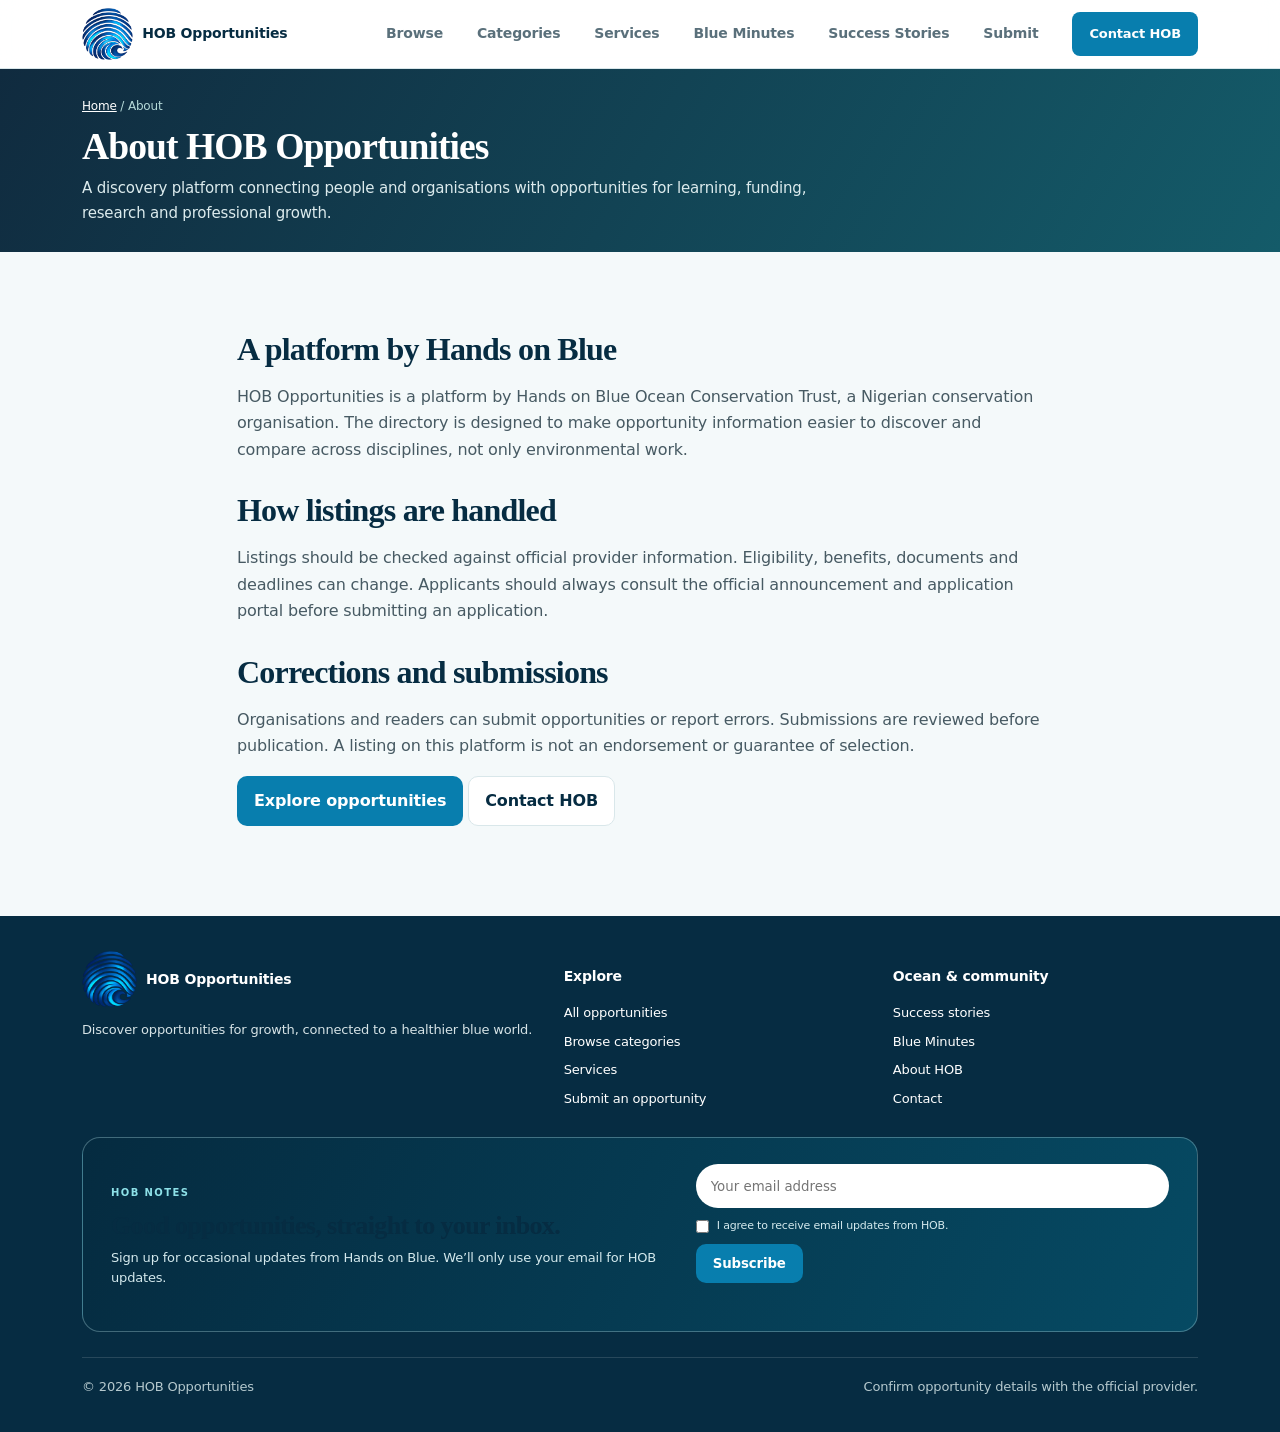
==== commit fc31433e: "update logos" ====
--- a/about/index.html
+++ b/about/index.html
@@ -1 +1 @@
-<!doctype html><html lang="en"><head><meta charset="utf-8"><meta name="viewport" content="width=device-width, initial-scale=1"><title>About HOB Opportunities</title><meta name="description" content="Learn about HOB Opportunities, the opportunity directory by Hands on Blue Ocean Conservation Trust."><link rel="canonical" href="https://opportunities.handsonblue.org/about/"><meta property="og:type" content="website"><meta property="og:site_name" content="HOB Opportunities"><meta property="og:title" content="About HOB Opportunities"><meta property="og:description" content="Learn about HOB Opportunities, the opportunity directory by Hands on Blue Ocean Conservation Trust."><meta name="theme-color" content="#102b3f"><link rel="stylesheet" href="/assets/site.css?v=20261028-ui2"><link rel="icon" href="/favicon.svg" type="image/svg+xml"><link rel="stylesheet" href="/assets/launch.css?v=20261028-ui2"></head><body><header class="site-header"><div class="wrap nav"><a class="brand" href="/"><img class="brand-logo" src="/assets/hob-logo-emblem.png?v=20261102-logo1" alt="Hands on Blue logo">   <span>HOB Opportunities</span></a><button class="menu-toggle" id="menuToggle" aria-expanded="false" aria-controls="navLinks">Menu</button><nav class="nav-links" id="navLinks"><a href="/opportunities/">Browse opportunities</a><a href="/category/">Categories</a><a href="/saved/">Saved</a><a href="/submit/">Submit opportunity</a><a href="/about/">About</a><a class="btn small" href="/contact/">Contact HOB</a></nav></div></header><main><section class="page-hero"><div class="wrap"><div class="breadcrumbs"><a href="/">Home</a> / About</div><h1>About HOB Opportunities</h1><p>A discovery platform connecting people and organisations with opportunities for learning, funding, research and professional growth.</p></div></section><section class="section"><div class="wrap content"><h2>A platform by Hands on Blue</h2><p>HOB Opportunities is a platform by Hands on Blue Ocean Conservation Trust, a Nigerian conservation organisation. The directory is designed to make opportunity information easier to discover and compare across disciplines, not only environmental work.</p><h2>How listings are handled</h2><p>Listings should be checked against official provider information. Eligibility, benefits, documents and deadlines can change. Applicants should always consult the official announcement and application portal before submitting an application.</p><h2>Corrections and submissions</h2><p>Organisations and readers can submit opportunities or report errors. Submissions are reviewed before publication. A listing on this platform is not an endorsement or guarantee of selection.</p><p><a class="btn" href="/opportunities/">Explore opportunities</a> <a class="btn secondary" href="/contact/">Contact HOB</a></p></div></section></main><footer class="site-footer"><div class="wrap"><div class="footer-grid"><div><a class="brand" href="/" style="color:white"><img class="brand-logo" src="/assets/hob-logo-approved.png?v=20261026-a" alt="Hands on Blue">   <span>HOB Opportunities</span></a><p>Discover scholarships, grants, fellowships, internships, jobs, training and other opportunities. A platform by Hands on Blue Ocean Conservation Trust.</p></div><div><h3>Explore</h3><div class="footer-links"><a href="/opportunities/">All opportunities</a><a href="/category/">Browse categories</a><a href="/saved/">Saved opportunities</a><a href="/submit/">Submit an opportunity</a></div></div><div><h3>Information</h3><div class="footer-links"><a href="/about/">About HOB Opportunities</a><a href="/contact/">Contact</a><a href="/privacy/">Privacy notice</a><a href="/admin/">Publishing & administration</a><a href="https://handsonblue.org" target="_blank" rel="noopener">Hands on Blue ↗</a></div></div></div><div class="copyright"><span>© <span id="year"></span> HOB Opportunities</span><span>Always confirm eligibility and deadlines with the official provider.</span></div></div></footer><script src="/assets/config.js?v=20261026-a"></script><script src="/assets/site.js?v=20261026-a" defer></script></body></html>
+<!doctype html><html lang="en"><head><meta charset="utf-8"><meta name="viewport" content="width=device-width, initial-scale=1"><title>About HOB Opportunities</title><meta name="description" content="Learn about HOB Opportunities, the opportunity directory by Hands on Blue Ocean Conservation Trust."><link rel="canonical" href="https://opportunities.handsonblue.org/about/"><meta property="og:type" content="website"><meta property="og:site_name" content="HOB Opportunities"><meta property="og:title" content="About HOB Opportunities"><meta property="og:description" content="Learn about HOB Opportunities, the opportunity directory by Hands on Blue Ocean Conservation Trust."><meta name="theme-color" content="#102b3f"><link rel="stylesheet" href="/assets/site.css?v=20261102-logo1"><link rel="icon" href="/favicon.svg" type="image/svg+xml"><link rel="stylesheet" href="/assets/launch.css?v=20261102-logo1"></head><body><header class="site-header"><div class="wrap nav"><a class="brand" href="/"><img class="brand-logo" src="/assets/hob-logo-emblem.png?v=20261102-logo1" alt="Hands on Blue logo">   <span>HOB Opportunities</span></a><button class="menu-toggle" id="menuToggle" aria-expanded="false" aria-controls="navLinks">Menu</button><nav class="nav-links" id="navLinks"><a href="/opportunities/">Browse opportunities</a><a href="/category/">Categories</a><a href="/saved/">Saved</a><a href="/submit/">Submit opportunity</a><a href="/about/">About</a><a class="btn small" href="/contact/">Contact HOB</a></nav></div></header><main><section class="page-hero"><div class="wrap"><div class="breadcrumbs"><a href="/">Home</a> / About</div><h1>About HOB Opportunities</h1><p>A discovery platform connecting people and organisations with opportunities for learning, funding, research and professional growth.</p></div></section><section class="section"><div class="wrap content"><h2>A platform by Hands on Blue</h2><p>HOB Opportunities is a platform by Hands on Blue Ocean Conservation Trust, a Nigerian conservation organisation. The directory is designed to make opportunity information easier to discover and compare across disciplines, not only environmental work.</p><h2>How listings are handled</h2><p>Listings should be checked against official provider information. Eligibility, benefits, documents and deadlines can change. Applicants should always consult the official announcement and application portal before submitting an application.</p><h2>Corrections and submissions</h2><p>Organisations and readers can submit opportunities or report errors. Submissions are reviewed before publication. A listing on this platform is not an endorsement or guarantee of selection.</p><p><a class="btn" href="/opportunities/">Explore opportunities</a> <a class="btn secondary" href="/contact/">Contact HOB</a></p></div></section></main><footer class="site-footer"><div class="wrap"><div class="footer-grid"><div><a class="brand" href="/" style="color:white"><img class="brand-logo" src="/assets/hob-logo-approved.png?v=20261102-logo1" alt="Hands on Blue">   <span>HOB Opportunities</span></a><p>Discover scholarships, grants, fellowships, internships, jobs, training and other opportunities. A platform by Hands on Blue Ocean Conservation Trust.</p></div><div><h3>Explore</h3><div class="footer-links"><a href="/opportunities/">All opportunities</a><a href="/category/">Browse categories</a><a href="/saved/">Saved opportunities</a><a href="/submit/">Submit an opportunity</a></div></div><div><h3>Information</h3><div class="footer-links"><a href="/about/">About HOB Opportunities</a><a href="/contact/">Contact</a><a href="/privacy/">Privacy notice</a><a href="/admin/">Publishing & administration</a><a href="https://handsonblue.org" target="_blank" rel="noopener">Hands on Blue ↗</a></div></div></div><div class="copyright"><span>© <span id="year"></span> HOB Opportunities</span><span>Always confirm eligibility and deadlines with the official provider.</span></div></div></footer><script src="/assets/config.js?v=20261102-logo1"></script><script src="/assets/site.js?v=20261102-logo1" defer></script></body></html>
--- a/assets/launch.css
+++ b/assets/launch.css
@@ -1,7 +1,7 @@
 :root{--navy:#062c42;--teal:#087eae;--mint:#e5f6f8;--ink:#142d3a;--muted:#5a707b;--paper:#f4f9fa;--line:#d9e7ea}
 .nav{min-height:68px}.brand{gap:9px}.brand-logo{display:block;height:52px;width:auto;object-fit:contain;border-radius:0;box-shadow:none;background:none}.site-footer .brand-logo{height:56px;width:auto}.brand>span{font-size:14px;white-space:nowrap}.nav-links{gap:14px}.nav-links a[aria-current=page]{color:#087eae;font-weight:800}
-.hero{position:relative;isolation:isolate;overflow:hidden;background:#062b42;padding:70px 0 64px}.hero:before{content:"";position:absolute;z-index:0;inset:0;background-image:linear-gradient(90deg,#031d30f2 0%,#052a40d9 46%,#03243c50 100%),url('/assets/ocean-opportunities-sprite.png?v=20261026-a');background-size:auto,500% 200%;background-position:center,0% 0%;background-repeat:no-repeat}.hero>.wrap{position:relative;z-index:1}.hero-grid{grid-template-columns:minmax(0,1.25fr) minmax(220px,.55fr);gap:34px}.hero h1{max-width:700px;font-family:Georgia,'Times New Roman',serif;font-size:clamp(44px,6.2vw,76px);font-weight:500;letter-spacing:-.04em}.hero p{max-width:650px}.hero .eyebrow{color:#89e3ea}.hero .btn{background:#087eae}.hero-visual{border-color:#c8edf044;background:#06283d55;backdrop-filter:blur(4px)}.visual-orb{height:185px;background-image:linear-gradient(#022a3c12,#022a3c12),url('/assets/ocean-opportunities-sprite.png?v=20261026-a');background-size:auto,500% 200%;background-position:center,100% 0%;background-repeat:no-repeat}.visual-stats div{background:#001c2d8a}.hero-note{max-width:620px}
-.ocean-photo{background-image:url('/assets/ocean-opportunities-sprite.png?v=20261026-a');background-size:500% 200%;background-repeat:no-repeat;background-color:#06324b;background-position:center center}
+.hero{position:relative;isolation:isolate;overflow:hidden;background:#062b42;padding:70px 0 64px}.hero:before{content:"";position:absolute;z-index:0;inset:0;background-image:linear-gradient(90deg,#031d30f2 0%,#052a40d9 46%,#03243c50 100%),url('/assets/ocean-opportunities-sprite.png?v=20261102-logo1');background-size:auto,500% 200%;background-position:center,0% 0%;background-repeat:no-repeat}.hero>.wrap{position:relative;z-index:1}.hero-grid{grid-template-columns:minmax(0,1.25fr) minmax(220px,.55fr);gap:34px}.hero h1{max-width:700px;font-family:Georgia,'Times New Roman',serif;font-size:clamp(44px,6.2vw,76px);font-weight:500;letter-spacing:-.04em}.hero p{max-width:650px}.hero .eyebrow{color:#89e3ea}.hero .btn{background:#087eae}.hero-visual{border-color:#c8edf044;background:#06283d55;backdrop-filter:blur(4px)}.visual-orb{height:185px;background-image:linear-gradient(#022a3c12,#022a3c12),url('/assets/ocean-opportunities-sprite.png?v=20261102-logo1');background-size:auto,500% 200%;background-position:center,100% 0%;background-repeat:no-repeat}.visual-stats div{background:#001c2d8a}.hero-note{max-width:620px}
+.ocean-photo{background-image:url('/assets/ocean-opportunities-sprite.png?v=20261102-logo1');background-size:500% 200%;background-repeat:no-repeat;background-color:#06324b;background-position:center center}
 .scene-0{background-position:0% 0%}.scene-1{background-position:25% 0%}.scene-2{background-position:50% 0%}.scene-3{background-position:75% 0%}.scene-4{background-position:100% 0%}.scene-5{background-position:0% 100%}.scene-6{background-position:25% 100%}.scene-7{background-position:50% 100%}.scene-8{background-position:75% 100%}.scene-9{background-position:100% 100%}
 
 /* Real images from Image URL column */
@@ -33,10 +33,10 @@
 }
 
 .op-card{padding:0;overflow:hidden;min-height:100%;border-radius:18px;box-shadow:0 8px 26px #062d4010;transition:transform .18s ease,box-shadow .18s ease}.op-card:hover{transform:translateY(-3px);box-shadow:0 16px 32px #062d4022}.op-card-photo{height:168px;width:100%;border-radius:18px 18px 0 0}.op-card-body{padding:18px;display:flex;flex:1;flex-direction:column}.card-topline{display:flex;align-items:center;justify-content:space-between}.mini-wave{color:#087eae;font-size:21px}.op-card h3{margin:12px 0 6px;font-family:Georgia,'Times New Roman',serif;font-size:21px;font-weight:600}.card-org{margin:0 0 7px;color:#47636f;font-size:12px;font-weight:750}.card-description{margin:0 0 12px;color:#637984;font-size:13px;line-height:1.6}.card-meta{padding-top:11px;border-top:1px solid var(--line);font-size:11px;color:#6c818a}.card-actions{margin-top:auto;padding-top:14px}.op-card .save-btn{font-size:12px}
-.category-card{overflow:hidden;border-radius:15px;box-shadow:0 5px 15px #062d400c}.category-card:before{content:"";display:block;height:112px;margin:-17px -14px 14px;background-image:url('/assets/ocean-opportunities-sprite.png?v=20261026-a');background-size:500% 200%;background-repeat:no-repeat}.categories .category-card:nth-child(1):before{background-position:0% 0%}.categories .category-card:nth-child(2):before{background-position:25% 0%}.categories .category-card:nth-child(3):before{background-position:50% 0%}.categories .category-card:nth-child(4):before{background-position:75% 0%}.categories .category-card:nth-child(5):before{background-position:100% 0%}.categories .category-card:nth-child(6):before{background-position:0% 100%}.categories .category-card:nth-child(7):before{background-position:25% 100%}
+.category-card{overflow:hidden;border-radius:15px;box-shadow:0 5px 15px #062d400c}.category-card:before{content:"";display:block;height:112px;margin:-17px -14px 14px;background-image:url('/assets/ocean-opportunities-sprite.png?v=20261102-logo1');background-size:500% 200%;background-repeat:no-repeat}.categories .category-card:nth-child(1):before{background-position:0% 0%}.categories .category-card:nth-child(2):before{background-position:25% 0%}.categories .category-card:nth-child(3):before{background-position:50% 0%}.categories .category-card:nth-child(4):before{background-position:75% 0%}.categories .category-card:nth-child(5):before{background-position:100% 0%}.categories .category-card:nth-child(6):before{background-position:0% 100%}.categories .category-card:nth-child(7):before{background-position:25% 100%}
 .detail-shell{max-width:1120px;margin:0 auto}.detail-hero{position:relative;display:flex;align-items:center;min-height:360px;overflow:hidden;padding:38px;border-radius:22px;color:white;background:#052a41;isolation:isolate}.detail-photo{position:absolute;z-index:-2;inset:0;background-size:500% 200%;background-position:center}.detail-hero-shade{position:absolute;z-index:-1;inset:0;background:linear-gradient(90deg,#001a2bef 0%,#002b42db 50%,#003d5b35 100%)}.detail-hero-copy{max-width:720px}.detail-hero .tag{background:#d5f5f7;color:#075777}.detail-hero h1{max-width:720px;margin:14px 0 9px;font-family:Georgia,'Times New Roman',serif;font-size:clamp(34px,5vw,55px);font-weight:500;line-height:1.08;letter-spacing:-.035em}.detail-hero .provider{color:#d5eef2}.detail-summary{max-width:650px;color:#e2f0f2;font-size:15px}.detail-chips{display:flex;gap:9px;flex-wrap:wrap;margin-top:14px}.detail-chips span{border:1px solid #ffffff42;background:#ffffff15;border-radius:30px;padding:7px 11px;color:white;font-size:12px}.detail-hero-actions{display:flex;gap:9px;align-items:center;margin-top:18px}.detail-hero-actions .apply-btn{background:#087eae}.detail-save{background:#ffffff18;border-color:#ffffff70;color:white}.detail-save.saved{background:#d8f1f7;color:#075777}.journey{max-width:780px;margin:22px auto;display:flex;align-items:center;justify-content:center;gap:14px;padding:14px 22px;border:1px solid var(--line);border-radius:18px;background:#fff}.journey-step{display:flex;align-items:center;gap:9px;font-weight:750;color:#55717d;font-size:13px}.journey-step i{display:grid;place-items:center;width:32px;height:32px;background:#e7f5f7;border-radius:50%;color:#087eae;font-size:11px;font-style:normal}.journey-step.current{color:#075777}.journey-step.current i{color:white;background:#087eae;box-shadow:0 3px 11px #087eae44}.journey-line{width:70px;height:2px;background:linear-gradient(90deg,#16b6d4,#d8e8eb)}
 .detail-columns{display:grid;grid-template-columns:minmax(0,1fr) 285px;gap:19px;align-items:start}.detail-main{display:grid;gap:11px}.opportunity-section{display:grid;grid-template-columns:40px minmax(0,1fr);gap:13px;padding:19px 21px;background:white;border:1px solid var(--line);border-radius:16px;box-shadow:0 5px 18px #062d4008}.section-icon{width:38px;height:38px;display:grid;place-items:center;border-radius:12px;background:#e6f7f8;color:#087eae;font-weight:850}.opportunity-section h2{font-family:inherit;font-size:15px;letter-spacing:0;margin:1px 0 7px}.section-copy{white-space:pre-line;color:#506973;font-size:14px;line-height:1.7;overflow-wrap:anywhere}.detail-side{position:sticky;top:88px;padding:20px;background:white;border:1px solid var(--line);border-radius:17px;box-shadow:0 10px 28px #062d4010}.verified-label{display:flex;gap:10px;padding-bottom:15px;border-bottom:1px solid var(--line)}.verified-label>span{display:grid;place-items:center;flex:0 0 28px;height:28px;border-radius:50%;background:#dff7ea;color:#168253;font-weight:900}.verified-label strong,.verified-label small{display:block}.verified-label strong{font-size:14px;color:#062c42}.verified-label small{margin-top:2px;color:#687f88;font-size:11px;line-height:1.45}.side-fact{padding:13px 0;border-bottom:1px solid var(--line)}.side-fact span,.side-fact strong{display:block}.side-fact span{color:#6c818a;font-size:10px;letter-spacing:.09em;text-transform:uppercase;font-weight:800}.side-fact strong{margin-top:4px;color:#062c42;font-size:14px;overflow-wrap:anywhere}.side-apply{width:100%;margin-top:15px}.detail-side .source-link{display:block;text-align:center;margin-top:12px;color:#087eae;font-size:12px;font-weight:750;text-decoration:none}
-.story-grid,.service-grid,.minutes-grid{display:grid;grid-template-columns:repeat(2,minmax(0,1fr));gap:18px}.story-card,.service-card,.minute-card{overflow:hidden;border:1px solid var(--line);border-radius:19px;background:white;box-shadow:0 8px 24px #062d400c}.story-photo,.service-photo{height:205px}.story-card-copy,.service-copy{position:relative;padding:22px}.story-mark{position:absolute;right:19px;top:7px;color:#d4eff3;font-family:Georgia,serif;font-size:70px;line-height:1}.story-card h2,.service-copy h2,.minute-card h2{font-family:Georgia,'Times New Roman',serif;font-weight:600;font-size:23px;margin:3px 0 8px}.story-byline,.story-opportunity{font-size:12px;color:#087eae;font-weight:750;margin:5px 0}.story-card-copy>p:last-child,.service-copy>p{color:#5f747e;font-size:14px;line-height:1.7}.service-card{display:grid;grid-template-columns:190px minmax(0,1fr);align-items:stretch}.service-photo{height:auto;min-height:210px}.service-copy{padding:22px}.service-copy .text-link{display:inline-block;margin-top:5px}.minute-card{display:flex;gap:16px;padding:23px}.minute-icon{display:grid;place-items:center;flex:0 0 48px;height:48px;border-radius:15px;background:linear-gradient(145deg,#087eae,#06344d);font-size:23px}.minute-meta{color:#087eae;font-size:10px;font-weight:900;letter-spacing:.1em;text-transform:uppercase}.minute-card h2{margin:5px 0;font-size:21px}.minute-card p{margin:8px 0 12px;color:#5f747e;font-size:14px;line-height:1.65}.ocean-page-hero{position:relative;isolation:isolate;overflow:hidden;background:#052c43}.ocean-page-hero:before{content:"";position:absolute;z-index:0;inset:0;background-image:linear-gradient(90deg,#05283eef,#063b5480),url('/assets/ocean-opportunities-sprite.png?v=20261026-a');background-size:auto,500% 200%;background-position:center,100% 0%;background-repeat:no-repeat}.ocean-page-hero>.wrap{position:relative;z-index:1}.ocean-page-hero h1{font-family:Georgia,'Times New Roman',serif;font-size:clamp(36px,5vw,54px);font-weight:500}.ocean-page-hero p{max-width:680px}
+.story-grid,.service-grid,.minutes-grid{display:grid;grid-template-columns:repeat(2,minmax(0,1fr));gap:18px}.story-card,.service-card,.minute-card{overflow:hidden;border:1px solid var(--line);border-radius:19px;background:white;box-shadow:0 8px 24px #062d400c}.story-photo,.service-photo{height:205px}.story-card-copy,.service-copy{position:relative;padding:22px}.story-mark{position:absolute;right:19px;top:7px;color:#d4eff3;font-family:Georgia,serif;font-size:70px;line-height:1}.story-card h2,.service-copy h2,.minute-card h2{font-family:Georgia,'Times New Roman',serif;font-weight:600;font-size:23px;margin:3px 0 8px}.story-byline,.story-opportunity{font-size:12px;color:#087eae;font-weight:750;margin:5px 0}.story-card-copy>p:last-child,.service-copy>p{color:#5f747e;font-size:14px;line-height:1.7}.service-card{display:grid;grid-template-columns:190px minmax(0,1fr);align-items:stretch}.service-photo{height:auto;min-height:210px}.service-copy{padding:22px}.service-copy .text-link{display:inline-block;margin-top:5px}.minute-card{display:flex;gap:16px;padding:23px}.minute-icon{display:grid;place-items:center;flex:0 0 48px;height:48px;border-radius:15px;background:linear-gradient(145deg,#087eae,#06344d);font-size:23px}.minute-meta{color:#087eae;font-size:10px;font-weight:900;letter-spacing:.1em;text-transform:uppercase}.minute-card h2{margin:5px 0;font-size:21px}.minute-card p{margin:8px 0 12px;color:#5f747e;font-size:14px;line-height:1.65}.ocean-page-hero{position:relative;isolation:isolate;overflow:hidden;background:#052c43}.ocean-page-hero:before{content:"";position:absolute;z-index:0;inset:0;background-image:linear-gradient(90deg,#05283eef,#063b5480),url('/assets/ocean-opportunities-sprite.png?v=20261102-logo1');background-size:auto,500% 200%;background-position:center,100% 0%;background-repeat:no-repeat}.ocean-page-hero>.wrap{position:relative;z-index:1}.ocean-page-hero h1{font-family:Georgia,'Times New Roman',serif;font-size:clamp(36px,5vw,54px);font-weight:500}.ocean-page-hero p{max-width:680px}
 .blue-minute-dialog{width:min(520px,calc(100% - 28px));padding:0;border:0;border-radius:22px;background:transparent;box-shadow:0 24px 80px #001b2b66}.blue-minute-dialog::backdrop{background:#001b2bbd;backdrop-filter:blur(3px)}.blue-minute-modal{position:relative;padding:30px;background:radial-gradient(ellipse at 100% 0,#d8f1f7,transparent 48%),white;border:1px solid #cde6eb;border-radius:22px}.blue-minute-close{position:absolute;top:12px;right:13px;width:36px;height:36px;border:1px solid var(--line);border-radius:50%;background:white;color:var(--navy);font-size:22px;cursor:pointer}.blue-minute-kicker{color:#087eae;font-size:11px;letter-spacing:.12em;font-weight:900}.blue-minute-modal h2{margin:9px 0;font-family:Georgia,'Times New Roman',serif;font-size:25px}.blue-minute-fact{margin:12px 0 18px;font-size:18px;line-height:1.55;color:#294c5b}.blue-minute-source{color:#087eae;font-size:13px;font-weight:800;text-decoration:none}.blue-minute-source[hidden]{display:none}.blue-minute-note{margin:17px 0 0;padding-top:13px;border-top:1px solid var(--line);color:#71838b;font-size:12px}
 .categories{grid-template-columns:repeat(4,minmax(0,1fr))}.detail-photo{z-index:0}.detail-hero-shade{z-index:1}.detail-hero-copy{position:relative;z-index:2}.guide-toggle{margin-top:6px;padding:16px 18px;background:white;border:1px solid var(--line);border-radius:15px}.guide-toggle summary{color:#087eae;font-size:13px;font-weight:800;cursor:pointer}.guide-toggle .section-copy{padding-top:11px}
 .newsletter-signup{display:grid;grid-template-columns:minmax(0,1fr) minmax(280px,.85fr);gap:28px;align-items:center;margin-top:28px;padding:26px 28px;border:1px solid #b9e5ea55;border-radius:18px;background:linear-gradient(115deg,#052b40,#064a63);color:#fff}.newsletter-signup .eyebrow{color:#8de1e8;font-size:10px;letter-spacing:.14em;font-weight:900}.newsletter-signup h2{margin:7px 0;font-family:Georgia,'Times New Roman',serif;font-weight:500;font-size:26px}.newsletter-signup p{margin:0;color:#d4e9ed;font-size:13px;line-height:1.55}.newsletter-signup form{display:grid;gap:10px}.newsletter-signup input[type=email]{width:100%;min-height:44px;padding:0 14px;border:1px solid #ffffff70;border-radius:24px;background:#fff;color:#142d3a}.newsletter-signup .newsletter-consent{display:flex;align-items:flex-start;gap:8px;color:#d4e9ed;font-size:11px;line-height:1.45}.newsletter-signup .newsletter-consent input{margin:2px 0 0;accent-color:#49c5d5}.newsletter-signup .btn{justify-self:start;background:#087eae}.newsletter-status{min-height:1em;font-size:12px!important}.site-footer .footer-grid{margin-bottom:10px}
@@ -203,10 +203,7 @@
   }
 
   /* Brand */
-  .brand-logo {
-    height: 44px;
-    width: auto;
-  }
+  
   .site-footer .brand-logo {
     height: 48px;
     width: auto;
@@ -548,3 +545,13 @@
   .quick-links a { padding: 6px 12px; font-size: .82rem; }
   .hero .hero-note { font-size: .8rem; margin-top: 10px; }
 }
+/* Logo */
+.brand-logo {
+  height: 52px;
+  width: auto;
+  border-radius: 0;
+  box-shadow: none;
+  background: none;
+  object-fit: contain;
+}
+.site-footer .brand-logo { height: 56px; }
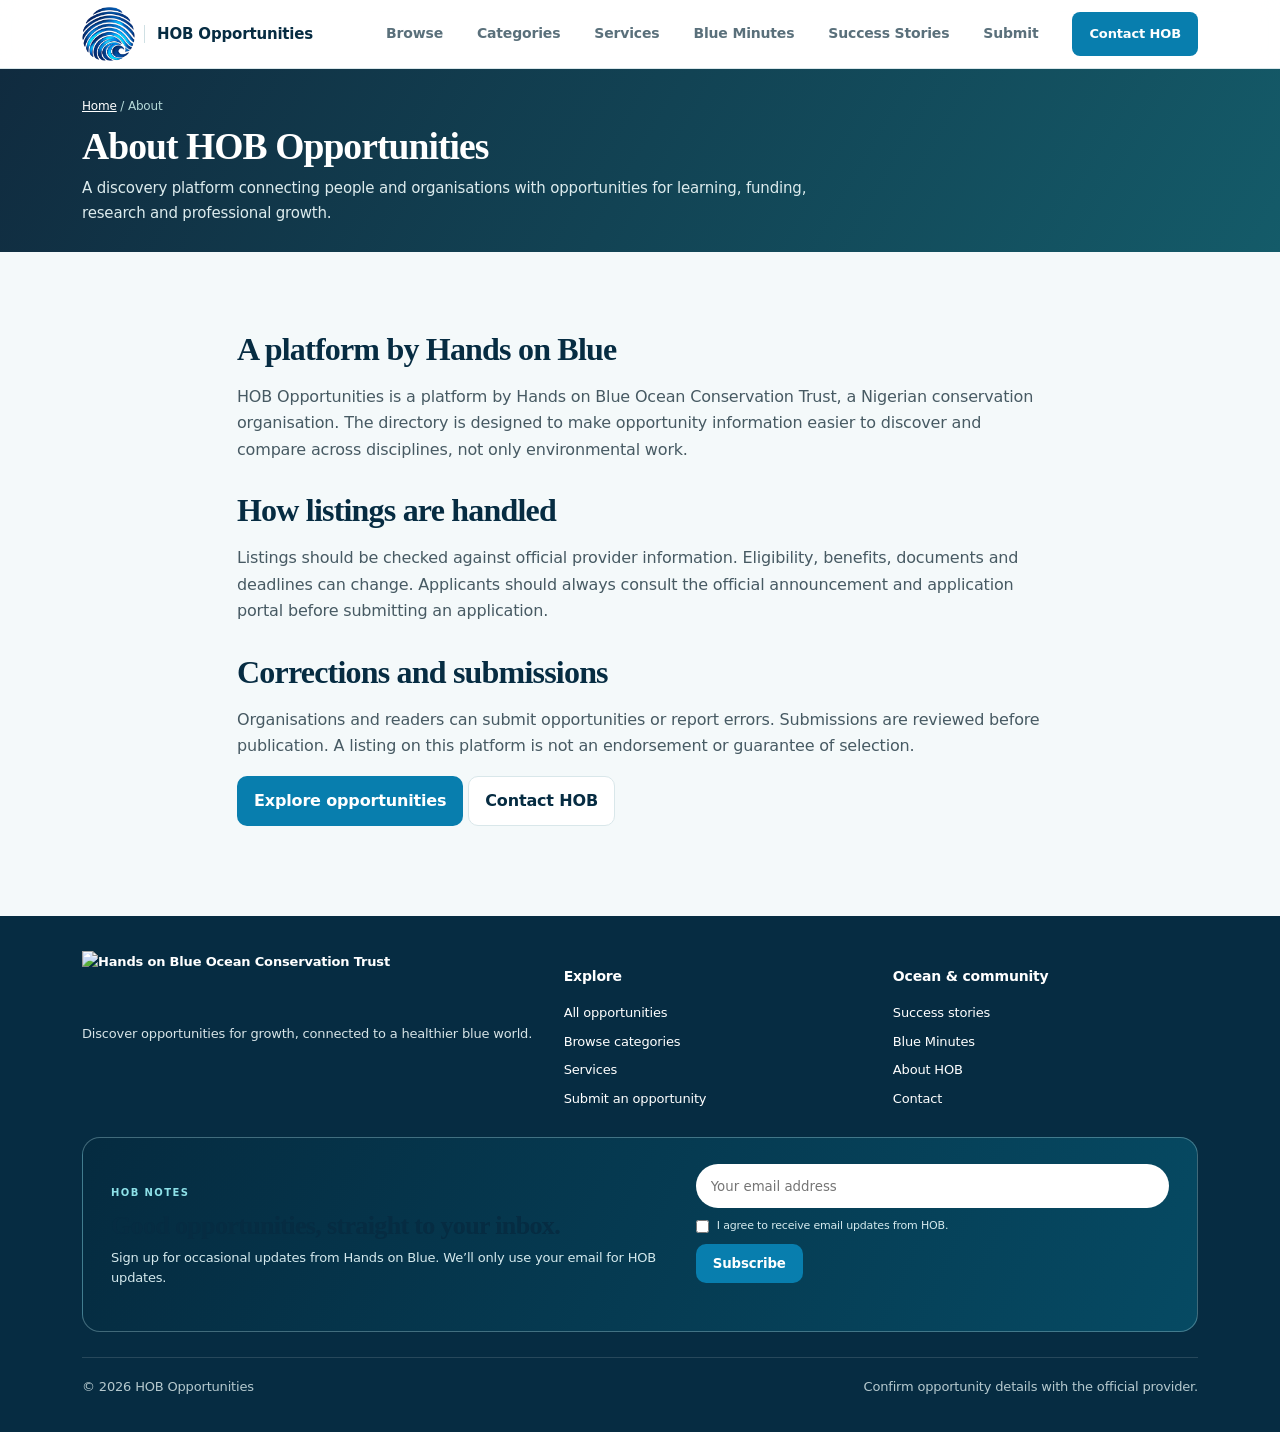
==== commit 19f50232: "." ====
--- a/about/index.html
+++ b/about/index.html
@@ -1 +1 @@
-<!doctype html><html lang="en"><head><meta charset="utf-8"><meta name="viewport" content="width=device-width, initial-scale=1"><title>About HOB Opportunities</title><meta name="description" content="Learn about HOB Opportunities, the opportunity directory by Hands on Blue Ocean Conservation Trust."><link rel="canonical" href="https://opportunities.handsonblue.org/about/"><meta property="og:type" content="website"><meta property="og:site_name" content="HOB Opportunities"><meta property="og:title" content="About HOB Opportunities"><meta property="og:description" content="Learn about HOB Opportunities, the opportunity directory by Hands on Blue Ocean Conservation Trust."><meta name="theme-color" content="#102b3f"><link rel="stylesheet" href="/assets/site.css?v=20261102-logo1"><link rel="icon" href="/favicon.svg" type="image/svg+xml"><link rel="stylesheet" href="/assets/launch.css?v=20261102-logo1"></head><body><header class="site-header"><div class="wrap nav"><a class="brand" href="/"><img class="brand-logo" src="/assets/hob-logo-emblem.png?v=20261102-logo1" alt="Hands on Blue logo">   <span>HOB Opportunities</span></a><button class="menu-toggle" id="menuToggle" aria-expanded="false" aria-controls="navLinks">Menu</button><nav class="nav-links" id="navLinks"><a href="/opportunities/">Browse opportunities</a><a href="/category/">Categories</a><a href="/saved/">Saved</a><a href="/submit/">Submit opportunity</a><a href="/about/">About</a><a class="btn small" href="/contact/">Contact HOB</a></nav></div></header><main><section class="page-hero"><div class="wrap"><div class="breadcrumbs"><a href="/">Home</a> / About</div><h1>About HOB Opportunities</h1><p>A discovery platform connecting people and organisations with opportunities for learning, funding, research and professional growth.</p></div></section><section class="section"><div class="wrap content"><h2>A platform by Hands on Blue</h2><p>HOB Opportunities is a platform by Hands on Blue Ocean Conservation Trust, a Nigerian conservation organisation. The directory is designed to make opportunity information easier to discover and compare across disciplines, not only environmental work.</p><h2>How listings are handled</h2><p>Listings should be checked against official provider information. Eligibility, benefits, documents and deadlines can change. Applicants should always consult the official announcement and application portal before submitting an application.</p><h2>Corrections and submissions</h2><p>Organisations and readers can submit opportunities or report errors. Submissions are reviewed before publication. A listing on this platform is not an endorsement or guarantee of selection.</p><p><a class="btn" href="/opportunities/">Explore opportunities</a> <a class="btn secondary" href="/contact/">Contact HOB</a></p></div></section></main><footer class="site-footer"><div class="wrap"><div class="footer-grid"><div><a class="brand" href="/" style="color:white"><img class="brand-logo" src="/assets/hob-logo-approved.png?v=20261102-logo1" alt="Hands on Blue">   <span>HOB Opportunities</span></a><p>Discover scholarships, grants, fellowships, internships, jobs, training and other opportunities. A platform by Hands on Blue Ocean Conservation Trust.</p></div><div><h3>Explore</h3><div class="footer-links"><a href="/opportunities/">All opportunities</a><a href="/category/">Browse categories</a><a href="/saved/">Saved opportunities</a><a href="/submit/">Submit an opportunity</a></div></div><div><h3>Information</h3><div class="footer-links"><a href="/about/">About HOB Opportunities</a><a href="/contact/">Contact</a><a href="/privacy/">Privacy notice</a><a href="/admin/">Publishing & administration</a><a href="https://handsonblue.org" target="_blank" rel="noopener">Hands on Blue ↗</a></div></div></div><div class="copyright"><span>© <span id="year"></span> HOB Opportunities</span><span>Always confirm eligibility and deadlines with the official provider.</span></div></div></footer><script src="/assets/config.js?v=20261102-logo1"></script><script src="/assets/site.js?v=20261102-logo1" defer></script></body></html>
+<!doctype html><html lang="en"><head><meta charset="utf-8"><meta name="viewport" content="width=device-width, initial-scale=1"><title>About HOB Opportunities</title><meta name="description" content="Learn about HOB Opportunities, the opportunity directory by Hands on Blue Ocean Conservation Trust."><link rel="canonical" href="https://opportunities.handsonblue.org/about/"><meta property="og:type" content="website"><meta property="og:site_name" content="HOB Opportunities"><meta property="og:title" content="About HOB Opportunities"><meta property="og:description" content="Learn about HOB Opportunities, the opportunity directory by Hands on Blue Ocean Conservation Trust."><meta name="theme-color" content="#102b3f"><link rel="stylesheet" href="/assets/site.css?v=20261102-logo1"><link rel="icon" href="/favicon.svg" type="image/svg+xml"><link rel="stylesheet" href="/assets/launch.css?v=20261102-logo1"></head><body><header class="site-header"><div class="wrap nav"><a class="brand" href="/"><img class="brand-logo" src="/assets/hob-logo-emblem.png?v=20261102-logo1" alt="Hands on Blue logo">   <span>HOB Opportunities</span></a><button class="menu-toggle" id="menuToggle" aria-expanded="false" aria-controls="navLinks">Menu</button><nav class="nav-links" id="navLinks"><a href="/opportunities/">Browse opportunities</a><a href="/category/">Categories</a><a href="/saved/">Saved</a><a href="/submit/">Submit opportunity</a><a href="/about/">About</a><a class="btn small" href="/contact/">Contact HOB</a></nav></div></header><main><section class="page-hero"><div class="wrap"><div class="breadcrumbs"><a href="/">Home</a> / About</div><h1>About HOB Opportunities</h1><p>A discovery platform connecting people and organisations with opportunities for learning, funding, research and professional growth.</p></div></section><section class="section"><div class="wrap content"><h2>A platform by Hands on Blue</h2><p>HOB Opportunities is a platform by Hands on Blue Ocean Conservation Trust, a Nigerian conservation organisation. The directory is designed to make opportunity information easier to discover and compare across disciplines, not only environmental work.</p><h2>How listings are handled</h2><p>Listings should be checked against official provider information. Eligibility, benefits, documents and deadlines can change. Applicants should always consult the official announcement and application portal before submitting an application.</p><h2>Corrections and submissions</h2><p>Organisations and readers can submit opportunities or report errors. Submissions are reviewed before publication. A listing on this platform is not an endorsement or guarantee of selection.</p><p><a class="btn" href="/opportunities/">Explore opportunities</a> <a class="btn secondary" href="/contact/">Contact HOB</a></p></div></section></main><footer class="site-footer"><div class="wrap"><div class="footer-grid"><div><a class="brand" href="/" style="color:white"><img class="brand-logo" src="/assets/hob-logo-approved.png?v=20261102-logo1" alt="Hands on Blue">   <span>HOB Opportunities</span></a><p>Discover scholarships, grants, fellowships, internships, jobs, training and other opportunities. A platform by Hands on Blue Ocean Conservation Trust.</p></div><div><h3>Explore</h3><div class="footer-links"><a href="/opportunities/">All opportunities</a><a href="/category/">Browse categories</a><a href="/saved/">Saved opportunities</a><a href="/submit/">Submit an opportunity</a></div></div><div><h3>Information</h3><div class="footer-links"><a href="/about/">About HOB Opportunities</a><a href="/contact/">Contact</a><a href="/privacy/">Privacy notice</a><a href="https://handsonblue.org" target="_blank" rel="noopener">Hands on Blue ↗</a></div></div></div><div class="copyright"><span>© <span id="year"></span> HOB Opportunities</span><span>Always confirm eligibility and deadlines with the official provider.</span></div></div></footer><script src="/assets/config.js?v=20261102-logo1"></script><script src="/assets/site.js?v=20261102-logo1" defer></script></body></html>
--- a/assets/launch.css
+++ b/assets/launch.css
@@ -1,7 +1,7 @@
 :root{--navy:#062c42;--teal:#087eae;--mint:#e5f6f8;--ink:#142d3a;--muted:#5a707b;--paper:#f4f9fa;--line:#d9e7ea}
-.nav{min-height:68px}.brand{gap:9px}.brand-logo{display:block;height:52px;width:auto;object-fit:contain;border-radius:0;box-shadow:none;background:none}.site-footer .brand-logo{height:56px;width:auto}.brand>span{font-size:14px;white-space:nowrap}.nav-links{gap:14px}.nav-links a[aria-current=page]{color:#087eae;font-weight:800}
-.hero{position:relative;isolation:isolate;overflow:hidden;background:#062b42;padding:70px 0 64px}.hero:before{content:"";position:absolute;z-index:0;inset:0;background-image:linear-gradient(90deg,#031d30f2 0%,#052a40d9 46%,#03243c50 100%),url('/assets/ocean-opportunities-sprite.png?v=20261102-logo1');background-size:auto,500% 200%;background-position:center,0% 0%;background-repeat:no-repeat}.hero>.wrap{position:relative;z-index:1}.hero-grid{grid-template-columns:minmax(0,1.25fr) minmax(220px,.55fr);gap:34px}.hero h1{max-width:700px;font-family:Georgia,'Times New Roman',serif;font-size:clamp(44px,6.2vw,76px);font-weight:500;letter-spacing:-.04em}.hero p{max-width:650px}.hero .eyebrow{color:#89e3ea}.hero .btn{background:#087eae}.hero-visual{border-color:#c8edf044;background:#06283d55;backdrop-filter:blur(4px)}.visual-orb{height:185px;background-image:linear-gradient(#022a3c12,#022a3c12),url('/assets/ocean-opportunities-sprite.png?v=20261102-logo1');background-size:auto,500% 200%;background-position:center,100% 0%;background-repeat:no-repeat}.visual-stats div{background:#001c2d8a}.hero-note{max-width:620px}
-.ocean-photo{background-image:url('/assets/ocean-opportunities-sprite.png?v=20261102-logo1');background-size:500% 200%;background-repeat:no-repeat;background-color:#06324b;background-position:center center}
+.nav{min-height:68px}.brand{gap:9px}.brand-logo{display:block;height:54px;width:auto;object-fit:contain;border-radius:0;box-shadow:none;background:none}.site-footer .brand-logo{height:60px;width:auto}.brand>span{font-size:15px;font-weight:600;line-height:1.2;white-space:nowrap;padding-left:12px;border-left:1px solid #cfe0e4}.site-footer .brand>span{border-left-color:#ffffff40}.nav-links{gap:14px}.nav-links a[aria-current=page]{color:#087eae;font-weight:800}
+.hero{position:relative;isolation:isolate;overflow:hidden;background:#062b42;padding:70px 0 64px}.hero:before{content:"";position:absolute;z-index:0;inset:0;background-image:linear-gradient(90deg,#031d30f2 0%,#052a40d9 46%,#03243c50 100%),url('/assets/ocean-opportunities-sprite.png?v=20261026-a');background-size:auto,500% 200%;background-position:center,0% 0%;background-repeat:no-repeat}.hero>.wrap{position:relative;z-index:1}.hero-grid{grid-template-columns:minmax(0,1.25fr) minmax(220px,.55fr);gap:34px}.hero h1{max-width:700px;font-family:Georgia,'Times New Roman',serif;font-size:clamp(44px,6.2vw,76px);font-weight:500;letter-spacing:-.04em}.hero p{max-width:650px}.hero .eyebrow{color:#89e3ea}.hero .btn{background:#087eae}.hero-visual{border-color:#c8edf044;background:#06283d55;backdrop-filter:blur(4px)}.visual-orb{height:185px;background-image:linear-gradient(#022a3c12,#022a3c12),url('/assets/ocean-opportunities-sprite.png?v=20261026-a');background-size:auto,500% 200%;background-position:center,100% 0%;background-repeat:no-repeat}.visual-stats div{background:#001c2d8a}.hero-note{max-width:620px}
+.ocean-photo{background-image:url('/assets/ocean-opportunities-sprite.png?v=20261026-a');background-size:500% 200%;background-repeat:no-repeat;background-color:#06324b;background-position:center center}
 .scene-0{background-position:0% 0%}.scene-1{background-position:25% 0%}.scene-2{background-position:50% 0%}.scene-3{background-position:75% 0%}.scene-4{background-position:100% 0%}.scene-5{background-position:0% 100%}.scene-6{background-position:25% 100%}.scene-7{background-position:50% 100%}.scene-8{background-position:75% 100%}.scene-9{background-position:100% 100%}
 
 /* Real images from Image URL column */
@@ -33,10 +33,10 @@
 }
 
 .op-card{padding:0;overflow:hidden;min-height:100%;border-radius:18px;box-shadow:0 8px 26px #062d4010;transition:transform .18s ease,box-shadow .18s ease}.op-card:hover{transform:translateY(-3px);box-shadow:0 16px 32px #062d4022}.op-card-photo{height:168px;width:100%;border-radius:18px 18px 0 0}.op-card-body{padding:18px;display:flex;flex:1;flex-direction:column}.card-topline{display:flex;align-items:center;justify-content:space-between}.mini-wave{color:#087eae;font-size:21px}.op-card h3{margin:12px 0 6px;font-family:Georgia,'Times New Roman',serif;font-size:21px;font-weight:600}.card-org{margin:0 0 7px;color:#47636f;font-size:12px;font-weight:750}.card-description{margin:0 0 12px;color:#637984;font-size:13px;line-height:1.6}.card-meta{padding-top:11px;border-top:1px solid var(--line);font-size:11px;color:#6c818a}.card-actions{margin-top:auto;padding-top:14px}.op-card .save-btn{font-size:12px}
-.category-card{overflow:hidden;border-radius:15px;box-shadow:0 5px 15px #062d400c}.category-card:before{content:"";display:block;height:112px;margin:-17px -14px 14px;background-image:url('/assets/ocean-opportunities-sprite.png?v=20261102-logo1');background-size:500% 200%;background-repeat:no-repeat}.categories .category-card:nth-child(1):before{background-position:0% 0%}.categories .category-card:nth-child(2):before{background-position:25% 0%}.categories .category-card:nth-child(3):before{background-position:50% 0%}.categories .category-card:nth-child(4):before{background-position:75% 0%}.categories .category-card:nth-child(5):before{background-position:100% 0%}.categories .category-card:nth-child(6):before{background-position:0% 100%}.categories .category-card:nth-child(7):before{background-position:25% 100%}
+.category-card{overflow:hidden;border-radius:15px;box-shadow:0 5px 15px #062d400c}.category-card:before{content:"";display:block;height:112px;margin:-17px -14px 14px;background-image:url('/assets/ocean-opportunities-sprite.png?v=20261026-a');background-size:500% 200%;background-repeat:no-repeat}.categories .category-card:nth-child(1):before{background-position:0% 0%}.categories .category-card:nth-child(2):before{background-position:25% 0%}.categories .category-card:nth-child(3):before{background-position:50% 0%}.categories .category-card:nth-child(4):before{background-position:75% 0%}.categories .category-card:nth-child(5):before{background-position:100% 0%}.categories .category-card:nth-child(6):before{background-position:0% 100%}.categories .category-card:nth-child(7):before{background-position:25% 100%}
 .detail-shell{max-width:1120px;margin:0 auto}.detail-hero{position:relative;display:flex;align-items:center;min-height:360px;overflow:hidden;padding:38px;border-radius:22px;color:white;background:#052a41;isolation:isolate}.detail-photo{position:absolute;z-index:-2;inset:0;background-size:500% 200%;background-position:center}.detail-hero-shade{position:absolute;z-index:-1;inset:0;background:linear-gradient(90deg,#001a2bef 0%,#002b42db 50%,#003d5b35 100%)}.detail-hero-copy{max-width:720px}.detail-hero .tag{background:#d5f5f7;color:#075777}.detail-hero h1{max-width:720px;margin:14px 0 9px;font-family:Georgia,'Times New Roman',serif;font-size:clamp(34px,5vw,55px);font-weight:500;line-height:1.08;letter-spacing:-.035em}.detail-hero .provider{color:#d5eef2}.detail-summary{max-width:650px;color:#e2f0f2;font-size:15px}.detail-chips{display:flex;gap:9px;flex-wrap:wrap;margin-top:14px}.detail-chips span{border:1px solid #ffffff42;background:#ffffff15;border-radius:30px;padding:7px 11px;color:white;font-size:12px}.detail-hero-actions{display:flex;gap:9px;align-items:center;margin-top:18px}.detail-hero-actions .apply-btn{background:#087eae}.detail-save{background:#ffffff18;border-color:#ffffff70;color:white}.detail-save.saved{background:#d8f1f7;color:#075777}.journey{max-width:780px;margin:22px auto;display:flex;align-items:center;justify-content:center;gap:14px;padding:14px 22px;border:1px solid var(--line);border-radius:18px;background:#fff}.journey-step{display:flex;align-items:center;gap:9px;font-weight:750;color:#55717d;font-size:13px}.journey-step i{display:grid;place-items:center;width:32px;height:32px;background:#e7f5f7;border-radius:50%;color:#087eae;font-size:11px;font-style:normal}.journey-step.current{color:#075777}.journey-step.current i{color:white;background:#087eae;box-shadow:0 3px 11px #087eae44}.journey-line{width:70px;height:2px;background:linear-gradient(90deg,#16b6d4,#d8e8eb)}
 .detail-columns{display:grid;grid-template-columns:minmax(0,1fr) 285px;gap:19px;align-items:start}.detail-main{display:grid;gap:11px}.opportunity-section{display:grid;grid-template-columns:40px minmax(0,1fr);gap:13px;padding:19px 21px;background:white;border:1px solid var(--line);border-radius:16px;box-shadow:0 5px 18px #062d4008}.section-icon{width:38px;height:38px;display:grid;place-items:center;border-radius:12px;background:#e6f7f8;color:#087eae;font-weight:850}.opportunity-section h2{font-family:inherit;font-size:15px;letter-spacing:0;margin:1px 0 7px}.section-copy{white-space:pre-line;color:#506973;font-size:14px;line-height:1.7;overflow-wrap:anywhere}.detail-side{position:sticky;top:88px;padding:20px;background:white;border:1px solid var(--line);border-radius:17px;box-shadow:0 10px 28px #062d4010}.verified-label{display:flex;gap:10px;padding-bottom:15px;border-bottom:1px solid var(--line)}.verified-label>span{display:grid;place-items:center;flex:0 0 28px;height:28px;border-radius:50%;background:#dff7ea;color:#168253;font-weight:900}.verified-label strong,.verified-label small{display:block}.verified-label strong{font-size:14px;color:#062c42}.verified-label small{margin-top:2px;color:#687f88;font-size:11px;line-height:1.45}.side-fact{padding:13px 0;border-bottom:1px solid var(--line)}.side-fact span,.side-fact strong{display:block}.side-fact span{color:#6c818a;font-size:10px;letter-spacing:.09em;text-transform:uppercase;font-weight:800}.side-fact strong{margin-top:4px;color:#062c42;font-size:14px;overflow-wrap:anywhere}.side-apply{width:100%;margin-top:15px}.detail-side .source-link{display:block;text-align:center;margin-top:12px;color:#087eae;font-size:12px;font-weight:750;text-decoration:none}
-.story-grid,.service-grid,.minutes-grid{display:grid;grid-template-columns:repeat(2,minmax(0,1fr));gap:18px}.story-card,.service-card,.minute-card{overflow:hidden;border:1px solid var(--line);border-radius:19px;background:white;box-shadow:0 8px 24px #062d400c}.story-photo,.service-photo{height:205px}.story-card-copy,.service-copy{position:relative;padding:22px}.story-mark{position:absolute;right:19px;top:7px;color:#d4eff3;font-family:Georgia,serif;font-size:70px;line-height:1}.story-card h2,.service-copy h2,.minute-card h2{font-family:Georgia,'Times New Roman',serif;font-weight:600;font-size:23px;margin:3px 0 8px}.story-byline,.story-opportunity{font-size:12px;color:#087eae;font-weight:750;margin:5px 0}.story-card-copy>p:last-child,.service-copy>p{color:#5f747e;font-size:14px;line-height:1.7}.service-card{display:grid;grid-template-columns:190px minmax(0,1fr);align-items:stretch}.service-photo{height:auto;min-height:210px}.service-copy{padding:22px}.service-copy .text-link{display:inline-block;margin-top:5px}.minute-card{display:flex;gap:16px;padding:23px}.minute-icon{display:grid;place-items:center;flex:0 0 48px;height:48px;border-radius:15px;background:linear-gradient(145deg,#087eae,#06344d);font-size:23px}.minute-meta{color:#087eae;font-size:10px;font-weight:900;letter-spacing:.1em;text-transform:uppercase}.minute-card h2{margin:5px 0;font-size:21px}.minute-card p{margin:8px 0 12px;color:#5f747e;font-size:14px;line-height:1.65}.ocean-page-hero{position:relative;isolation:isolate;overflow:hidden;background:#052c43}.ocean-page-hero:before{content:"";position:absolute;z-index:0;inset:0;background-image:linear-gradient(90deg,#05283eef,#063b5480),url('/assets/ocean-opportunities-sprite.png?v=20261102-logo1');background-size:auto,500% 200%;background-position:center,100% 0%;background-repeat:no-repeat}.ocean-page-hero>.wrap{position:relative;z-index:1}.ocean-page-hero h1{font-family:Georgia,'Times New Roman',serif;font-size:clamp(36px,5vw,54px);font-weight:500}.ocean-page-hero p{max-width:680px}
+.story-grid,.service-grid,.minutes-grid{display:grid;grid-template-columns:repeat(2,minmax(0,1fr));gap:18px}.story-card,.service-card,.minute-card{overflow:hidden;border:1px solid var(--line);border-radius:19px;background:white;box-shadow:0 8px 24px #062d400c}.story-photo,.service-photo{height:205px}.story-card-copy,.service-copy{position:relative;padding:22px}.story-mark{position:absolute;right:19px;top:7px;color:#d4eff3;font-family:Georgia,serif;font-size:70px;line-height:1}.story-card h2,.service-copy h2,.minute-card h2{font-family:Georgia,'Times New Roman',serif;font-weight:600;font-size:23px;margin:3px 0 8px}.story-byline,.story-opportunity{font-size:12px;color:#087eae;font-weight:750;margin:5px 0}.story-card-copy>p:last-child,.service-copy>p{color:#5f747e;font-size:14px;line-height:1.7}.service-card{display:grid;grid-template-columns:190px minmax(0,1fr);align-items:stretch}.service-photo{height:auto;min-height:210px}.service-copy{padding:22px}.service-copy .text-link{display:inline-block;margin-top:5px}.minute-card{display:flex;gap:16px;padding:23px}.minute-icon{display:grid;place-items:center;flex:0 0 48px;height:48px;border-radius:15px;background:linear-gradient(145deg,#087eae,#06344d);font-size:23px}.minute-meta{color:#087eae;font-size:10px;font-weight:900;letter-spacing:.1em;text-transform:uppercase}.minute-card h2{margin:5px 0;font-size:21px}.minute-card p{margin:8px 0 12px;color:#5f747e;font-size:14px;line-height:1.65}.ocean-page-hero{position:relative;isolation:isolate;overflow:hidden;background:#052c43}.ocean-page-hero:before{content:"";position:absolute;z-index:0;inset:0;background-image:linear-gradient(90deg,#05283eef,#063b5480),url('/assets/ocean-opportunities-sprite.png?v=20261026-a');background-size:auto,500% 200%;background-position:center,100% 0%;background-repeat:no-repeat}.ocean-page-hero>.wrap{position:relative;z-index:1}.ocean-page-hero h1{font-family:Georgia,'Times New Roman',serif;font-size:clamp(36px,5vw,54px);font-weight:500}.ocean-page-hero p{max-width:680px}
 .blue-minute-dialog{width:min(520px,calc(100% - 28px));padding:0;border:0;border-radius:22px;background:transparent;box-shadow:0 24px 80px #001b2b66}.blue-minute-dialog::backdrop{background:#001b2bbd;backdrop-filter:blur(3px)}.blue-minute-modal{position:relative;padding:30px;background:radial-gradient(ellipse at 100% 0,#d8f1f7,transparent 48%),white;border:1px solid #cde6eb;border-radius:22px}.blue-minute-close{position:absolute;top:12px;right:13px;width:36px;height:36px;border:1px solid var(--line);border-radius:50%;background:white;color:var(--navy);font-size:22px;cursor:pointer}.blue-minute-kicker{color:#087eae;font-size:11px;letter-spacing:.12em;font-weight:900}.blue-minute-modal h2{margin:9px 0;font-family:Georgia,'Times New Roman',serif;font-size:25px}.blue-minute-fact{margin:12px 0 18px;font-size:18px;line-height:1.55;color:#294c5b}.blue-minute-source{color:#087eae;font-size:13px;font-weight:800;text-decoration:none}.blue-minute-source[hidden]{display:none}.blue-minute-note{margin:17px 0 0;padding-top:13px;border-top:1px solid var(--line);color:#71838b;font-size:12px}
 .categories{grid-template-columns:repeat(4,minmax(0,1fr))}.detail-photo{z-index:0}.detail-hero-shade{z-index:1}.detail-hero-copy{position:relative;z-index:2}.guide-toggle{margin-top:6px;padding:16px 18px;background:white;border:1px solid var(--line);border-radius:15px}.guide-toggle summary{color:#087eae;font-size:13px;font-weight:800;cursor:pointer}.guide-toggle .section-copy{padding-top:11px}
 .newsletter-signup{display:grid;grid-template-columns:minmax(0,1fr) minmax(280px,.85fr);gap:28px;align-items:center;margin-top:28px;padding:26px 28px;border:1px solid #b9e5ea55;border-radius:18px;background:linear-gradient(115deg,#052b40,#064a63);color:#fff}.newsletter-signup .eyebrow{color:#8de1e8;font-size:10px;letter-spacing:.14em;font-weight:900}.newsletter-signup h2{margin:7px 0;font-family:Georgia,'Times New Roman',serif;font-weight:500;font-size:26px}.newsletter-signup p{margin:0;color:#d4e9ed;font-size:13px;line-height:1.55}.newsletter-signup form{display:grid;gap:10px}.newsletter-signup input[type=email]{width:100%;min-height:44px;padding:0 14px;border:1px solid #ffffff70;border-radius:24px;background:#fff;color:#142d3a}.newsletter-signup .newsletter-consent{display:flex;align-items:flex-start;gap:8px;color:#d4e9ed;font-size:11px;line-height:1.45}.newsletter-signup .newsletter-consent input{margin:2px 0 0;accent-color:#49c5d5}.newsletter-signup .btn{justify-self:start;background:#087eae}.newsletter-status{min-height:1em;font-size:12px!important}.site-footer .footer-grid{margin-bottom:10px}
@@ -203,9 +203,12 @@
   }
 
   /* Brand */
-  
+  .brand-logo {
+    height: 34px;
+    width: auto;
+  }
   .site-footer .brand-logo {
-    height: 48px;
+    height: 44px;
     width: auto;
   }
 
@@ -545,13 +548,11 @@
   .quick-links a { padding: 6px 12px; font-size: .82rem; }
   .hero .hero-note { font-size: .8rem; margin-top: 10px; }
 }
-/* Logo */
-.brand-logo {
-  height: 52px;
-  width: auto;
-  border-radius: 0;
-  box-shadow: none;
-  background: none;
-  object-fit: contain;
-}
-.site-footer .brand-logo { height: 56px; }+
+/* very small phones: hide the word 'Opportunities' next to the logo so the menu button fits */
+@media (max-width: 480px) {
+  .site-header .brand > span { display: none; }
+}
+
+/* spam trap field: invisible to people */
+.hp { position: absolute !important; left: -9999px !important; width: 1px; height: 1px; opacity: 0; pointer-events: none; }
